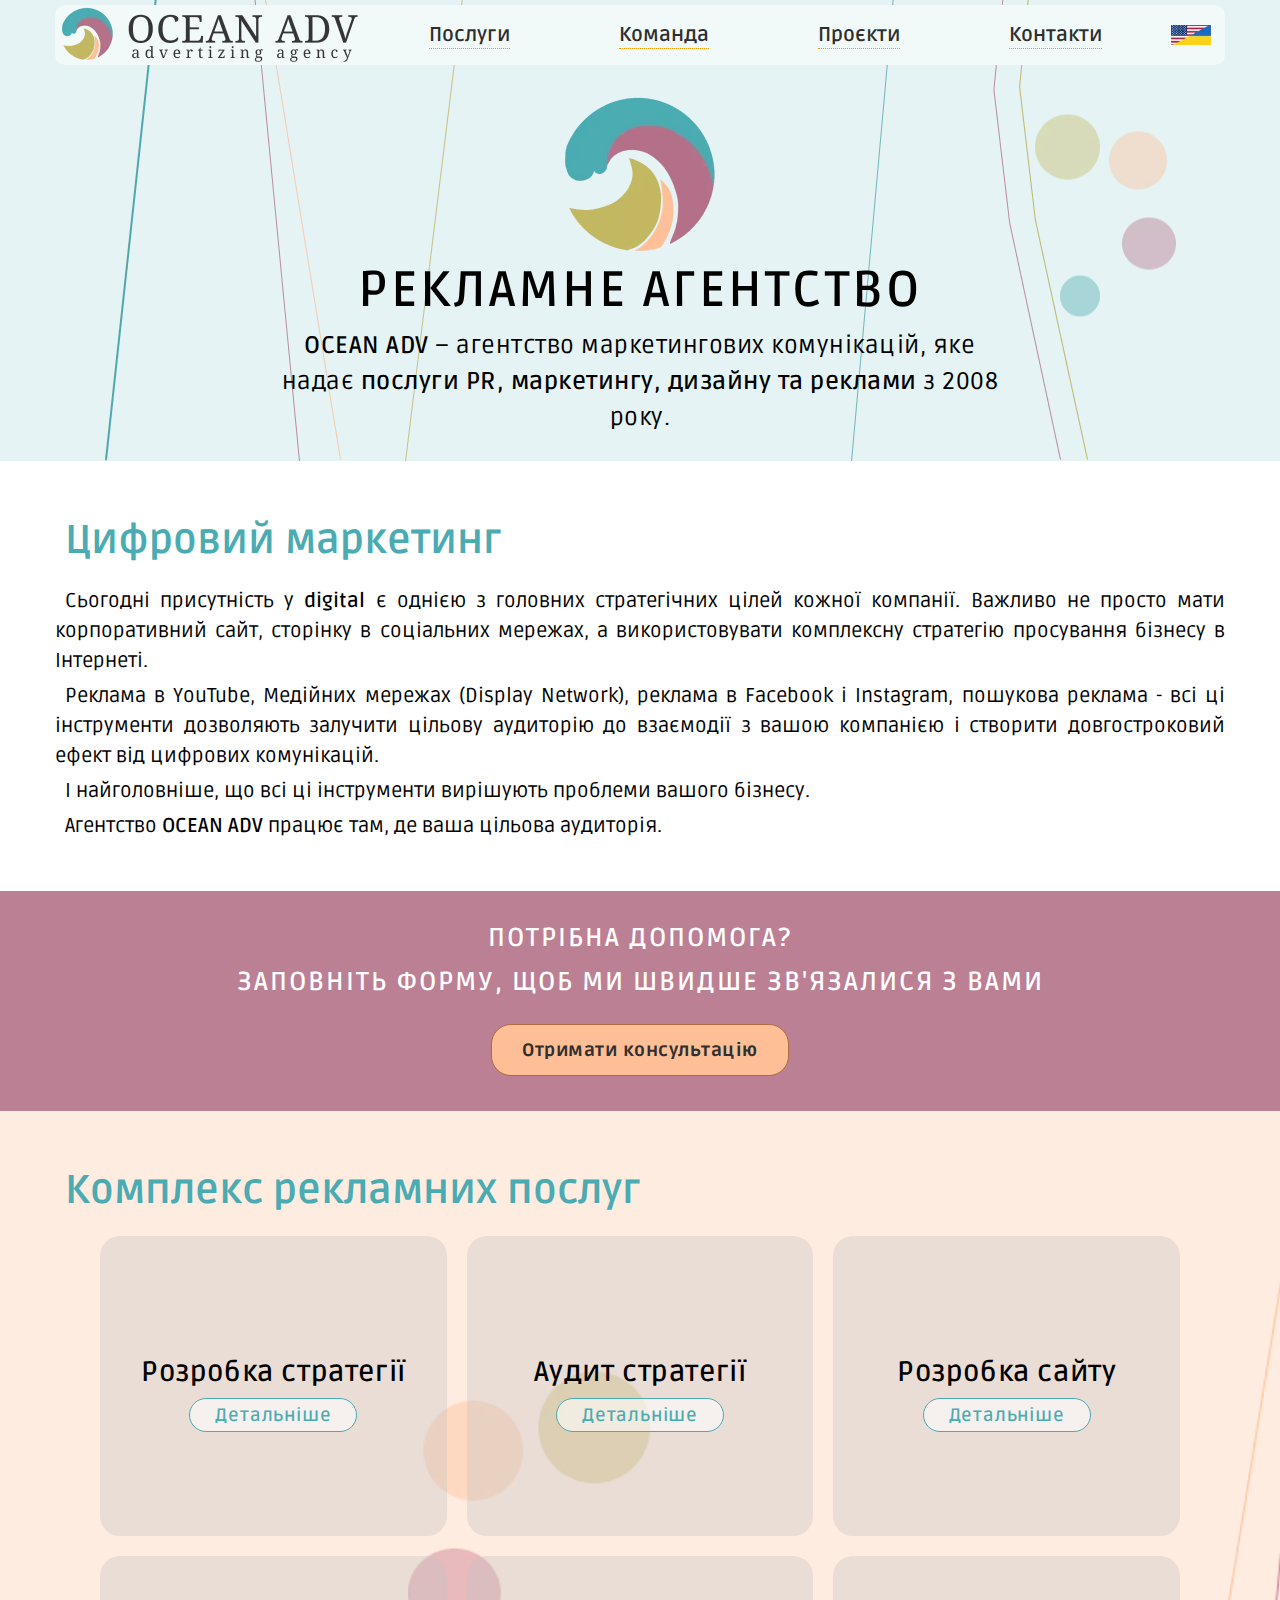
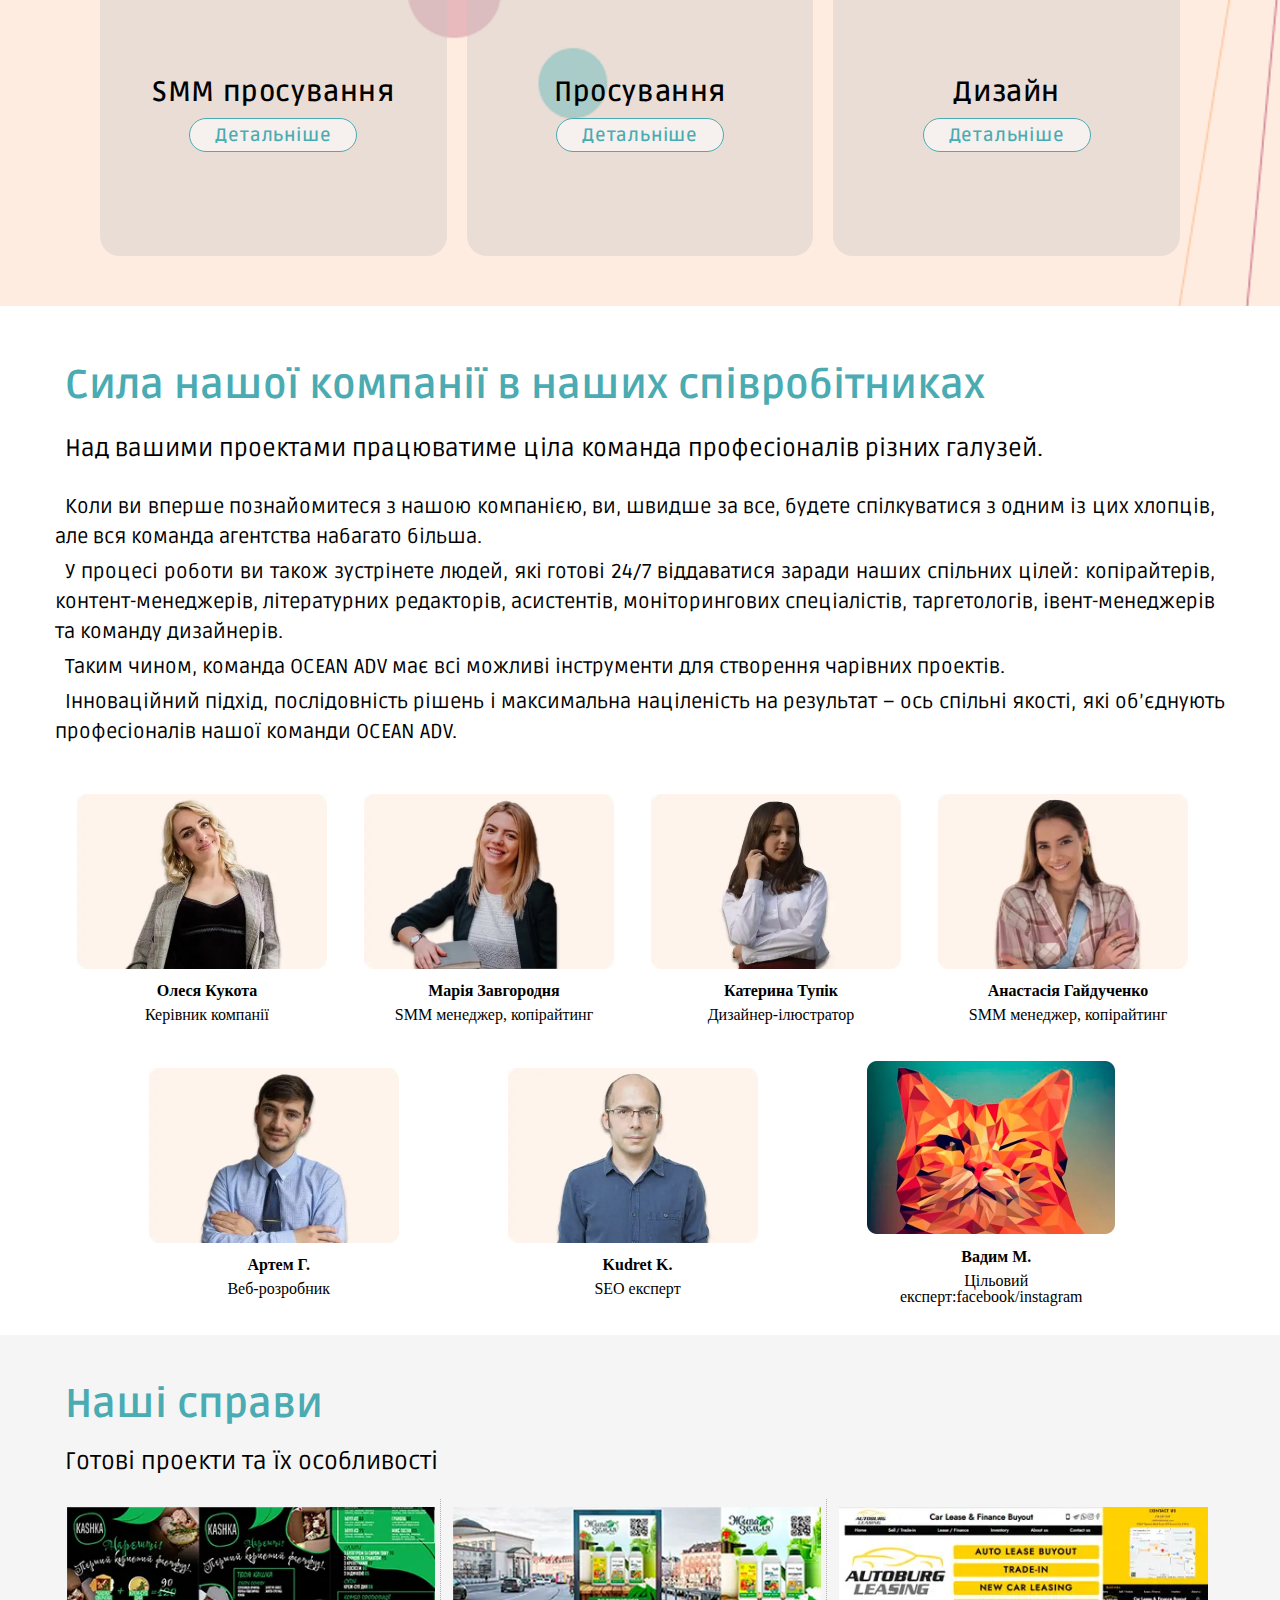
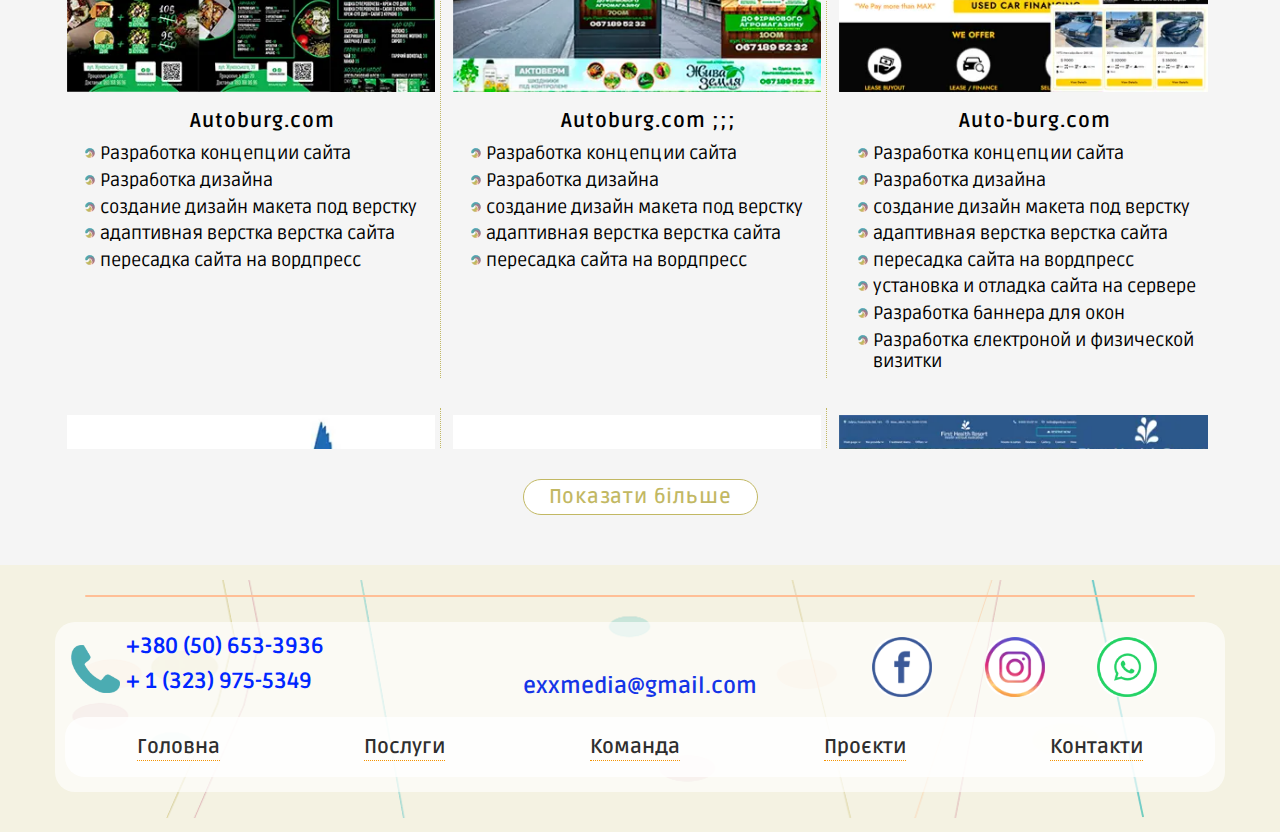
==== uk/index.html @ fa8ef72e "00" ====
<!DOCTYPE html>
<html lang="uk">

<head>
	<title>OCEAN ADV | РЕКЛАМНЕ АГЕНТСТВО</title>
	<meta charset="UTF-8">
	<meta name="format-detection" content="telephone=no">
	<!-- <style>body{opacity: 0;}</style> -->
	<link rel="stylesheet" href="css/style.min.css?_v=20220716144527">
	<link rel="shortcut icon" href="favicon.ico">
	<meta name="robots" content="noindex, nofollow">
	<meta name="viewport" content="width=device-width, initial-scale=1.0">
</head>

<body>
	<div class="wrapper">
		<header class="header">
			<div class="header__container">
				<div class="header__row">
					<a href="#" class="header__logo">
						<picture>
							<source srcset="img/decor/logo_horizontal.webp" type="image/webp"><img src="img/decor/logo_horizontal.webp" alt="logo">
						</picture>
					</a>
					<div class="header__menu menu">
						<button type="button" class="menu__icon icon-menu"><span></span></button>
						<nav class="menu__body">
							<ul class="menu__list">
								<!-- <li class="menu__item"><a data-goto=".hero" href="#" class="menu__link">Home</a></li> -->
								<li class="menu__item menu__item-burger-logo"><a href="#" class="header__logo">
										<picture>
											<source srcset="img/decor/logo_horizontal.webp" type="image/webp"><img src="img/decor/logo_horizontal.webp" alt="logo">
										</picture>
									</a></li>
								<li class="menu__item"><a data-goto=".complex-services" href="#" class="menu__link">Послуги</a></li>
								<li class="menu__item"><a data-goto=".our-team" href="#" class="menu__link">Команда</a></li>
								<li class="menu__item"><a data-goto=".our-cases" href="#" class="menu__link">Проєкти</a></li>
								<li class="menu__item"><a data-goto=".footer" href="#" class="menu__link">Контакти</a></li>
							</ul>
						</nav>
					</div>
					<div class="header__flag-change">
						<a href="https://artem9g.github.io/oles/" class="flag-change__image-ibg">
							<picture>
								<source srcset="img/decor/flag.webp" type="image/webp"><img src="img/decor/flag.png" alt="change-flag">
							</picture>
						</a>
					</div>
				</div>
			</div>
		</header>
		<main class="page">
			<section class="hero">
				<div class="hero__wrapper">
					<div class="hero__container">
						<div class="hero__row">
							<div class="hero__logo">
								<div class="hero__image-ibg">
									<picture>
										<source srcset="img/decor/logo_big.webp" type="image/webp"><img src="img/decor/logo_big.webp" alt="logotype">
									</picture>
								</div>
							</div>
							<h1 class="hero__main-title">
								РЕКЛАМНЕ АГЕНТСТВО
							</h1>
							<h3 class="hero__sub-title">
								<span class="text-bold">OCEAN ADV</span> – агентство маркетингових комунікацій, яке надає <span class="text-bold">послуги PR, маркетингу, дизайну та реклами</span> з 2008 року.
							</h3>
						</div>
					</div>
				</div>
			</section>

			<section class="digital">
				<div class="digital__container">
					<h2 class="digital__title section-title">
						Цифровий маркетинг
					</h2>
					<div class="digital__texts">
						<p class="digital__text">
							Сьогодні присутність у <span class="text-bold">digital</span> є однією з головних стратегічних цілей кожної компанії. Важливо не просто мати корпоративний сайт, сторінку в соціальних мережах, а використовувати комплексну стратегію просування бізнесу в Інтернеті.
						</p>
						<p class="digital__text">
							Реклама в YouTube, Медійних мережах (Display Network), реклама в Facebook і Instagram, пошукова реклама - всі ці інструменти дозволяють залучити цільову аудиторію до взаємодії з вашою компанією і створити довгостроковий ефект від цифрових комунікацій.
						</p>
						<p class="digital__text">
							І найголовніше, що всі ці інструменти вирішують проблеми вашого бізнесу.
						</p>
						<p class="digital__text">
							Агентство <span class="text-bold">OCEAN ADV</span> працює там, де ваша цільова аудиторія.
						</p>
					</div>
				</div>
			</section>

			<section class="leave-applacation">
				<div class="leave-applacation__wrapper">
					<div class="leave-applacation__container">
						<div class="leave-applacation__title">
							<div>ПОТРІБНА ДОПОМОГА?</div>
							<h5>ЗАПОВНІТЬ ФОРМУ, ЩОБ МИ ШВИДШЕ ЗВ'ЯЗАЛИСЯ З ВАМИ</h5>
						</div>
						<div class="leave-applacation__button"><a href="" data-popup="#popup" class="button">Отримати консультацію</a></div>
					</div>
				</div>
			</section>

			<section class="complex-services">
				<div class="complex-services__wrapper">
					<div class="complex-services__container">
						<h2 class="complex-services__title section-title">
							Комплекс рекламних послуг
						</h2>
					</div>
					<ul class="complex-services__row">

						<li class="complex-services__item item-services">
							<h4 class="item-services__title">Розробка стратегії</h4>

							<div data-spollers class="spollers">
								<div class="spollers__item">
									<button type="button" data-spoller class="spollers__title">Детальніше </button>
									<div class="spollers__body">
										<p>Комунікаційна стратегія є основою будь-яких зовнішніх проявів бренду. Це покроковий алгоритм просування компанії на ринку шляхом роботи з цільовою аудиторією та управління громадською думкою.</p>
										<p>Дійсно працююча комунікаційна стратегія вирішує конкретні бізнес-проблеми та дозволяє бренду чи компанії чітко зрозуміти, хто вони, куди та як рухаються, як спілкуватися з клієнтами, чого потрібно досягти та на чому зосередитися.</p>
									</div>
								</div>
							</div>
						</li>

						<li class="complex-services__item item-services">
							<h4 class="item-services__title">Аудит стратегії</h4>

							<div data-spollers class="spollers">
								<div class="spollers__item">
									<button type="button" data-spoller class="spollers__title">Детальніше </button>
									<div class="spollers__body">
										<p>Аудит комунікаційної стратегії - це аналіз відповідності бажаного і реального іміджу компанії, позиціонування, унікальної торгової пропозиції, емоційної складової бренду.</p>
									</div>
								</div>
							</div>
						</li>

						<li class="complex-services__item item-services">
							<h4 class="item-services__title">Розробка сайту</h4>

							<div data-spollers class="spollers">
								<div class="spollers__item">
									<button type="button" data-spoller class="spollers__title">Детальніше </button>
									<div class="spollers__body">
										<p>Грамотна розробка сайту - це вагомий внесок у процвітання улюбленої справи. Сайт допомагає істотно збільшити продажі, створити новий бізнес або оптимізувати вже існуючий, чітко заявити про себе цільовій аудиторії.</p>
										<p>Ми розробляємо: Сайт-візитку, Корпоративний сайт, Інтернет-магазин і Landing Page.</p>
										<p>
											Сайт – це обличчя компанії, яке першим побачить майбутній покупець. На своєму сайті ви можете розмістити все, що потрібно для успішної роботи - інформаційний, довідковий або рекламний контент, структурований каталог товарів або послуг, контактні та геолокаційні дані.
										</p>
									</div>
								</div>
							</div>
						</li>

						<li class="complex-services__item item-services">
							<h4 class="item-services__title">SMM просування</h4>
							<div data-spollers class="spollers">
								<div class="spollers__item">
									<button type="button" data-spoller class="spollers__title">Детальніше</button>
									<div class="spollers__body">
										<p>Сьогодні соціальні мережі — це окрема екосистема, в якій можна продавати свій продукт незалежно від загальної маркетингової кампанії. Але тенденції поведінки у Facebook, Instagram, TiK Tok мінливі, і не все, що дозволено глобальному бренду, може працювати на локальному рівні, тому краще довірити репутацію та управління соцмережами професіоналам.</p>
										<p>Фахівці OCEAN ADV SMM знають, як розмовляти з аудиторією так, щоб стати улюбленцем для різних соціальних груп, який контент підготувати, щоб з вашим брендом захотілося дружити, купувати, захищати та консультувати свій продукт.</p>
									</div>
								</div>
							</div>
						</li>

						<li class="complex-services__item item-services">
							<h4 class="item-services__title">Просування</h4>
							<div data-spollers class="spollers">
								<div class="spollers__item">
									<button type="button" data-spoller class="spollers__title">Детальніше </button>
									<div class="spollers__body">
										<p>Мультидисциплінарна команда агентства OCEAN ADV вміє говорити однією мовою з цільовою аудиторією.</p>
										<p>Створення Facebook, Google рекламних кабінетів з нуля, Таргетована реклама, SEO просування сайту, Google ADS (пошукова реклама, CCM, Discovery).</p>
									</div>
								</div>
							</div>
						</li>

						<li class="complex-services__item item-services">
							<h4 class="item-services__title">Дизайн</h4>

							<div data-spollers class="spollers">
								<div class="spollers__item">
									<button type="button" data-spoller class="spollers__title">Детальніше </button>
									<div class="spollers__body">
										<p>Графічно вирішуємо маркетингові завдання клієнта. Ми любимо розумний дизайн, заснований на аналізі ринку та продукту. </p>
										<p>Ми спеціалізуємося на створенні фірмового стилю та логотипів, а також розробляємо дизайн упаковки, POS-матеріали, корпоративні сувеніри.</p>
									</div>
								</div>
							</div>
						</li>

					</ul>
				</div>
			</section>

			<section class="our-team">
				<div class="our-team__wrapper">
					<div class="our-team__container">
						<div class="our-team__info">
							<h2 class="our-team__title section-title">
								Сила нашої компанії в наших співробітниках
							</h2>
							<h4 class="our-team__sub-title section-sub-title">
								Над вашими проектами працюватиме ціла команда професіоналів різних галузей.
							</h4>
							<div class="our-team__text">
								<p>Коли ви вперше познайомитеся з нашою компанією, ви, швидше за все, будете спілкуватися з одним із цих хлопців, але вся команда агентства набагато більша.</p>
								<p>У процесі роботи ви також зустрінете людей, які готові 24/7 віддаватися заради наших спільних цілей: копірайтерів, контент-менеджерів, літературних редакторів, асистентів, моніторингових спеціалістів, таргетологів, івент-менеджерів та команду дизайнерів. </p>
								<p>Таким чином, команда OCEAN ADV має всі можливі інструменти для створення чарівних проектів.</p>
								<p>Інноваційний підхід, послідовність рішень і максимальна націленість на результат – ось спільні якості, які об’єднують професіоналів нашої команди OCEAN ADV.</p>
							</div>
						</div>
						<div data-showmore class="our-team__show-mors-wrapper">
							<div data-showmore-content class="our-team__cards">
								<div class="our-team__card">
									<div class="our-team__image-ibg">
										<picture>
											<source srcset="img/team/1.webp" type="image/webp"><img src="img/team/1.jpg" alt="photo-director">
										</picture>
									</div>
									<p class="our-team__person-name">Олеся Кукота</p>
									<p class="our-team__person-speciality">Керівник компанії</p>
								</div>
								<div class="our-team__card">
									<div class="our-team__image-ibg">
										<picture>
											<source srcset="img/team/3.webp" type="image/webp"><img src="img/team/3.jpg" alt="photo-smm_manager-copywriting">
										</picture>
									</div>
									<p class="our-team__person-name">Марія Завгородня</p>
									<p class="our-team__person-speciality">SMM менеджер, копірайтинг</p>
								</div>
								<div class="our-team__card">
									<div class="our-team__image-ibg">
										<picture>
											<source srcset="img/team/2.webp" type="image/webp"><img src="img/team/2.jpg" alt="photo-designer-illustrator">
										</picture>
									</div>
									<p class="our-team__person-name">Катерина Тупік</p>
									<p class="our-team__person-speciality">Дизайнер-ілюстратор</p>
								</div>
								<div class="our-team__card">
									<div class="our-team__image-ibg">
										<picture>
											<source srcset="img/team/4.webp" type="image/webp"><img src="img/team/4.jpg" alt="photo-smm_manager-copywriting">
										</picture>
									</div>
									<p class="our-team__person-name">Анастасія Гайдученко</p>
									<p class="our-team__person-speciality">SMM менеджер, копірайтинг</p>
								</div>

								<div class="our-team__card">
									<div class="our-team__image-ibg">
										<picture>
											<source srcset="img/team/5.webp" type="image/webp"><img src="img/team/5.jpg" alt="photo-web-developer">
										</picture>
									</div>
									<p class="our-team__person-name">Артем Г.</p>
									<p class="our-team__person-speciality">Веб-розробник</p>
								</div>
								<div class="our-team__card">
									<div class="our-team__image-ibg">
										<picture>
											<source srcset="img/team/6.webp" type="image/webp"><img src="img/team/6.jpg" alt="seo-expert">
										</picture>
									</div>
									<p class="our-team__person-name">Kudret K.</p>
									<p class="our-team__person-speciality">SEO експерт</p>
								</div>
								<div class="our-team__card">
									<div class="our-team__image-ibg">
										<picture>
											<source srcset="img/team/7.webp" type="image/webp"><img src="img/team/7.png" alt="target-expert-facebook-instagram">
										</picture>
									</div>
									<p class="our-team__person-name">Вадим M.</p>
									<p class="our-team__person-speciality">Цільовий експерт:facebook/instagram</p>
								</div>
							</div>
							<button hidden data-showmore-button type="button" class="block__more our-team__button-more"><span>Показати більше</span><span>Сховати</span></button>
						</div>
					</div>
				</div>
			</section>

			<section class="our-cases">
				<div class="our-cases__wrapper">
					<div data-showmore class="our-cases__container">
						<div class="our-cases__titles">
							<h2 class="our-cases__title section-title">
								Наші справи
							</h2>
							<h4 class="our-cases__sub-title section-sub-title">
								Готові проекти та їх особливості
							</h4>
						</div>

						<div data-showmore-content class="our-cases__cards ">


							<div class="our-cases__card">
								<div class="our-cases__image-ibg">
									<picture>
										<source srcset="img/case/kashka-all.webp" type="image/webp"><img src="img/case/kashka-all.png" alt="kashka">
									</picture>
								</div>
								<div class="our-cases__info case">
									<p class="case__title">Autoburg.com </p>
									<!--   -->
									<ul>
										<li>Разработка концепции сайта</li>
										<li>Разработка дизайна</li>
										<li>создание дизайн макета под верстку</li>
										<li>адаптивная верстка верстка сайта </li>
										<li>пересадка сайта на вордпресс </li>

									</ul>
								</div>
							</div>
							<div class="our-cases__card">
								<div class="our-cases__image-ibg">
									<picture>
										<source srcset="img/case/zeml-all.webp" type="image/webp"><img src="img/case/zeml-all.png" alt="zeml">
									</picture>
								</div>
								<div class="our-cases__info case">
									<p class="case__title">Autoburg.com ;;;</p>

									<ul>
										<li>Разработка концепции сайта</li>
										<li>Разработка дизайна</li>
										<li>создание дизайн макета под верстку</li>
										<li>адаптивная верстка верстка сайта </li>
										<li>пересадка сайта на вордпресс </li>
										<!-- <li>установка и отладка сайта на сервере </li>
										<li>Разработка баннера для окон</li>
										<li>Разработка єлектроной и физической визитки</li> -->
									</ul>
								</div>
							</div>
							<div class="our-cases__card">
								<div class="our-cases__image-ibg">
									<picture>
										<source srcset="img/case/auto-burg-all-2.webp" type="image/webp"><img src="img/case/auto-burg-all-2.png" alt="auto-burg">
									</picture>
								</div>
								<div class="our-cases__info case">
									<p class="case__title">Auto-burg.com</p>

									<ul>
										<li>Разработка концепции сайта</li>
										<li>Разработка дизайна</li>
										<li>создание дизайн макета под верстку</li>
										<li>адаптивная верстка верстка сайта </li>
										<li>пересадка сайта на вордпресс </li>
										<li>установка и отладка сайта на сервере </li>
										<li>Разработка баннера для окон</li>
										<li>Разработка єлектроной и физической визитки</li>
									</ul>
								</div>
							</div>
							<div class="our-cases__card">
								<div class="our-cases__image-ibg">
									<picture>
										<source srcset="img/case/martlets-2.webp" type="image/webp"><img src="img/case/martlets-2.png" alt="martlet">
									</picture>
								</div>
								<div class="our-cases__info case">
									<p class="case__title">Autoburg.com ;;;</p>

									<ul>
										<li>Разработка концепции сайта</li>
										<li>Разработка дизайна</li>
										<li>создание дизайн макета под верстку</li>
										<li>адаптивная верстка верстка сайта </li>
										<li>пересадка сайта на вордпресс </li>
										<li>установка и отладка сайта на сервере </li>
										<li>Разработка баннера для окон</li>
										<li>Разработка єлектроной и физической визитки</li>
									</ul>
								</div>
							</div>
							<div class="our-cases__card">
								<div class="our-cases__image-ibg">
									<picture>
										<source srcset="img/case/avd-marine-2.webp" type="image/webp"><img src="img/case/avd-marine-2.png" alt="avd-marine">
									</picture>
								</div>
								<div class="our-cases__info case">
									<p class="case__title">Autoburg.com ;;;</p>

									<ul>
										<li>Разработка концепции сайта</li>
										<li>Разработка дизайна</li>
										<li>создание дизайн макета под верстку</li>
										<li>адаптивная верстка верстка сайта </li>
										<li>пересадка сайта на вордпресс </li>
										<li>установка и отладка сайта на сервере </li>
										<li>Разработка баннера для окон</li>
										<li>Разработка єлектроной и физической визитки</li>
									</ul>
								</div>
							</div>

							<div class="our-cases__card">
								<div class="our-cases__image-ibg">
									<picture>
										<source srcset="img/case/sanatoriy-all.webp" type="image/webp"><img src="img/case/sanatoriy-all.png" alt="first-resort">
									</picture>
								</div>
								<div class="our-cases__info case">
									<p class="case__title">Autoburg.com </p>
									<ul>
										<li>Разработка концепции сайта</li>
										<li>Разработка дизайна</li>
										<li>создание дизайн макета под верстку</li>
										<li>адаптивная верстка верстка сайта </li>
										<li>пересадка сайта на вордпресс </li>

									</ul>
								</div>
							</div>

						</div>
						<button hidden data-showmore-button type="button" class="block__more our-cases__button-more"><span>Показати більше</span><span>Сховати</span></button>
					</div>
				</div>
			</section>

			<!-- <section class="prices">
				<div class="prices__wrapper">
					<div class="prices__container">
						<div class="prices__info">
							<h2 class="prices__title section-title">
								Prices
							</h2>
							<h4 class="prices__sub-title section-sub-title">
								prices sub title
							</h4>
						</div>
					</div>
				</div>
			</section> -->

			<!-- <section class="contact-us">
				<div class="contact-us__wrapper">
					<div class="contact-us__container">
						<div class="contact-us__info">
							<h2 class="contact-us__title section-title">
								Contact Us
							</h2>
							<h4 class="contact-us__sub-title section-sub-title">
								Locate in LA .....
							</h4>
						</div>
					</div>
				</div>
			</section> -->
		</main>
		<footer class="footer">

			<div class="footer__container">
				<div class="footer__line"></div>
				<div class="footer__wrapper">
					<div class="footer__top">
						<div class="footer__row">
							<div class="footer__telephone">
								<a class="phone-number-btn" href="tel:+380506533936">+380 (50) 653-3936</a>
								<a class="phone-number-btn" href="tel:+13239755349">+ 1 (323) 975-5349</a>
							</div>
							<div class="footer__mail">
								<a class="mail-btn" href="mailto:exxmedia@gmail.com">exxmedia@gmail.com</a>
							</div>
							<ul class="footer__socials socials">
								<li><a href="https://www.facebook.com/morereklami/" class="socials__image-ibg">
										<picture>
											<source srcset="img/decor/facebook-round-line-color.webp" type="image/webp"><img src="img/decor/facebook-round-line-color.png" alt="link-facebook">
										</picture>
									</a></li>
								<li><a href="https://www.instagram.com/ocean.adv/" class="socials__image-ibg">
										<picture>
											<source srcset="img/decor/instagram-round-line-color.webp" type="image/webp"><img src="img/decor/instagram-round-line-color.png" alt="link-instagram">
										</picture>
									</a></li>
								<li><a href="https://wa.me/+380506533936" class="socials__image-ibg">
										<picture>
											<source srcset="img/decor/whatsapp-round-line-color.webp" type="image/webp"><img src="img/decor/whatsapp-round-line-color.png" alt="link-what-sapp">
										</picture>
									</a></li>
							</ul>

						</div>


					</div>
					<div class="footer__bottom">
						<div class="footer__row menu">
							<nav class="menu__body menu__body-f">
								<ul class="menu__list">
									<li class="menu__item"><a data-goto=".hero" href="#" class="menu__link">Головна</a></li>
									<li class="menu__item"><a data-goto=".complex-services" href="#" class="menu__link">Послуги</a></li>
									<li class="menu__item"><a data-goto=".our-team" href="#" class="menu__link">Команда</a></li>
									<li class="menu__item"><a data-goto=".our-cases" href="#" class="menu__link">Проєкти</a></li>
									<li class="menu__item"><a data-goto=".footer" href="#" class="menu__link">Контакти</a></li>
								</ul>
							</nav>
						</div>
					</div>
				</div>
			</div>
		</footer>
	</div>
	<div id="popup" aria-hidden="true" class="popup">
		<div class="popup__wrapper">
			<div class="popup__content">
				<button data-close type="button" class="popup__close">Закрити</button>
				<div class="popup__text">
					<form class="clients-form" action="files/sendmail/sendmail.php" method="POST">
						<input autocomplete="on" required oninvalid="this.setCustomValidity('Будь ласка, заповніть поле.')" type="text" name="form[client-name]" data-error="Хиба" placeholder="Ваше ім'я*" class="input">
						<input autocomplete="on" maxlength="15" required type="text" oninvalid="this.setCustomValidity('Будь ласка, заповніть поле.')" name="form[client-phone]" data-error="Хиба" placeholder="Телефонний номер*" class="input">
						<input type="text" name="form[email]" data-error="Error" placeholder="Ваш E-mail" class="input">
						<textarea autocomplete="on" name="form[client-description]" placeholder="Залиште ваш коментар" data-error="Хиба" class="input"></textarea>
						<button type="submit" class="button">Відправити</button>
					</form>
				</div>
			</div>
		</div>
	</div>
	<script src="js/app.min.js?_v=20220716144527"></script>
</body>

</html>
---- uk/css/style.min.css ----
@import url('https://fonts.googleapis.com/css2?family=League+Spartan:wght@400;500;600;700;900&display=swap');@import url('https://fonts.googleapis.com/css2?family=Ruda:wght@400;500;600;700;800;900&display=swap');*{padding:0;margin:0;border:0}*,:after,:before{-webkit-box-sizing:border-box;box-sizing:border-box}body,html{height:100%;min-width:320px}body{color:#000;line-height:1;font-family:'Ruda', sans-serif;font-size:1.125rem;-ms-text-size-adjust:100%;-moz-text-size-adjust:100%;-webkit-text-size-adjust:100%;-webkit-font-smoothing:antialiased;-moz-osx-font-smoothing:grayscale}button,input,textarea{font-family:'Ruda', sans-serif;font-size:inherit}button{cursor:pointer;color:inherit;background-color:inherit}a{color:inherit}a:link,a:visited{text-decoration:none}a:hover{text-decoration:none}ul li{list-style:none}img{vertical-align:top}h1,h2,h3,h4,h5,h6{font-weight:inherit;font-size:inherit}.lock body{overflow:hidden;-ms-touch-action:none;touch-action:none}.wrapper{min-height:100%;display:-webkit-box;display:-ms-flexbox;display:flex;-webkit-box-orient:vertical;-webkit-box-direction:normal;-ms-flex-direction:column;flex-direction:column;overflow:hidden}.wrapper>main{-webkit-box-flex:1;-ms-flex:1 1 auto;flex:1 1 auto}.wrapper>*{min-width:0}[class*=__container]{max-width:73.125rem;-webkit-box-sizing:content-box;box-sizing:content-box;margin:0 auto;padding:0 .9375rem}body::after{content:"";background-color:rgba(0,0,0,.5);position:fixed;width:100%;height:100%;top:0;left:0;opacity:0;-webkit-transition:opacity .8s ease 0s;-o-transition:opacity .8s ease 0s;transition:opacity .8s ease 0s;pointer-events:none;z-index:149}.popup-show body::after{opacity:1}.popup{position:fixed;top:0;left:0;bottom:0;right:0;padding:30px 10px;-webkit-transition:visibility .8s ease 0s;-o-transition:visibility .8s ease 0s;transition:visibility .8s ease 0s;visibility:hidden;pointer-events:none}.popup_show{z-index:150;visibility:visible;overflow:auto;pointer-events:auto}.popup_show .popup__content{visibility:visible;-webkit-transform:scale(1);-ms-transform:scale(1);transform:scale(1)}.popup__wrapper{display:-webkit-box;display:-ms-flexbox;display:flex;-webkit-box-orient:vertical;-webkit-box-direction:normal;-ms-flex-direction:column;flex-direction:column;-webkit-box-align:center;-ms-flex-align:center;align-items:center;min-height:100%;-webkit-box-flex:1;-ms-flex:1 1 auto;flex:1 1 auto;width:100%;display:flex;-webkit-box-pack:center;-ms-flex-pack:center;justify-content:center;align-items:center}.popup__content{visibility:hidden;-webkit-transform:scale(0);-ms-transform:scale(0);transform:scale(0);-webkit-transition:-webkit-transform .3s ease 0s;transition:-webkit-transform .3s ease 0s;-o-transition:transform .3s ease 0s;transition:transform .3s ease 0s;transition:transform .3s ease 0s,-webkit-transform .3s ease 0s;background-color:rgba(230,243,244,.9607843137);padding:20px;width:100%;max-width:900px;border-radius:20px}.lock .popup__content{visibility:visible}.popup__close{color:#1cc5f8;-webkit-transition:.4s;-o-transition:.4s;transition:.4s;background:rgba(255,255,255,.829);border:solid 2px #1cc5f8;border-radius:20px;padding:7px 15px 7px 15px}.popup__close:hover{border:solid 1px #4aabb2;-webkit-transition:.4s;-o-transition:.4s;transition:.4s;color:#4aabb2}.popup__text{margin:20px 15px 20px}.clients-form{margin:20px 15px 20px;display:-webkit-box;display:-ms-flexbox;display:flex;-webkit-box-orient:vertical;-webkit-box-direction:normal;-ms-flex-direction:column;flex-direction:column;-webkit-box-pack:space-evenly;-ms-flex-pack:space-evenly;justify-content:space-evenly;-webkit-box-align:center;-ms-flex-align:center;align-items:center}.clients-form .input{-webkit-box-flex:0;-ms-flex:0 1 auto;flex:0 1 auto;width:80%;margin-bottom:25px;padding:15px 20px;font-weight:800;border-radius:20px}.clients-form .input::-webkit-input-placeholder{font-weight:500;color:#555}.clients-form .input::-moz-placeholder{font-weight:500;color:#555}.clients-form .input:-ms-input-placeholder{font-weight:500;color:#555}.clients-form .input::-ms-input-placeholder{font-weight:500;color:#555}.clients-form .input::placeholder{font-weight:500;color:#555}.clients-form .input:focus-visible{outline:3px solid #4aabb2}.clients-form .button{margin-bottom:0;width:30%;border:none}[data-showmore-button] span:last-child{display:none}._showmore-active [data-showmore-button] span{display:none}._showmore-active [data-showmore-button] span:last-child{display:block}[class*=-ibg]{position:relative}[class*=-ibg] img{position:absolute;width:100%;height:100%;top:0;left:0;-o-object-fit:cover;object-fit:cover}[class*=-ibg_contain] img{-o-object-fit:contain;object-fit:contain}.header__container{background:#e6f3f4;position:relative;z-index:4}.header__row{background:rgba(255,255,255,.477);border-radius:10px;display:-webkit-box;display:-ms-flexbox;display:flex;margin:5px 0 5px 0;height:60px;-webkit-box-align:center;-ms-flex-align:center;align-items:center;padding:3px 7px}.header__logo{-webkit-box-flex:0;-ms-flex:0 1 auto;flex:0 1 auto}.header__menu{-webkit-box-flex:1;-ms-flex:1 1 auto;flex:1 1 auto;margin:0 15px}.header__button{display:-webkit-box;display:-ms-flexbox;display:flex}.header .flag-change__image-ibg{margin-right:7px;display:block;width:40px;height:20px;opacity:90%;-webkit-transition:.4s;-o-transition:.4s;transition:.4s}.header .flag-change__image-ibg:hover{-webkit-transform:scale(1.2);-ms-transform:scale(1.2);transform:scale(1.2);-webkit-transition:.4s;-o-transition:.4s;transition:.4s}.menu__body .menu__item-burger-logo{display:none;text-align:center}.menu-open .menu__body .menu__item-burger-logo{display:-webkit-box;display:-ms-flexbox;display:flex}.menu-open .menu__body .menu__item-burger-logo img{width:265px}.menu-open .menu__body{position:fixed;display:block;width:100%;height:100%;top:0;left:0;z-index:70;background:rgba(255,255,255,.993);padding:80px 30px 30px 20px;-webkit-transition:left 4s ease 4s;-o-transition:left 4s ease 4s;transition:left 4s ease 4s;overflow:auto}.menu-open .menu__body-f{display:none}.menu__list{display:-webkit-box;display:-ms-flexbox;display:flex}.menu-open .menu__list{-webkit-box-orient:vertical;-webkit-box-direction:normal;-ms-flex-direction:column;flex-direction:column;-webkit-box-pack:start;-ms-flex-pack:start;justify-content:start;-webkit-box-align:start;-ms-flex-align:start;align-items:start}.menu__item{display:-webkit-box;display:-ms-flexbox;display:flex;-webkit-box-flex:1;-ms-flex:1 1 auto;flex:1 1 auto;height:60px;-webkit-box-pack:center;-ms-flex-pack:center;justify-content:center;-webkit-box-align:center;-ms-flex-align:center;align-items:center}.menu-open .menu__item{width:100%;margin-bottom:30px;border-bottom:solid 1px #4aabb2;padding-bottom:15px}.menu__link{font-size:20px;font-weight:700;color:rgba(0,0,0,.8274509804);-webkit-transition:.4s;-o-transition:.4s;transition:.4s;line-height:1.3;border-bottom:dotted 1.5px #f39302}.menu-open .menu__link{-webkit-box-orient:vertical;-webkit-box-direction:normal;-ms-flex-direction:column;flex-direction:column;font-size:24px;text-align:left}.menu__link:hover{-webkit-transform:scale(1.15);-ms-transform:scale(1.15);transform:scale(1.15);letter-spacing:1px;-webkit-transition:.4s;-o-transition:.4s;transition:.4s;text-shadow:rgba(180,112,136,.6117647059) 0 0 1px;border-bottom:dotted 1.5px rgba(180,112,136,.6117647059)}.button{display:-webkit-box;display:-ms-flexbox;display:flex;background:#ffbf96;margin:20px 0 10px;-webkit-box-pack:center;-ms-flex-pack:center;justify-content:center;-webkit-box-align:center;-ms-flex-align:center;align-items:center;border-radius:20px;-webkit-box-flex:0;-ms-flex:0 0 auto;flex:0 0 auto;color:#303030;font-weight:800;-webkit-transition:.4s;-o-transition:.4s;transition:.4s;letter-spacing:.5px;padding:16px 30px;border:solid 1px #af6a3f}.button:hover{color:rgba(255,255,255,.842);-webkit-transition:.4s;-o-transition:.4s;transition:.4s;padding:16px 30px;background:#fca773}.button:active{color:#008dce;-webkit-transition:.4s;-o-transition:.4s;transition:.4s;-webkit-transform:translate(2px,8px);-ms-transform:translate(2px,8px);transform:translate(2px,8px)}.icon-menu{display:none}.no-webp .footer{background:rgba(195,184,98,.1843137255) url(../img/decor/bg-picture-footer.png) no-repeat center center}.footer__line{height:2px;background:#ffbf96;margin:30px 30px 25px;border-radius:20px}.footer__wrapper{padding:15px 10px 0 10px;background-color:rgba(255,255,255,.626);border-radius:20px}.footer__top{height:60px;font-size:22px;font-weight:700;margin-bottom:20px}.footer__row{display:-webkit-box;display:-ms-flexbox;display:flex;-webkit-box-pack:center;-ms-flex-pack:center;justify-content:center}.footer__row .menu__body{-webkit-box-flex:1;-ms-flex:1 1 auto;flex:1 1 auto;background-color:rgba(255,255,255,.788);border-radius:20px}.no-webp .footer__telephone{background:url(../img/decor/phone-call.png) 0 8px/49px no-repeat}.footer__telephone{-webkit-box-flex:0;-ms-flex:0 1 33%;flex:0 1 33%;padding-left:55px}.footer__telephone:hover{color:#fff}.footer__mail{-webkit-box-flex:0;-ms-flex:0 1 33%;flex:0 1 33%;text-align:center}.footer__socials{-webkit-box-flex:0;-ms-flex:0 1 33%;flex:0 1 33%;text-align:right}.footer__socials li{text-align:center;margin-right:10px}.footer__bottom{text-align:center;margin-bottom:40px;padding-bottom:15px}.phone-number-btn{height:20px;display:-webkit-box;display:-ms-flexbox;display:flex;margin-bottom:15px;-webkit-box-align:end;-ms-flex-align:end;align-items:end;color:#0026ff;-webkit-transition:.2s;-o-transition:.2s;transition:.2s}@supports (font-size:clamp(0.875rem ,0.6931818182rem + 0.9090909091vw ,1.375rem)){.phone-number-btn{font-size:clamp(.875rem ,.6931818182rem + .9090909091vw ,1.375rem)}}@supports not (font-size:clamp(0.875rem ,0.6931818182rem + 0.9090909091vw ,1.375rem)){.phone-number-btn{font-size:calc(.875rem + .5 * (100vw - 20rem)/ 55)}}.phone-number-btn:hover{-webkit-transition:.2s;-o-transition:.2s;transition:.2s;color:#1cc5f8}@supports (font-size:clamp(1.125rem ,1.0113636364rem + 0.5681818182vw ,1.4375rem)){.phone-number-btn:hover{font-size:clamp(1.125rem ,1.0113636364rem + .5681818182vw ,1.4375rem)}}@supports not (font-size:clamp(1.125rem ,1.0113636364rem + 0.5681818182vw ,1.4375rem)){.phone-number-btn:hover{font-size:calc(1.125rem + .3125 * (100vw - 20rem)/ 55)}}.mail-btn{height:60px;display:-webkit-box;display:-ms-flexbox;display:flex;-webkit-box-align:end;-ms-flex-align:end;align-items:end;-webkit-box-pack:center;-ms-flex-pack:center;justify-content:center;color:#1535e7;-webkit-transition:.4s;-o-transition:.4s;transition:.4s;margin-bottom:15px}@supports (font-size:clamp(1rem ,0.8636363636rem + 0.6818181818vw ,1.375rem)){.mail-btn{font-size:clamp(1rem ,.8636363636rem + .6818181818vw ,1.375rem)}}@supports not (font-size:clamp(1rem ,0.8636363636rem + 0.6818181818vw ,1.375rem)){.mail-btn{font-size:calc(1rem + .375 * (100vw - 20rem)/ 55)}}.mail-btn:hover{-webkit-transition:.4s;-o-transition:.4s;transition:.4s;color:#1cc5f8}@supports (font-size:clamp(0.875rem ,0.6477272727rem + 1.1363636364vw ,1.5rem)){.mail-btn:hover{font-size:clamp(.875rem ,.6477272727rem + 1.1363636364vw ,1.5rem)}}@supports not (font-size:clamp(0.875rem ,0.6477272727rem + 1.1363636364vw ,1.5rem)){.mail-btn:hover{font-size:calc(.875rem + .625 * (100vw - 20rem)/ 55)}}.socials{display:-webkit-box;display:-ms-flexbox;display:flex;-webkit-box-pack:space-evenly;-ms-flex-pack:space-evenly;justify-content:space-evenly;-webkit-box-align:start;-ms-flex-align:start;align-items:flex-start}.socials__image-ibg{display:block;height:60px;width:60px;-webkit-transition:.3s;-o-transition:.3s;transition:.3s;background:#fff;border-radius:40%}.socials__image-ibg:hover{display:block;height:65px;width:65px;-webkit-transition:.3s;-o-transition:.3s;transition:.3s}.no-webp .hero__wrapper{background:#e6f3f4 url(../img/decor/bg-picture-hero.png) no-repeat center center}.hero__wrapper{padding-top:110px;margin-top:-110px;position:relative;z-index:3}.hero__container{position:relative;z-index:6}.hero__row{display:-webkit-box;display:-ms-flexbox;display:flex;-webkit-box-orient:vertical;-webkit-box-direction:normal;-ms-flex-direction:column;flex-direction:column;-webkit-box-pack:center;-ms-flex-pack:center;justify-content:center;-webkit-box-align:center;-ms-flex-align:center;align-items:center}.hero__image-ibg{margin-top:25px;width:154px;height:158px}.hero__main-title{line-height:1.5;font-weight:600;letter-spacing:3px}@supports (font-size:clamp(1.5625rem ,0.9943181818rem + 2.8409090909vw ,3.125rem)){.hero__main-title{font-size:clamp(1.5625rem ,.9943181818rem + 2.8409090909vw ,3.125rem)}}@supports not (font-size:clamp(1.5625rem ,0.9943181818rem + 2.8409090909vw ,3.125rem)){.hero__main-title{font-size:calc(1.5625rem + 1.5625 * (100vw - 20rem)/ 55)}}.hero__sub-title{text-align:center;line-height:1.5;margin-bottom:25px;max-width:62%;letter-spacing:.5px}@supports (font-size:clamp(1.125rem ,0.9886363636rem + 0.6818181818vw ,1.5rem)){.hero__sub-title{font-size:clamp(1.125rem ,.9886363636rem + .6818181818vw ,1.5rem)}}@supports not (font-size:clamp(1.125rem ,0.9886363636rem + 0.6818181818vw ,1.5rem)){.hero__sub-title{font-size:calc(1.125rem + .375 * (100vw - 20rem)/ 55)}}section{margin-bottom:50px}.text-bold{font-weight:600}.section-title{line-height:1.5;color:#4aabb2;margin-bottom:15px;font-weight:700;text-indent:10px}@supports (font-size:clamp(1.625rem ,1.3068181818rem + 1.5909090909vw ,2.5rem)){.section-title{font-size:clamp(1.625rem ,1.3068181818rem + 1.5909090909vw ,2.5rem)}}@supports not (font-size:clamp(1.625rem ,1.3068181818rem + 1.5909090909vw ,2.5rem)){.section-title{font-size:calc(1.625rem + .875 * (100vw - 20rem)/ 55)}}.section-sub-title{line-height:1;margin-bottom:25px;text-indent:10px}@supports (font-size:clamp(1.125rem ,0.9886363636rem + 0.6818181818vw ,1.5rem)){.section-sub-title{font-size:clamp(1.125rem ,.9886363636rem + .6818181818vw ,1.5rem)}}@supports not (font-size:clamp(1.125rem ,0.9886363636rem + 0.6818181818vw ,1.5rem)){.section-sub-title{font-size:calc(1.125rem + .375 * (100vw - 20rem)/ 55)}}.digital__texts{line-height:1.5;text-indent:10px;text-align:justify}@supports (font-size:clamp(1.125rem ,1.0795454545rem + 0.2272727273vw ,1.25rem)){.digital__texts{font-size:clamp(1.125rem ,1.0795454545rem + .2272727273vw ,1.25rem)}}@supports not (font-size:clamp(1.125rem ,1.0795454545rem + 0.2272727273vw ,1.25rem)){.digital__texts{font-size:calc(1.125rem + .125 * (100vw - 20rem)/ 55)}}.digital__texts p:not(:last-child){margin-bottom:5px}.leave-applacation__wrapper{background-color:rgba(180,112,136,.8901960784);color:#fff;padding:25px 0 25px}.leave-applacation__container{display:-webkit-box;display:-ms-flexbox;display:flex;-webkit-box-orient:vertical;-webkit-box-direction:normal;-ms-flex-direction:column;flex-direction:column;-webkit-box-pack:center;-ms-flex-pack:center;justify-content:center;-webkit-box-align:center;-ms-flex-align:center;align-items:center}.leave-applacation__title{text-align:center;font-weight:600;letter-spacing:2px;line-height:1.7}@supports (font-size:clamp(1.5rem ,1.4545454545rem + 0.2272727273vw ,1.625rem)){.leave-applacation__title{font-size:clamp(1.5rem ,1.4545454545rem + .2272727273vw ,1.625rem)}}@supports not (font-size:clamp(1.5rem ,1.4545454545rem + 0.2272727273vw ,1.625rem)){.leave-applacation__title{font-size:calc(1.5rem + .125 * (100vw - 20rem)/ 55)}}.no-webp .complex-services__wrapper{background:rgba(255,197,160,.3215686275) url(../img/decor/bg-picture-services.png) 150px 0 no-repeat}.complex-services__wrapper{margin:-50px;padding:50px}.complex-services__row{display:-webkit-box;display:-ms-flexbox;display:flex;-webkit-box-pack:space-evenly;-ms-flex-pack:space-evenly;justify-content:space-evenly;-webkit-box-align:start;-ms-flex-align:start;align-items:flex-start;-ms-flex-wrap:wrap;flex-wrap:wrap;gap:20px;margin-left:100px;margin-right:100px}.complex-services__item{background:rgba(198,195,194,.3647058824);-webkit-box-flex:1;-ms-flex:1 1 32%;flex:1 1 32%;text-align:center;min-height:300px;border-radius:20px;display:-webkit-box;display:-ms-flexbox;display:flex;-webkit-box-orient:vertical;-webkit-box-direction:normal;-ms-flex-direction:column;flex-direction:column;-webkit-box-pack:center;-ms-flex-pack:center;justify-content:center;-webkit-box-align:center;-ms-flex-align:center;align-items:center}.item-services__title{line-height:1.5;margin-bottom:5px;font-weight:600;letter-spacing:.6px;margin-top:10px}@supports (font-size:clamp(1.25rem ,1.0681818182rem + 0.9090909091vw ,1.75rem)){.item-services__title{font-size:clamp(1.25rem ,1.0681818182rem + .9090909091vw ,1.75rem)}}@supports not (font-size:clamp(1.25rem ,1.0681818182rem + 0.9090909091vw ,1.75rem)){.item-services__title{font-size:calc(1.25rem + .5 * (100vw - 20rem)/ 55)}}.item-services__sub-title{line-height:1.5;margin-bottom:8px}@supports (font-size:clamp(0.625rem ,0.5795454545rem + 0.2272727273vw ,0.75rem)){.item-services__sub-title{font-size:clamp(.625rem ,.5795454545rem + .2272727273vw ,.75rem)}}@supports not (font-size:clamp(0.625rem ,0.5795454545rem + 0.2272727273vw ,0.75rem)){.item-services__sub-title{font-size:calc(.625rem + .125 * (100vw - 20rem)/ 55)}}.spollers__item{text-align:center}.spollers__title{color:#4aabb2;padding:5px 10px;font-weight:600;background:rgba(255,255,255,.589);border-radius:20px;padding:5px 25px;letter-spacing:.8px;border:solid 1px #4aabb2}.spollers__title:hover{color:#1cc5f8;-webkit-transition:.4s;-o-transition:.4s;transition:.4s;background:rgba(255,255,255,.829);border:solid 1px #1cc5f8}.spollers__title:active{color:#008dce;-webkit-transition:.4s;-o-transition:.4s;transition:.4s;-webkit-transform:translate(2px,5px);-ms-transform:translate(2px,5px);transform:translate(2px,5px)}.spollers__body{margin-top:10px;font-size:16px;line-height:1.5;text-align:justify;padding:10px 15px 10px;text-indent:5px;font-weight:400;letter-spacing:.5px;background:#fff;border-radius:20px}.spollers__body p{margin-bottom:5px}.our-team{margin-bottom:0}.our-team__wrapper{text-indent:10px}.our-team__show-mors-wrapper{display:-webkit-box;display:-ms-flexbox;display:flex;-webkit-box-orient:vertical;-webkit-box-direction:normal;-ms-flex-direction:column;flex-direction:column}.our-team__button-more{-ms-flex-item-align:center;-ms-grid-row-align:center;align-self:center;max-width:300px;margin-top:20px;margin-bottom:10px;font-weight:600;color:#c2b863;background:#fff;border-radius:20px;padding:5px 25px;letter-spacing:.8px;border:solid 1px #c2b863}@supports (font-size:clamp(1rem ,0.9090909091rem + 0.4545454545vw ,1.25rem)){.our-team__button-more{font-size:clamp(1rem ,.9090909091rem + .4545454545vw ,1.25rem)}}@supports not (font-size:clamp(1rem ,0.9090909091rem + 0.4545454545vw ,1.25rem)){.our-team__button-more{font-size:calc(1rem + .25 * (100vw - 20rem)/ 55)}}.our-team__button-more:hover{color:#1cc5f8;-webkit-transition:.4s;-o-transition:.4s;transition:.4s;background:rgba(255,255,255,.829);border:solid 1px #1cc5f8}.our-team__button-more:active{color:#008dce;-webkit-transition:.4s;-o-transition:.4s;transition:.4s;-webkit-transform:translate(2px,5px);-ms-transform:translate(2px,5px);transform:translate(2px,5px)}.our-team__title{padding-top:50px}.our-team__sub-title{line-height:1.5}.our-team__text{margin-bottom:40px}.our-team__text p{line-height:1.5;text-align:justify;margin-bottom:5px}@supports (font-size:clamp(1.125rem ,1.0795454545rem + 0.2272727273vw ,1.25rem)){.our-team__text p{font-size:clamp(1.125rem ,1.0795454545rem + .2272727273vw ,1.25rem)}}@supports not (font-size:clamp(1.125rem ,1.0795454545rem + 0.2272727273vw ,1.25rem)){.our-team__text p{font-size:calc(1.125rem + .125 * (100vw - 20rem)/ 55)}}.our-team__text p:not(:last-child){margin-right:10px}.our-team__cards{display:-webkit-box;display:-ms-flexbox;display:flex;-webkit-box-pack:space-evenly;-ms-flex-pack:space-evenly;justify-content:space-evenly;-webkit-box-align:center;-ms-flex-align:center;align-items:center;-ms-flex-wrap:wrap;flex-wrap:wrap}.our-team__card{margin-bottom:30px;margin-right:15px;-webkit-box-flex:0;-ms-flex:0 0 250px;flex:0 0 250px;text-align:center}.our-team__image-ibg{height:188px}.our-team__image-ibg img{-o-object-fit:contain;object-fit:contain}.our-team__person-name{line-height:2;font-size:16px;font-family:"League+Spartan";font-weight:600}.our-team__person-speciality{line-height:1;font-size:16px;font-family:"League+Spartan";font-weight:400}.our-cases{margin-bottom:0}.our-cases__wrapper{background:#f5f5f5;padding-bottom:50px;padding-top:40px}.our-cases__container{text-align:center}.our-cases__titles{text-align:left}.our-cases__cards{display:-webkit-box;display:-ms-flexbox;display:flex;-ms-flex-wrap:wrap;flex-wrap:wrap;-webkit-box-pack:space-evenly;-ms-flex-pack:space-evenly;justify-content:space-evenly;min-height:480px;text-align:left}.our-cases__card{-webkit-box-flex:0;-ms-flex:0 1 32%;flex:0 1 32%;display:-webkit-box;display:-ms-flexbox;display:flex;-webkit-box-orient:vertical;-webkit-box-direction:normal;-ms-flex-direction:column;flex-direction:column;margin-bottom:30px;border-right:dotted 1px #c2b863}.our-cases__card:nth-child(3){border-right:none}.our-cases__card:nth-child(6){border-right:none}.our-cases__card:nth-child(9){border-right:none}.our-cases__image-ibg{-ms-flex-item-align:center;-ms-grid-row-align:center;align-self:center;min-height:200px;max-height:200px;width:100%}.our-cases__image-ibg img{padding-right:5px;-o-object-fit:contain;object-fit:contain}.our-cases__info{padding-left:5%}.our-cases__button-more{margin-top:30px;font-weight:600;color:#c2b863;background:#fff;border-radius:20px;padding:5px 25px;letter-spacing:.8px;border:solid 1px #c2b863}@supports (font-size:clamp(1rem ,0.9090909091rem + 0.4545454545vw ,1.25rem)){.our-cases__button-more{font-size:clamp(1rem ,.9090909091rem + .4545454545vw ,1.25rem)}}@supports not (font-size:clamp(1rem ,0.9090909091rem + 0.4545454545vw ,1.25rem)){.our-cases__button-more{font-size:calc(1rem + .25 * (100vw - 20rem)/ 55)}}.our-cases__button-more:hover{color:#1cc5f8;-webkit-transition:.4s;-o-transition:.4s;transition:.4s;background:rgba(255,255,255,.829);border:solid 1px #1cc5f8}.our-cases__button-more:active{color:#008dce;-webkit-transition:.4s;-o-transition:.4s;transition:.4s;-webkit-transform:translate(2px,5px);-ms-transform:translate(2px,5px);transform:translate(2px,5px)}.case{display:-webkit-box;display:-ms-flexbox;display:flex;-webkit-box-orient:vertical;-webkit-box-direction:normal;-ms-flex-direction:column;flex-direction:column;-webkit-box-align:center;-ms-flex-align:center;align-items:center}.case__title{font-size:20px;font-weight:700;letter-spacing:1px;line-height:1.4;text-align:center;margin:8px 0}.case__subtitle{font-size:14px;font-weight:500;line-height:1.8;text-align:center}.case ul{-ms-flex-item-align:start;align-self:flex-start}.no-webp .case li{background:url(../img/decor/mini-check.png) no-repeat left 5px}.case li{font-size:18px;padding-left:15px;padding-bottom:5px;line-height:1.2}@media (max-width:760px){.footer__top{min-height:150px}.footer__row{-webkit-box-orient:vertical;-webkit-box-direction:reverse;-ms-flex-direction:column-reverse;flex-direction:column-reverse;-webkit-box-pack:center;-ms-flex-pack:center;justify-content:center;-webkit-box-align:center;-ms-flex-align:center;align-items:center;padding-bottom:10px}.no-webp .footer__telephone{background:url(../img/decor/phone-call.png) 0 2px/49px no-repeat}.footer__telephone{margin-left:-35px}.phone-number-btn{margin-bottom:10px}.mail-btn{height:40px}.socials li:not(:last-child){margin-right:30px}}@media (max-width:690px){.our-team__card{margin-right:0}}@media (max-width:525px){.header__logo{-webkit-box-flex:1;-ms-flex:1 1 auto;flex:1 1 auto}.header__logo img{width:185px}}@media (max-width:400px){.header__logo{-webkit-box-flex:1;-ms-flex:1 1 auto;flex:1 1 auto}.header__logo img{width:175px}}@media (max-width:61.99875em){.clients-form .input{width:100%}.clients-form .button{width:50%}.hero__main-title{letter-spacing:0}.digital__title{text-align:center}.complex-services__title{text-align:center}.our-team__title{text-align:center}.our-team__sub-title{text-align:center}.our-cases__titles{text-align:center}.our-cases__title{text-align:center}.our-cases__sub-title{text-align:center}.our-cases__card{-webkit-box-flex:0;-ms-flex:0 1 48%;flex:0 1 48%;border-right:none}.case ul{-ms-flex-item-align:center;-ms-grid-row-align:center;align-self:center}}@media (max-width:47.99875em){.clients-form{margin-right:0;margin-left:0}.clients-form .button{width:75%}.header__logo{-webkit-box-flex:1;-ms-flex:1 1 auto;flex:1 1 auto}.header__menu{-webkit-box-flex:0;-ms-flex:0 1 auto;flex:0 1 auto}.menu__body{display:none}.icon-menu{display:block;position:relative;width:1.875rem;height:1.125rem;cursor:pointer;z-index:5}.icon-menu span,.icon-menu::after,.icon-menu::before{content:"";-webkit-transition:all .3s ease 0s;-o-transition:all .3s ease 0s;transition:all .3s ease 0s;right:0;position:absolute;width:100%;height:.125rem;background-color:#000}.icon-menu::before{top:0}.icon-menu::after{bottom:0}.icon-menu span{top:calc(50% - .0625rem)}.menu-open .icon-menu{background:#4aabb2;-webkit-transform:scale(1.3);-ms-transform:scale(1.3);transform:scale(1.3);z-index:1030}.menu-open .icon-menu span{width:0}.menu-open .icon-menu::before{background:#000;top:calc(50% - .0625rem);-webkit-transform:rotate(-45deg);-ms-transform:rotate(-45deg);transform:rotate(-45deg);width:80%;right:.15625rem}.menu-open .icon-menu::after{background:#000;bottom:calc(50% - .0625rem);-webkit-transform:rotate(45deg);-ms-transform:rotate(45deg);transform:rotate(45deg);width:80%;right:.15625rem}.footer__bottom{margin-bottom:20px}.hero__sub-title{max-width:100%}section{margin-bottom:30px}.leave-applacation{margin-bottom:50px}.complex-services__row{margin-left:20px;margin-right:20px}.complex-services__item{-webkit-box-flex:0;-ms-flex:0 1 80%;flex:0 1 80%;min-height:200px}.our-team__card{-webkit-box-flex:0;-ms-flex:0 1 300px;flex:0 1 300px;margin-right:15px}.our-team__image-ibg{height:250px;width:330px;margin-right:0}.our-cases__card{-webkit-box-flex:0;-ms-flex:0 1 100%;flex:0 1 100%;border:solid 1px #4aabb2;border-radius:20px;padding:5px}.our-cases__card:nth-child(3){border-right:solid 1px #4aabb2}.our-cases__card:nth-child(6){border-right:solid 1px #4aabb2}.our-cases__card:nth-child(9){border-right:solid 1px #4aabb2}.our-cases__image-ibg{height:200px}.our-cases__image-ibg img{padding-right:0}}@media (max-width:29.99875em){.phone-number-btn{font-size:16px}.section-title{text-align:center;text-indent:0}.complex-services__item{-webkit-box-flex:1;-ms-flex:1 1 100%;flex:1 1 100%;min-height:130px}.our-cases__wrapper{padding-top:30px;padding-bottom:30px}}.webp .footer{background:rgba(195,184,98,.1843137255) url(../img/decor/bg-picture-footer.webp) no-repeat center center}.webp .footer__telephone{background:url(../img/decor/phone-call.webp) 0 8px/49px no-repeat}.webp .hero__wrapper{background:#e6f3f4 url(../img/decor/bg-picture-hero.webp) no-repeat center center}.webp .complex-services__wrapper{background:rgba(255,197,160,.3215686275) url(../img/decor/bg-picture-services.webp) 150px 0 no-repeat}.webp .case li{background:url(../img/decor/mini-check.webp) no-repeat left 5px}@media (max-width:760px){.webp .footer__telephone{background:url(../img/decor/phone-call.webp) 0 2px/49px no-repeat}}
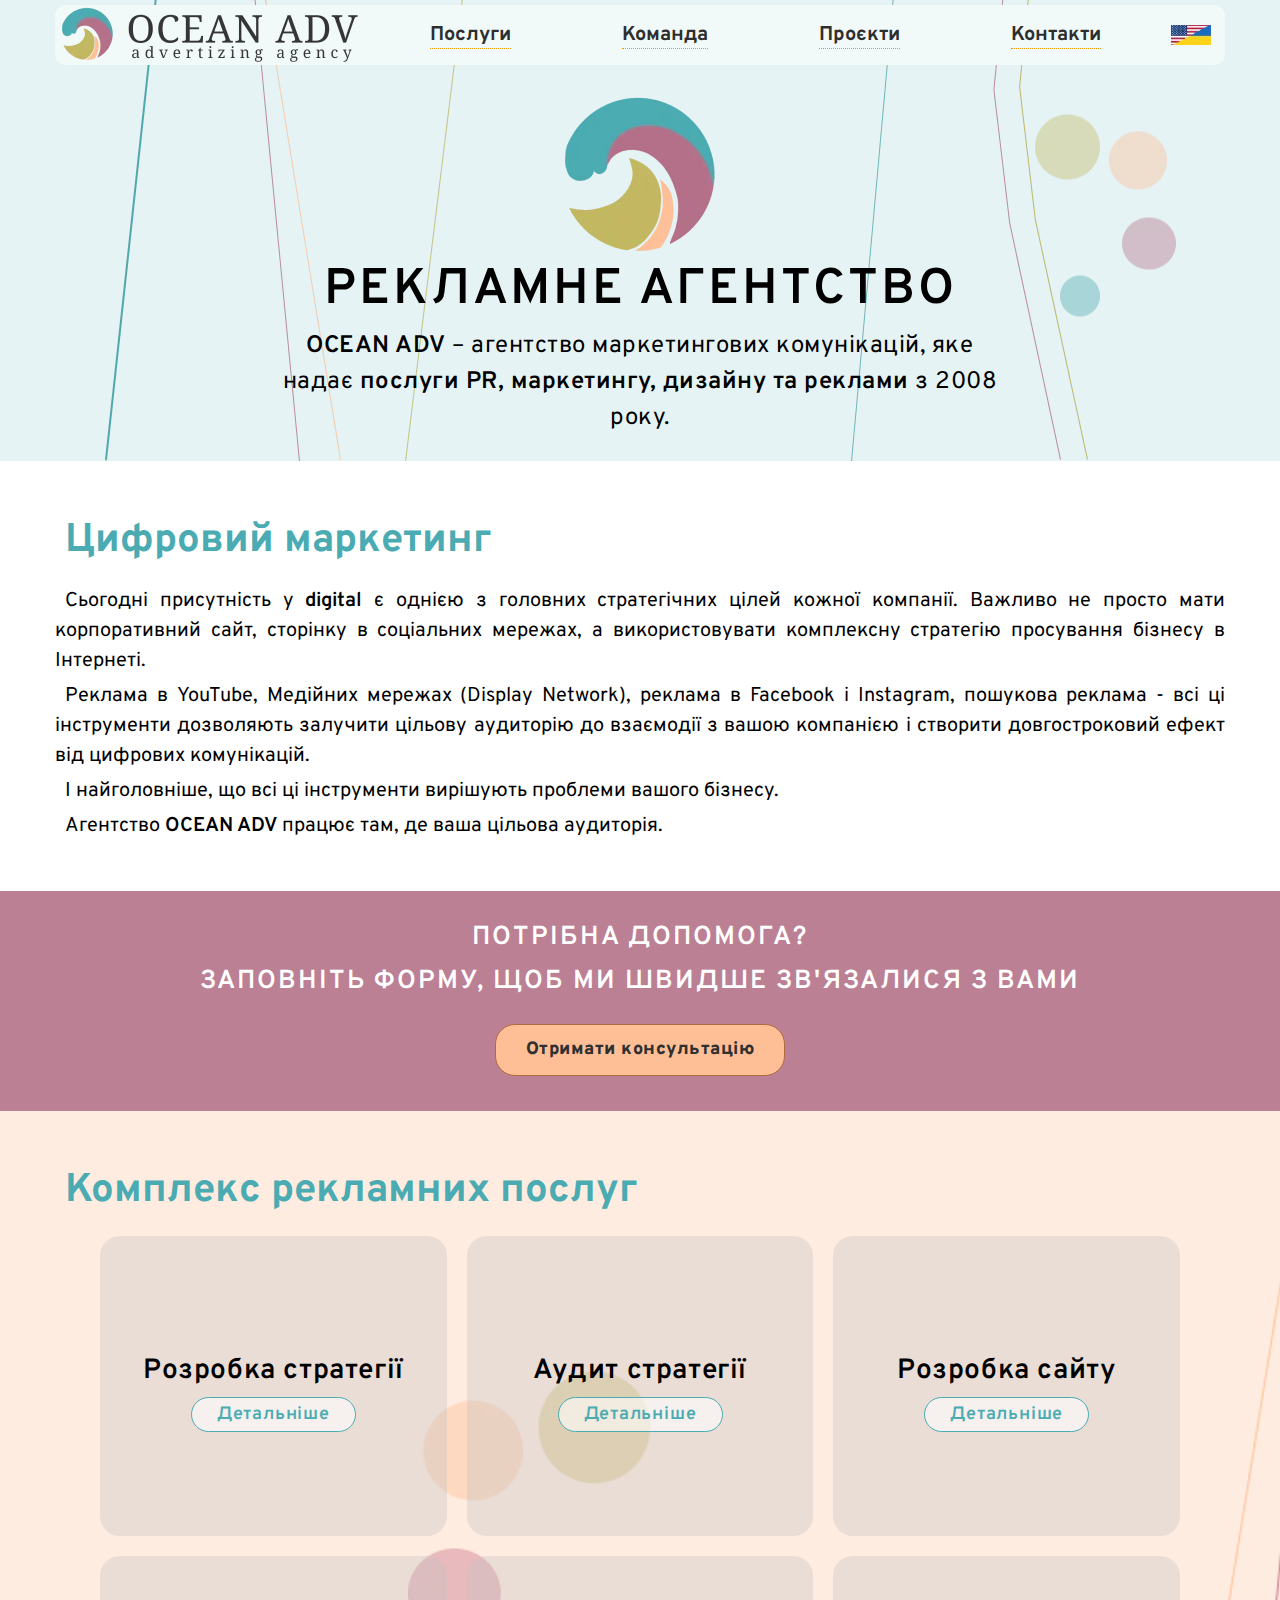
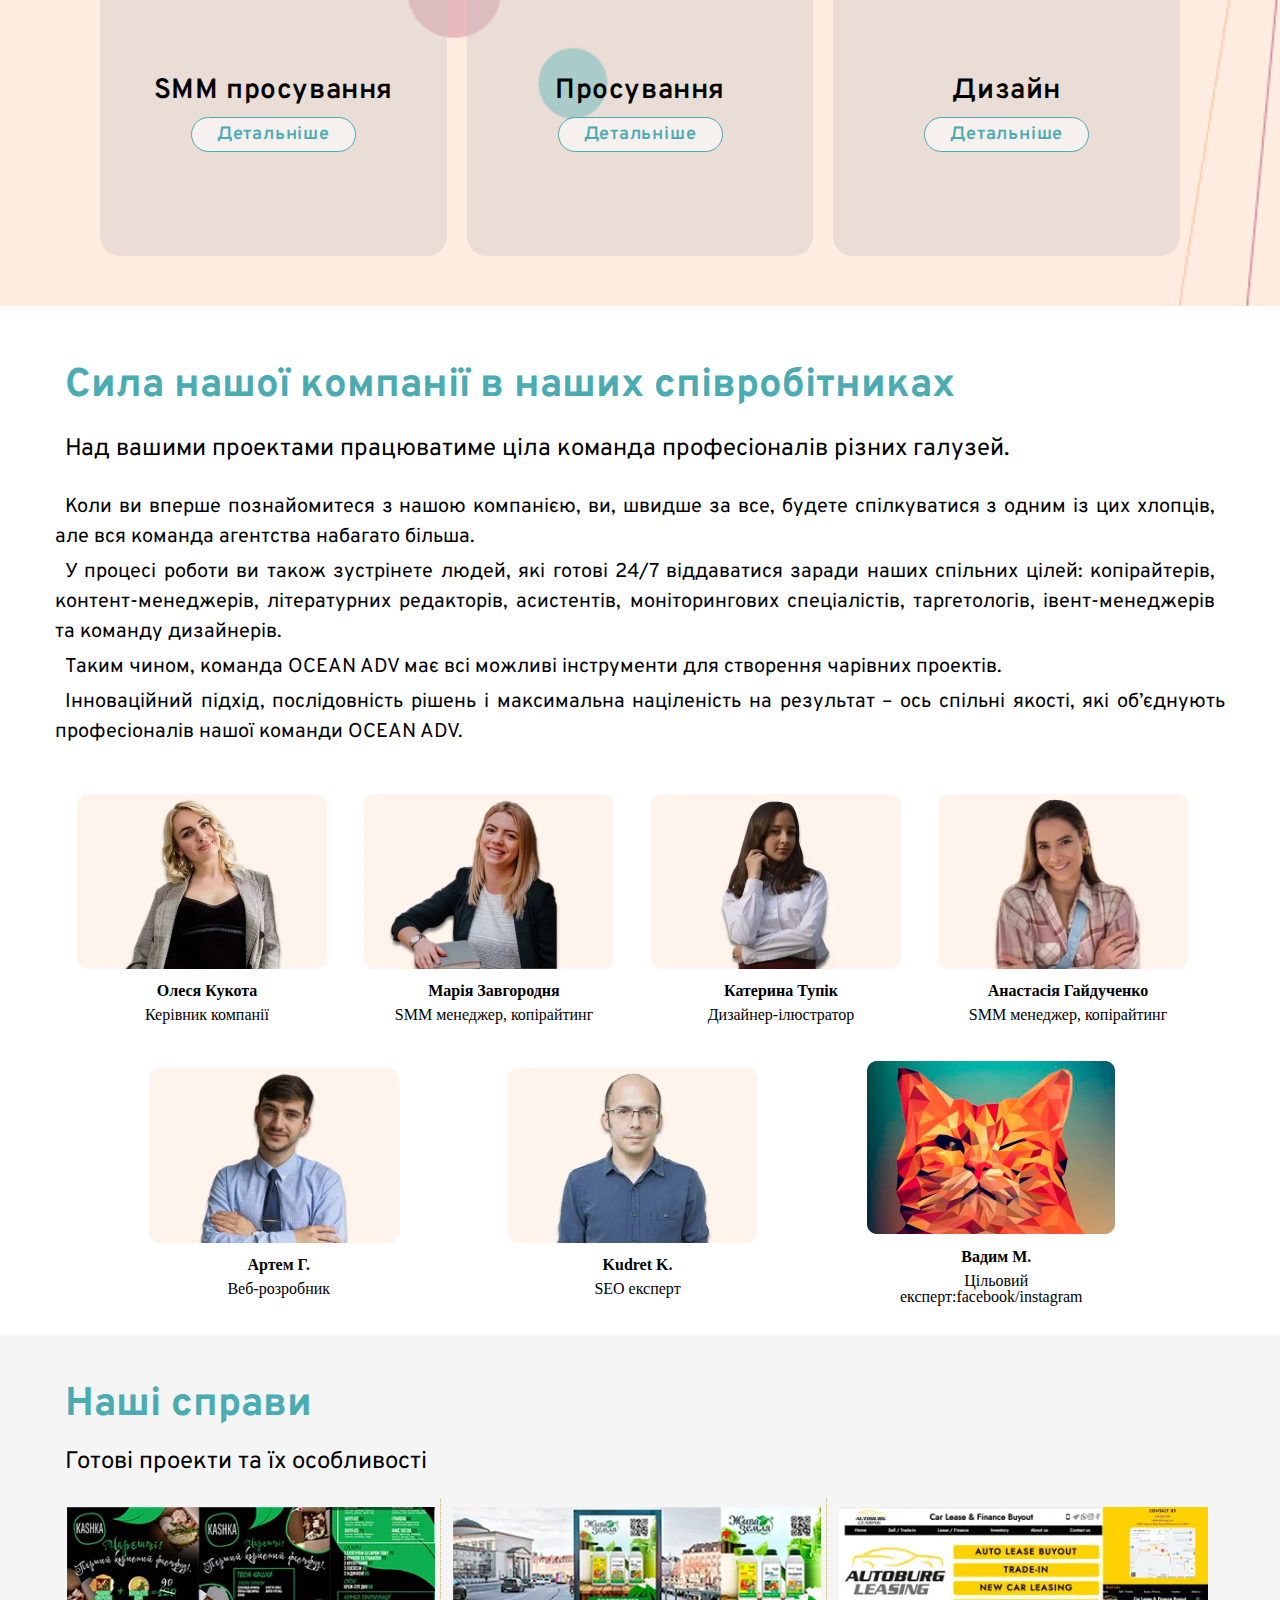
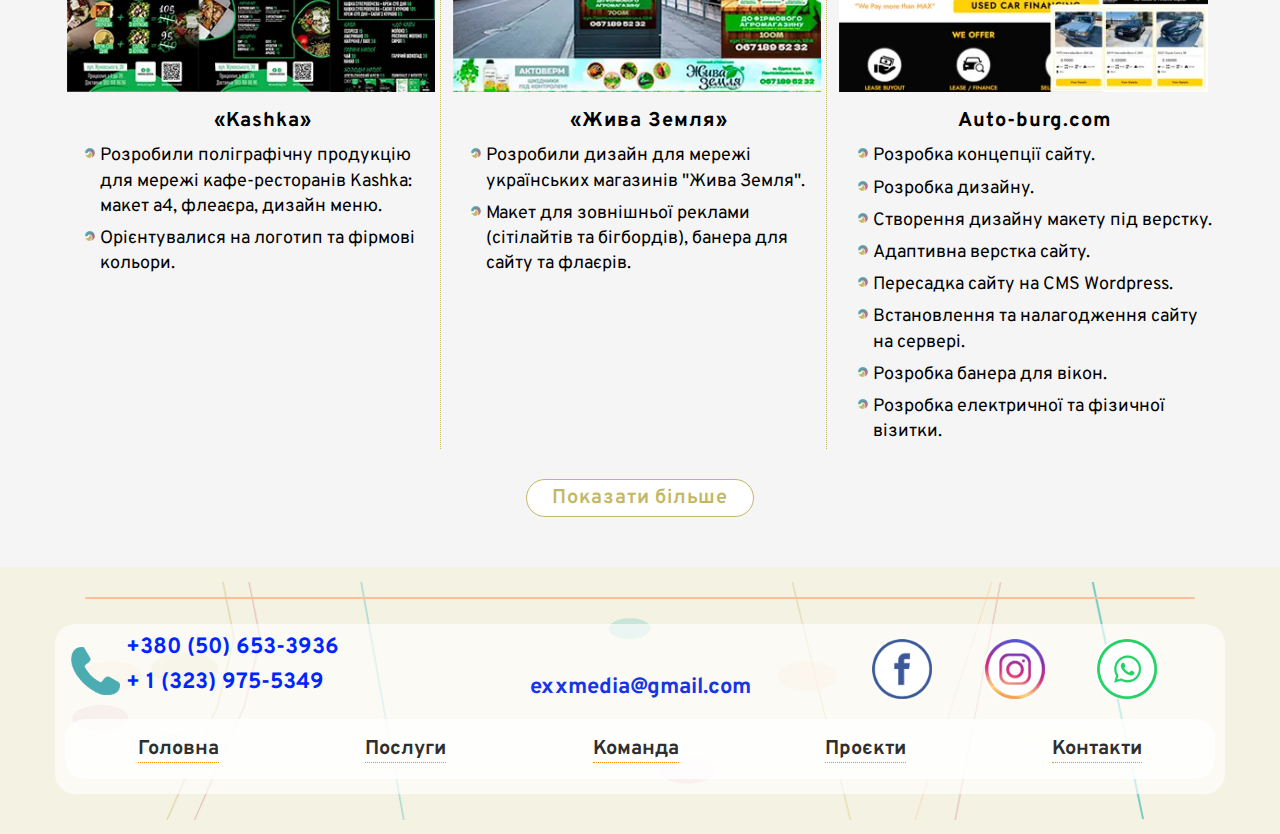
==== commit adc45ba8: "09" ====
--- a/uk/index.html
+++ b/uk/index.html
@@ -315,14 +315,14 @@
 									</picture>
 								</div>
 								<div class="our-cases__info case">
-									<p class="case__title">Autoburg.com </p>
-									<!--   -->
+									<h3 class="case__title">«Kashka»</h3>
 									<ul>
-										<li>Разработка концепции сайта</li>
-										<li>Разработка дизайна</li>
-										<li>создание дизайн макета под верстку</li>
-										<li>адаптивная верстка верстка сайта </li>
-										<li>пересадка сайта на вордпресс </li>
+										<li>
+											Розробили поліграфічну продукцію для мережі кафе-ресторанів Kashka: макет а4, флеаєра, дизайн меню.
+										</li>
+										<li>
+											Орієнтувалися на логотип та фірмові кольори.
+										</li>
 
 									</ul>
 								</div>
@@ -334,17 +334,15 @@
 									</picture>
 								</div>
 								<div class="our-cases__info case">
-									<p class="case__title">Autoburg.com ;;;</p>
+									<h3 class="case__title">«Жива Земля»</h3>
 
 									<ul>
-										<li>Разработка концепции сайта</li>
-										<li>Разработка дизайна</li>
-										<li>создание дизайн макета под верстку</li>
-										<li>адаптивная верстка верстка сайта </li>
-										<li>пересадка сайта на вордпресс </li>
-										<!-- <li>установка и отладка сайта на сервере </li>
-										<li>Разработка баннера для окон</li>
-										<li>Разработка єлектроной и физической визитки</li> -->
+										<li>
+											Розробили дизайн для мережі українських магазинів "Жива Земля".
+										</li>
+										<li>
+											Макет для зовнішньої реклами (сітілайтів та бігбордів), банера для сайту та флаєрів.
+										</li>
 									</ul>
 								</div>
 							</div>
@@ -355,17 +353,17 @@
 									</picture>
 								</div>
 								<div class="our-cases__info case">
-									<p class="case__title">Auto-burg.com</p>
+									<h3 class="case__title">Auto-burg.com</h3>
 
 									<ul>
-										<li>Разработка концепции сайта</li>
-										<li>Разработка дизайна</li>
-										<li>создание дизайн макета под верстку</li>
-										<li>адаптивная верстка верстка сайта </li>
-										<li>пересадка сайта на вордпресс </li>
-										<li>установка и отладка сайта на сервере </li>
-										<li>Разработка баннера для окон</li>
-										<li>Разработка єлектроной и физической визитки</li>
+										<li>Розробка концепції сайту.</li>
+										<li>Розробка дизайну.</li>
+										<li>Створення дизайну макету під верстку.</li>
+										<li>Адаптивна верстка сайту.</li>
+										<li>Пересадка сайту на CMS Wordpress.</li>
+										<li>Встановлення та налагодження сайту на сервері.</li>
+										<li>Розробка банера для вікон.</li>
+										<li>Розробка електричної та фізичної візитки.</li>
 									</ul>
 								</div>
 							</div>
@@ -376,17 +374,13 @@
 									</picture>
 								</div>
 								<div class="our-cases__info case">
-									<p class="case__title">Autoburg.com ;;;</p>
+									<h3 class="case__title">«Martlets»</h3>
 
 									<ul>
-										<li>Разработка концепции сайта</li>
-										<li>Разработка дизайна</li>
-										<li>создание дизайн макета под верстку</li>
-										<li>адаптивная верстка верстка сайта </li>
-										<li>пересадка сайта на вордпресс </li>
-										<li>установка и отладка сайта на сервере </li>
-										<li>Разработка баннера для окон</li>
-										<li>Разработка єлектроной и физической визитки</li>
+										<li>Створення логотипу для жіночої школи навчання для леді "Martlets".</li>
+										<li>У логотипі зобразили ластівку як символ легкості, елегантності та легкості.</li>
+										<li>Зелений, синій та бірюзовий – кольори спокою, гармонії та рівноваги.</li>
+										<li>Кольори асоціюється з відродженням та навесні, коли все оживає і світ перетворюється.</li>
 									</ul>
 								</div>
 							</div>
@@ -397,17 +391,10 @@
 									</picture>
 								</div>
 								<div class="our-cases__info case">
-									<p class="case__title">Autoburg.com ;;;</p>
-
+									<h3 class="case__title">«Adv Marinde» - crewing agency</h3>
 									<ul>
-										<li>Разработка концепции сайта</li>
-										<li>Разработка дизайна</li>
-										<li>создание дизайн макета под верстку</li>
-										<li>адаптивная верстка верстка сайта </li>
-										<li>пересадка сайта на вордпресс </li>
-										<li>установка и отладка сайта на сервере </li>
-										<li>Разработка баннера для окон</li>
-										<li>Разработка єлектроной и физической визитки</li>
+										<li>Створення логотипу для компанії крюїнгу.</li>
+										<li>У розробці концепції було використано морську тематику, відповідний синій колір і шрифти.</li>
 									</ul>
 								</div>
 							</div>
@@ -419,14 +406,14 @@
 									</picture>
 								</div>
 								<div class="our-cases__info case">
-									<p class="case__title">Autoburg.com </p>
+									<h3 class="case__title">first-resort.com.ua</h3>
 									<ul>
-										<li>Разработка концепции сайта</li>
-										<li>Разработка дизайна</li>
-										<li>создание дизайн макета под верстку</li>
-										<li>адаптивная верстка верстка сайта </li>
-										<li>пересадка сайта на вордпресс </li>
-
+										<li>Повне ведення профілю у Instagram, Facebook.</li>
+										<li>Створення фото та відео контенту, написання текстів.</li>
+										<li>Створення візуального наповнення та стилю</li>
+										<li>Розробка контент плану, пошук ЦА та постінг у Instagram, Facebook.</li>
+										<li>Створення 3-5 і більше сторіс на день, до 16 постів на місяць.</li>
+										<li>Виправлення багів на основному сайті згідно ТЗ, переклад українською та англійською мовами.</li>
 									</ul>
 								</div>
 							</div>
--- a/uk/css/style.min.css
+++ b/uk/css/style.min.css
@@ -1 +1 @@
-@import url('https://fonts.googleapis.com/css2?family=League+Spartan:wght@400;500;600;700;900&display=swap');@import url('https://fonts.googleapis.com/css2?family=Ruda:wght@400;500;600;700;800;900&display=swap');*{padding:0;margin:0;border:0}*,:after,:before{-webkit-box-sizing:border-box;box-sizing:border-box}body,html{height:100%;min-width:320px}body{color:#000;line-height:1;font-family:'Ruda', sans-serif;font-size:1.125rem;-ms-text-size-adjust:100%;-moz-text-size-adjust:100%;-webkit-text-size-adjust:100%;-webkit-font-smoothing:antialiased;-moz-osx-font-smoothing:grayscale}button,input,textarea{font-family:'Ruda', sans-serif;font-size:inherit}button{cursor:pointer;color:inherit;background-color:inherit}a{color:inherit}a:link,a:visited{text-decoration:none}a:hover{text-decoration:none}ul li{list-style:none}img{vertical-align:top}h1,h2,h3,h4,h5,h6{font-weight:inherit;font-size:inherit}.lock body{overflow:hidden;-ms-touch-action:none;touch-action:none}.wrapper{min-height:100%;display:-webkit-box;display:-ms-flexbox;display:flex;-webkit-box-orient:vertical;-webkit-box-direction:normal;-ms-flex-direction:column;flex-direction:column;overflow:hidden}.wrapper>main{-webkit-box-flex:1;-ms-flex:1 1 auto;flex:1 1 auto}.wrapper>*{min-width:0}[class*=__container]{max-width:73.125rem;-webkit-box-sizing:content-box;box-sizing:content-box;margin:0 auto;padding:0 .9375rem}body::after{content:"";background-color:rgba(0,0,0,.5);position:fixed;width:100%;height:100%;top:0;left:0;opacity:0;-webkit-transition:opacity .8s ease 0s;-o-transition:opacity .8s ease 0s;transition:opacity .8s ease 0s;pointer-events:none;z-index:149}.popup-show body::after{opacity:1}.popup{position:fixed;top:0;left:0;bottom:0;right:0;padding:30px 10px;-webkit-transition:visibility .8s ease 0s;-o-transition:visibility .8s ease 0s;transition:visibility .8s ease 0s;visibility:hidden;pointer-events:none}.popup_show{z-index:150;visibility:visible;overflow:auto;pointer-events:auto}.popup_show .popup__content{visibility:visible;-webkit-transform:scale(1);-ms-transform:scale(1);transform:scale(1)}.popup__wrapper{display:-webkit-box;display:-ms-flexbox;display:flex;-webkit-box-orient:vertical;-webkit-box-direction:normal;-ms-flex-direction:column;flex-direction:column;-webkit-box-align:center;-ms-flex-align:center;align-items:center;min-height:100%;-webkit-box-flex:1;-ms-flex:1 1 auto;flex:1 1 auto;width:100%;display:flex;-webkit-box-pack:center;-ms-flex-pack:center;justify-content:center;align-items:center}.popup__content{visibility:hidden;-webkit-transform:scale(0);-ms-transform:scale(0);transform:scale(0);-webkit-transition:-webkit-transform .3s ease 0s;transition:-webkit-transform .3s ease 0s;-o-transition:transform .3s ease 0s;transition:transform .3s ease 0s;transition:transform .3s ease 0s,-webkit-transform .3s ease 0s;background-color:rgba(230,243,244,.9607843137);padding:20px;width:100%;max-width:900px;border-radius:20px}.lock .popup__content{visibility:visible}.popup__close{color:#1cc5f8;-webkit-transition:.4s;-o-transition:.4s;transition:.4s;background:rgba(255,255,255,.829);border:solid 2px #1cc5f8;border-radius:20px;padding:7px 15px 7px 15px}.popup__close:hover{border:solid 1px #4aabb2;-webkit-transition:.4s;-o-transition:.4s;transition:.4s;color:#4aabb2}.popup__text{margin:20px 15px 20px}.clients-form{margin:20px 15px 20px;display:-webkit-box;display:-ms-flexbox;display:flex;-webkit-box-orient:vertical;-webkit-box-direction:normal;-ms-flex-direction:column;flex-direction:column;-webkit-box-pack:space-evenly;-ms-flex-pack:space-evenly;justify-content:space-evenly;-webkit-box-align:center;-ms-flex-align:center;align-items:center}.clients-form .input{-webkit-box-flex:0;-ms-flex:0 1 auto;flex:0 1 auto;width:80%;margin-bottom:25px;padding:15px 20px;font-weight:800;border-radius:20px}.clients-form .input::-webkit-input-placeholder{font-weight:500;color:#555}.clients-form .input::-moz-placeholder{font-weight:500;color:#555}.clients-form .input:-ms-input-placeholder{font-weight:500;color:#555}.clients-form .input::-ms-input-placeholder{font-weight:500;color:#555}.clients-form .input::placeholder{font-weight:500;color:#555}.clients-form .input:focus-visible{outline:3px solid #4aabb2}.clients-form .button{margin-bottom:0;width:30%;border:none}[data-showmore-button] span:last-child{display:none}._showmore-active [data-showmore-button] span{display:none}._showmore-active [data-showmore-button] span:last-child{display:block}[class*=-ibg]{position:relative}[class*=-ibg] img{position:absolute;width:100%;height:100%;top:0;left:0;-o-object-fit:cover;object-fit:cover}[class*=-ibg_contain] img{-o-object-fit:contain;object-fit:contain}.header__container{background:#e6f3f4;position:relative;z-index:4}.header__row{background:rgba(255,255,255,.477);border-radius:10px;display:-webkit-box;display:-ms-flexbox;display:flex;margin:5px 0 5px 0;height:60px;-webkit-box-align:center;-ms-flex-align:center;align-items:center;padding:3px 7px}.header__logo{-webkit-box-flex:0;-ms-flex:0 1 auto;flex:0 1 auto}.header__menu{-webkit-box-flex:1;-ms-flex:1 1 auto;flex:1 1 auto;margin:0 15px}.header__button{display:-webkit-box;display:-ms-flexbox;display:flex}.header .flag-change__image-ibg{margin-right:7px;display:block;width:40px;height:20px;opacity:90%;-webkit-transition:.4s;-o-transition:.4s;transition:.4s}.header .flag-change__image-ibg:hover{-webkit-transform:scale(1.2);-ms-transform:scale(1.2);transform:scale(1.2);-webkit-transition:.4s;-o-transition:.4s;transition:.4s}.menu__body .menu__item-burger-logo{display:none;text-align:center}.menu-open .menu__body .menu__item-burger-logo{display:-webkit-box;display:-ms-flexbox;display:flex}.menu-open .menu__body .menu__item-burger-logo img{width:265px}.menu-open .menu__body{position:fixed;display:block;width:100%;height:100%;top:0;left:0;z-index:70;background:rgba(255,255,255,.993);padding:80px 30px 30px 20px;-webkit-transition:left 4s ease 4s;-o-transition:left 4s ease 4s;transition:left 4s ease 4s;overflow:auto}.menu-open .menu__body-f{display:none}.menu__list{display:-webkit-box;display:-ms-flexbox;display:flex}.menu-open .menu__list{-webkit-box-orient:vertical;-webkit-box-direction:normal;-ms-flex-direction:column;flex-direction:column;-webkit-box-pack:start;-ms-flex-pack:start;justify-content:start;-webkit-box-align:start;-ms-flex-align:start;align-items:start}.menu__item{display:-webkit-box;display:-ms-flexbox;display:flex;-webkit-box-flex:1;-ms-flex:1 1 auto;flex:1 1 auto;height:60px;-webkit-box-pack:center;-ms-flex-pack:center;justify-content:center;-webkit-box-align:center;-ms-flex-align:center;align-items:center}.menu-open .menu__item{width:100%;margin-bottom:30px;border-bottom:solid 1px #4aabb2;padding-bottom:15px}.menu__link{font-size:20px;font-weight:700;color:rgba(0,0,0,.8274509804);-webkit-transition:.4s;-o-transition:.4s;transition:.4s;line-height:1.3;border-bottom:dotted 1.5px #f39302}.menu-open .menu__link{-webkit-box-orient:vertical;-webkit-box-direction:normal;-ms-flex-direction:column;flex-direction:column;font-size:24px;text-align:left}.menu__link:hover{-webkit-transform:scale(1.15);-ms-transform:scale(1.15);transform:scale(1.15);letter-spacing:1px;-webkit-transition:.4s;-o-transition:.4s;transition:.4s;text-shadow:rgba(180,112,136,.6117647059) 0 0 1px;border-bottom:dotted 1.5px rgba(180,112,136,.6117647059)}.button{display:-webkit-box;display:-ms-flexbox;display:flex;background:#ffbf96;margin:20px 0 10px;-webkit-box-pack:center;-ms-flex-pack:center;justify-content:center;-webkit-box-align:center;-ms-flex-align:center;align-items:center;border-radius:20px;-webkit-box-flex:0;-ms-flex:0 0 auto;flex:0 0 auto;color:#303030;font-weight:800;-webkit-transition:.4s;-o-transition:.4s;transition:.4s;letter-spacing:.5px;padding:16px 30px;border:solid 1px #af6a3f}.button:hover{color:rgba(255,255,255,.842);-webkit-transition:.4s;-o-transition:.4s;transition:.4s;padding:16px 30px;background:#fca773}.button:active{color:#008dce;-webkit-transition:.4s;-o-transition:.4s;transition:.4s;-webkit-transform:translate(2px,8px);-ms-transform:translate(2px,8px);transform:translate(2px,8px)}.icon-menu{display:none}.no-webp .footer{background:rgba(195,184,98,.1843137255) url(../img/decor/bg-picture-footer.png) no-repeat center center}.footer__line{height:2px;background:#ffbf96;margin:30px 30px 25px;border-radius:20px}.footer__wrapper{padding:15px 10px 0 10px;background-color:rgba(255,255,255,.626);border-radius:20px}.footer__top{height:60px;font-size:22px;font-weight:700;margin-bottom:20px}.footer__row{display:-webkit-box;display:-ms-flexbox;display:flex;-webkit-box-pack:center;-ms-flex-pack:center;justify-content:center}.footer__row .menu__body{-webkit-box-flex:1;-ms-flex:1 1 auto;flex:1 1 auto;background-color:rgba(255,255,255,.788);border-radius:20px}.no-webp .footer__telephone{background:url(../img/decor/phone-call.png) 0 8px/49px no-repeat}.footer__telephone{-webkit-box-flex:0;-ms-flex:0 1 33%;flex:0 1 33%;padding-left:55px}.footer__telephone:hover{color:#fff}.footer__mail{-webkit-box-flex:0;-ms-flex:0 1 33%;flex:0 1 33%;text-align:center}.footer__socials{-webkit-box-flex:0;-ms-flex:0 1 33%;flex:0 1 33%;text-align:right}.footer__socials li{text-align:center;margin-right:10px}.footer__bottom{text-align:center;margin-bottom:40px;padding-bottom:15px}.phone-number-btn{height:20px;display:-webkit-box;display:-ms-flexbox;display:flex;margin-bottom:15px;-webkit-box-align:end;-ms-flex-align:end;align-items:end;color:#0026ff;-webkit-transition:.2s;-o-transition:.2s;transition:.2s}@supports (font-size:clamp(0.875rem ,0.6931818182rem + 0.9090909091vw ,1.375rem)){.phone-number-btn{font-size:clamp(.875rem ,.6931818182rem + .9090909091vw ,1.375rem)}}@supports not (font-size:clamp(0.875rem ,0.6931818182rem + 0.9090909091vw ,1.375rem)){.phone-number-btn{font-size:calc(.875rem + .5 * (100vw - 20rem)/ 55)}}.phone-number-btn:hover{-webkit-transition:.2s;-o-transition:.2s;transition:.2s;color:#1cc5f8}@supports (font-size:clamp(1.125rem ,1.0113636364rem + 0.5681818182vw ,1.4375rem)){.phone-number-btn:hover{font-size:clamp(1.125rem ,1.0113636364rem + .5681818182vw ,1.4375rem)}}@supports not (font-size:clamp(1.125rem ,1.0113636364rem + 0.5681818182vw ,1.4375rem)){.phone-number-btn:hover{font-size:calc(1.125rem + .3125 * (100vw - 20rem)/ 55)}}.mail-btn{height:60px;display:-webkit-box;display:-ms-flexbox;display:flex;-webkit-box-align:end;-ms-flex-align:end;align-items:end;-webkit-box-pack:center;-ms-flex-pack:center;justify-content:center;color:#1535e7;-webkit-transition:.4s;-o-transition:.4s;transition:.4s;margin-bottom:15px}@supports (font-size:clamp(1rem ,0.8636363636rem + 0.6818181818vw ,1.375rem)){.mail-btn{font-size:clamp(1rem ,.8636363636rem + .6818181818vw ,1.375rem)}}@supports not (font-size:clamp(1rem ,0.8636363636rem + 0.6818181818vw ,1.375rem)){.mail-btn{font-size:calc(1rem + .375 * (100vw - 20rem)/ 55)}}.mail-btn:hover{-webkit-transition:.4s;-o-transition:.4s;transition:.4s;color:#1cc5f8}@supports (font-size:clamp(0.875rem ,0.6477272727rem + 1.1363636364vw ,1.5rem)){.mail-btn:hover{font-size:clamp(.875rem ,.6477272727rem + 1.1363636364vw ,1.5rem)}}@supports not (font-size:clamp(0.875rem ,0.6477272727rem + 1.1363636364vw ,1.5rem)){.mail-btn:hover{font-size:calc(.875rem + .625 * (100vw - 20rem)/ 55)}}.socials{display:-webkit-box;display:-ms-flexbox;display:flex;-webkit-box-pack:space-evenly;-ms-flex-pack:space-evenly;justify-content:space-evenly;-webkit-box-align:start;-ms-flex-align:start;align-items:flex-start}.socials__image-ibg{display:block;height:60px;width:60px;-webkit-transition:.3s;-o-transition:.3s;transition:.3s;background:#fff;border-radius:40%}.socials__image-ibg:hover{display:block;height:65px;width:65px;-webkit-transition:.3s;-o-transition:.3s;transition:.3s}.no-webp .hero__wrapper{background:#e6f3f4 url(../img/decor/bg-picture-hero.png) no-repeat center center}.hero__wrapper{padding-top:110px;margin-top:-110px;position:relative;z-index:3}.hero__container{position:relative;z-index:6}.hero__row{display:-webkit-box;display:-ms-flexbox;display:flex;-webkit-box-orient:vertical;-webkit-box-direction:normal;-ms-flex-direction:column;flex-direction:column;-webkit-box-pack:center;-ms-flex-pack:center;justify-content:center;-webkit-box-align:center;-ms-flex-align:center;align-items:center}.hero__image-ibg{margin-top:25px;width:154px;height:158px}.hero__main-title{line-height:1.5;font-weight:600;letter-spacing:3px}@supports (font-size:clamp(1.5625rem ,0.9943181818rem + 2.8409090909vw ,3.125rem)){.hero__main-title{font-size:clamp(1.5625rem ,.9943181818rem + 2.8409090909vw ,3.125rem)}}@supports not (font-size:clamp(1.5625rem ,0.9943181818rem + 2.8409090909vw ,3.125rem)){.hero__main-title{font-size:calc(1.5625rem + 1.5625 * (100vw - 20rem)/ 55)}}.hero__sub-title{text-align:center;line-height:1.5;margin-bottom:25px;max-width:62%;letter-spacing:.5px}@supports (font-size:clamp(1.125rem ,0.9886363636rem + 0.6818181818vw ,1.5rem)){.hero__sub-title{font-size:clamp(1.125rem ,.9886363636rem + .6818181818vw ,1.5rem)}}@supports not (font-size:clamp(1.125rem ,0.9886363636rem + 0.6818181818vw ,1.5rem)){.hero__sub-title{font-size:calc(1.125rem + .375 * (100vw - 20rem)/ 55)}}section{margin-bottom:50px}.text-bold{font-weight:600}.section-title{line-height:1.5;color:#4aabb2;margin-bottom:15px;font-weight:700;text-indent:10px}@supports (font-size:clamp(1.625rem ,1.3068181818rem + 1.5909090909vw ,2.5rem)){.section-title{font-size:clamp(1.625rem ,1.3068181818rem + 1.5909090909vw ,2.5rem)}}@supports not (font-size:clamp(1.625rem ,1.3068181818rem + 1.5909090909vw ,2.5rem)){.section-title{font-size:calc(1.625rem + .875 * (100vw - 20rem)/ 55)}}.section-sub-title{line-height:1;margin-bottom:25px;text-indent:10px}@supports (font-size:clamp(1.125rem ,0.9886363636rem + 0.6818181818vw ,1.5rem)){.section-sub-title{font-size:clamp(1.125rem ,.9886363636rem + .6818181818vw ,1.5rem)}}@supports not (font-size:clamp(1.125rem ,0.9886363636rem + 0.6818181818vw ,1.5rem)){.section-sub-title{font-size:calc(1.125rem + .375 * (100vw - 20rem)/ 55)}}.digital__texts{line-height:1.5;text-indent:10px;text-align:justify}@supports (font-size:clamp(1.125rem ,1.0795454545rem + 0.2272727273vw ,1.25rem)){.digital__texts{font-size:clamp(1.125rem ,1.0795454545rem + .2272727273vw ,1.25rem)}}@supports not (font-size:clamp(1.125rem ,1.0795454545rem + 0.2272727273vw ,1.25rem)){.digital__texts{font-size:calc(1.125rem + .125 * (100vw - 20rem)/ 55)}}.digital__texts p:not(:last-child){margin-bottom:5px}.leave-applacation__wrapper{background-color:rgba(180,112,136,.8901960784);color:#fff;padding:25px 0 25px}.leave-applacation__container{display:-webkit-box;display:-ms-flexbox;display:flex;-webkit-box-orient:vertical;-webkit-box-direction:normal;-ms-flex-direction:column;flex-direction:column;-webkit-box-pack:center;-ms-flex-pack:center;justify-content:center;-webkit-box-align:center;-ms-flex-align:center;align-items:center}.leave-applacation__title{text-align:center;font-weight:600;letter-spacing:2px;line-height:1.7}@supports (font-size:clamp(1.5rem ,1.4545454545rem + 0.2272727273vw ,1.625rem)){.leave-applacation__title{font-size:clamp(1.5rem ,1.4545454545rem + .2272727273vw ,1.625rem)}}@supports not (font-size:clamp(1.5rem ,1.4545454545rem + 0.2272727273vw ,1.625rem)){.leave-applacation__title{font-size:calc(1.5rem + .125 * (100vw - 20rem)/ 55)}}.no-webp .complex-services__wrapper{background:rgba(255,197,160,.3215686275) url(../img/decor/bg-picture-services.png) 150px 0 no-repeat}.complex-services__wrapper{margin:-50px;padding:50px}.complex-services__row{display:-webkit-box;display:-ms-flexbox;display:flex;-webkit-box-pack:space-evenly;-ms-flex-pack:space-evenly;justify-content:space-evenly;-webkit-box-align:start;-ms-flex-align:start;align-items:flex-start;-ms-flex-wrap:wrap;flex-wrap:wrap;gap:20px;margin-left:100px;margin-right:100px}.complex-services__item{background:rgba(198,195,194,.3647058824);-webkit-box-flex:1;-ms-flex:1 1 32%;flex:1 1 32%;text-align:center;min-height:300px;border-radius:20px;display:-webkit-box;display:-ms-flexbox;display:flex;-webkit-box-orient:vertical;-webkit-box-direction:normal;-ms-flex-direction:column;flex-direction:column;-webkit-box-pack:center;-ms-flex-pack:center;justify-content:center;-webkit-box-align:center;-ms-flex-align:center;align-items:center}.item-services__title{line-height:1.5;margin-bottom:5px;font-weight:600;letter-spacing:.6px;margin-top:10px}@supports (font-size:clamp(1.25rem ,1.0681818182rem + 0.9090909091vw ,1.75rem)){.item-services__title{font-size:clamp(1.25rem ,1.0681818182rem + .9090909091vw ,1.75rem)}}@supports not (font-size:clamp(1.25rem ,1.0681818182rem + 0.9090909091vw ,1.75rem)){.item-services__title{font-size:calc(1.25rem + .5 * (100vw - 20rem)/ 55)}}.item-services__sub-title{line-height:1.5;margin-bottom:8px}@supports (font-size:clamp(0.625rem ,0.5795454545rem + 0.2272727273vw ,0.75rem)){.item-services__sub-title{font-size:clamp(.625rem ,.5795454545rem + .2272727273vw ,.75rem)}}@supports not (font-size:clamp(0.625rem ,0.5795454545rem + 0.2272727273vw ,0.75rem)){.item-services__sub-title{font-size:calc(.625rem + .125 * (100vw - 20rem)/ 55)}}.spollers__item{text-align:center}.spollers__title{color:#4aabb2;padding:5px 10px;font-weight:600;background:rgba(255,255,255,.589);border-radius:20px;padding:5px 25px;letter-spacing:.8px;border:solid 1px #4aabb2}.spollers__title:hover{color:#1cc5f8;-webkit-transition:.4s;-o-transition:.4s;transition:.4s;background:rgba(255,255,255,.829);border:solid 1px #1cc5f8}.spollers__title:active{color:#008dce;-webkit-transition:.4s;-o-transition:.4s;transition:.4s;-webkit-transform:translate(2px,5px);-ms-transform:translate(2px,5px);transform:translate(2px,5px)}.spollers__body{margin-top:10px;font-size:16px;line-height:1.5;text-align:justify;padding:10px 15px 10px;text-indent:5px;font-weight:400;letter-spacing:.5px;background:#fff;border-radius:20px}.spollers__body p{margin-bottom:5px}.our-team{margin-bottom:0}.our-team__wrapper{text-indent:10px}.our-team__show-mors-wrapper{display:-webkit-box;display:-ms-flexbox;display:flex;-webkit-box-orient:vertical;-webkit-box-direction:normal;-ms-flex-direction:column;flex-direction:column}.our-team__button-more{-ms-flex-item-align:center;-ms-grid-row-align:center;align-self:center;max-width:300px;margin-top:20px;margin-bottom:10px;font-weight:600;color:#c2b863;background:#fff;border-radius:20px;padding:5px 25px;letter-spacing:.8px;border:solid 1px #c2b863}@supports (font-size:clamp(1rem ,0.9090909091rem + 0.4545454545vw ,1.25rem)){.our-team__button-more{font-size:clamp(1rem ,.9090909091rem + .4545454545vw ,1.25rem)}}@supports not (font-size:clamp(1rem ,0.9090909091rem + 0.4545454545vw ,1.25rem)){.our-team__button-more{font-size:calc(1rem + .25 * (100vw - 20rem)/ 55)}}.our-team__button-more:hover{color:#1cc5f8;-webkit-transition:.4s;-o-transition:.4s;transition:.4s;background:rgba(255,255,255,.829);border:solid 1px #1cc5f8}.our-team__button-more:active{color:#008dce;-webkit-transition:.4s;-o-transition:.4s;transition:.4s;-webkit-transform:translate(2px,5px);-ms-transform:translate(2px,5px);transform:translate(2px,5px)}.our-team__title{padding-top:50px}.our-team__sub-title{line-height:1.5}.our-team__text{margin-bottom:40px}.our-team__text p{line-height:1.5;text-align:justify;margin-bottom:5px}@supports (font-size:clamp(1.125rem ,1.0795454545rem + 0.2272727273vw ,1.25rem)){.our-team__text p{font-size:clamp(1.125rem ,1.0795454545rem + .2272727273vw ,1.25rem)}}@supports not (font-size:clamp(1.125rem ,1.0795454545rem + 0.2272727273vw ,1.25rem)){.our-team__text p{font-size:calc(1.125rem + .125 * (100vw - 20rem)/ 55)}}.our-team__text p:not(:last-child){margin-right:10px}.our-team__cards{display:-webkit-box;display:-ms-flexbox;display:flex;-webkit-box-pack:space-evenly;-ms-flex-pack:space-evenly;justify-content:space-evenly;-webkit-box-align:center;-ms-flex-align:center;align-items:center;-ms-flex-wrap:wrap;flex-wrap:wrap}.our-team__card{margin-bottom:30px;margin-right:15px;-webkit-box-flex:0;-ms-flex:0 0 250px;flex:0 0 250px;text-align:center}.our-team__image-ibg{height:188px}.our-team__image-ibg img{-o-object-fit:contain;object-fit:contain}.our-team__person-name{line-height:2;font-size:16px;font-family:"League+Spartan";font-weight:600}.our-team__person-speciality{line-height:1;font-size:16px;font-family:"League+Spartan";font-weight:400}.our-cases{margin-bottom:0}.our-cases__wrapper{background:#f5f5f5;padding-bottom:50px;padding-top:40px}.our-cases__container{text-align:center}.our-cases__titles{text-align:left}.our-cases__cards{display:-webkit-box;display:-ms-flexbox;display:flex;-ms-flex-wrap:wrap;flex-wrap:wrap;-webkit-box-pack:space-evenly;-ms-flex-pack:space-evenly;justify-content:space-evenly;min-height:480px;text-align:left}.our-cases__card{-webkit-box-flex:0;-ms-flex:0 1 32%;flex:0 1 32%;display:-webkit-box;display:-ms-flexbox;display:flex;-webkit-box-orient:vertical;-webkit-box-direction:normal;-ms-flex-direction:column;flex-direction:column;margin-bottom:30px;border-right:dotted 1px #c2b863}.our-cases__card:nth-child(3){border-right:none}.our-cases__card:nth-child(6){border-right:none}.our-cases__card:nth-child(9){border-right:none}.our-cases__image-ibg{-ms-flex-item-align:center;-ms-grid-row-align:center;align-self:center;min-height:200px;max-height:200px;width:100%}.our-cases__image-ibg img{padding-right:5px;-o-object-fit:contain;object-fit:contain}.our-cases__info{padding-left:5%}.our-cases__button-more{margin-top:30px;font-weight:600;color:#c2b863;background:#fff;border-radius:20px;padding:5px 25px;letter-spacing:.8px;border:solid 1px #c2b863}@supports (font-size:clamp(1rem ,0.9090909091rem + 0.4545454545vw ,1.25rem)){.our-cases__button-more{font-size:clamp(1rem ,.9090909091rem + .4545454545vw ,1.25rem)}}@supports not (font-size:clamp(1rem ,0.9090909091rem + 0.4545454545vw ,1.25rem)){.our-cases__button-more{font-size:calc(1rem + .25 * (100vw - 20rem)/ 55)}}.our-cases__button-more:hover{color:#1cc5f8;-webkit-transition:.4s;-o-transition:.4s;transition:.4s;background:rgba(255,255,255,.829);border:solid 1px #1cc5f8}.our-cases__button-more:active{color:#008dce;-webkit-transition:.4s;-o-transition:.4s;transition:.4s;-webkit-transform:translate(2px,5px);-ms-transform:translate(2px,5px);transform:translate(2px,5px)}.case{display:-webkit-box;display:-ms-flexbox;display:flex;-webkit-box-orient:vertical;-webkit-box-direction:normal;-ms-flex-direction:column;flex-direction:column;-webkit-box-align:center;-ms-flex-align:center;align-items:center}.case__title{font-size:20px;font-weight:700;letter-spacing:1px;line-height:1.4;text-align:center;margin:8px 0}.case__subtitle{font-size:14px;font-weight:500;line-height:1.8;text-align:center}.case ul{-ms-flex-item-align:start;align-self:flex-start}.no-webp .case li{background:url(../img/decor/mini-check.png) no-repeat left 5px}.case li{font-size:18px;padding-left:15px;padding-bottom:5px;line-height:1.2}@media (max-width:760px){.footer__top{min-height:150px}.footer__row{-webkit-box-orient:vertical;-webkit-box-direction:reverse;-ms-flex-direction:column-reverse;flex-direction:column-reverse;-webkit-box-pack:center;-ms-flex-pack:center;justify-content:center;-webkit-box-align:center;-ms-flex-align:center;align-items:center;padding-bottom:10px}.no-webp .footer__telephone{background:url(../img/decor/phone-call.png) 0 2px/49px no-repeat}.footer__telephone{margin-left:-35px}.phone-number-btn{margin-bottom:10px}.mail-btn{height:40px}.socials li:not(:last-child){margin-right:30px}}@media (max-width:690px){.our-team__card{margin-right:0}}@media (max-width:525px){.header__logo{-webkit-box-flex:1;-ms-flex:1 1 auto;flex:1 1 auto}.header__logo img{width:185px}}@media (max-width:400px){.header__logo{-webkit-box-flex:1;-ms-flex:1 1 auto;flex:1 1 auto}.header__logo img{width:175px}}@media (max-width:61.99875em){.clients-form .input{width:100%}.clients-form .button{width:50%}.hero__main-title{letter-spacing:0}.digital__title{text-align:center}.complex-services__title{text-align:center}.our-team__title{text-align:center}.our-team__sub-title{text-align:center}.our-cases__titles{text-align:center}.our-cases__title{text-align:center}.our-cases__sub-title{text-align:center}.our-cases__card{-webkit-box-flex:0;-ms-flex:0 1 48%;flex:0 1 48%;border-right:none}.case ul{-ms-flex-item-align:center;-ms-grid-row-align:center;align-self:center}}@media (max-width:47.99875em){.clients-form{margin-right:0;margin-left:0}.clients-form .button{width:75%}.header__logo{-webkit-box-flex:1;-ms-flex:1 1 auto;flex:1 1 auto}.header__menu{-webkit-box-flex:0;-ms-flex:0 1 auto;flex:0 1 auto}.menu__body{display:none}.icon-menu{display:block;position:relative;width:1.875rem;height:1.125rem;cursor:pointer;z-index:5}.icon-menu span,.icon-menu::after,.icon-menu::before{content:"";-webkit-transition:all .3s ease 0s;-o-transition:all .3s ease 0s;transition:all .3s ease 0s;right:0;position:absolute;width:100%;height:.125rem;background-color:#000}.icon-menu::before{top:0}.icon-menu::after{bottom:0}.icon-menu span{top:calc(50% - .0625rem)}.menu-open .icon-menu{background:#4aabb2;-webkit-transform:scale(1.3);-ms-transform:scale(1.3);transform:scale(1.3);z-index:1030}.menu-open .icon-menu span{width:0}.menu-open .icon-menu::before{background:#000;top:calc(50% - .0625rem);-webkit-transform:rotate(-45deg);-ms-transform:rotate(-45deg);transform:rotate(-45deg);width:80%;right:.15625rem}.menu-open .icon-menu::after{background:#000;bottom:calc(50% - .0625rem);-webkit-transform:rotate(45deg);-ms-transform:rotate(45deg);transform:rotate(45deg);width:80%;right:.15625rem}.footer__bottom{margin-bottom:20px}.hero__sub-title{max-width:100%}section{margin-bottom:30px}.leave-applacation{margin-bottom:50px}.complex-services__row{margin-left:20px;margin-right:20px}.complex-services__item{-webkit-box-flex:0;-ms-flex:0 1 80%;flex:0 1 80%;min-height:200px}.our-team__card{-webkit-box-flex:0;-ms-flex:0 1 300px;flex:0 1 300px;margin-right:15px}.our-team__image-ibg{height:250px;width:330px;margin-right:0}.our-cases__card{-webkit-box-flex:0;-ms-flex:0 1 100%;flex:0 1 100%;border:solid 1px #4aabb2;border-radius:20px;padding:5px}.our-cases__card:nth-child(3){border-right:solid 1px #4aabb2}.our-cases__card:nth-child(6){border-right:solid 1px #4aabb2}.our-cases__card:nth-child(9){border-right:solid 1px #4aabb2}.our-cases__image-ibg{height:200px}.our-cases__image-ibg img{padding-right:0}}@media (max-width:29.99875em){.phone-number-btn{font-size:16px}.section-title{text-align:center;text-indent:0}.complex-services__item{-webkit-box-flex:1;-ms-flex:1 1 100%;flex:1 1 100%;min-height:130px}.our-cases__wrapper{padding-top:30px;padding-bottom:30px}}.webp .footer{background:rgba(195,184,98,.1843137255) url(../img/decor/bg-picture-footer.webp) no-repeat center center}.webp .footer__telephone{background:url(../img/decor/phone-call.webp) 0 8px/49px no-repeat}.webp .hero__wrapper{background:#e6f3f4 url(../img/decor/bg-picture-hero.webp) no-repeat center center}.webp .complex-services__wrapper{background:rgba(255,197,160,.3215686275) url(../img/decor/bg-picture-services.webp) 150px 0 no-repeat}.webp .case li{background:url(../img/decor/mini-check.webp) no-repeat left 5px}@media (max-width:760px){.webp .footer__telephone{background:url(../img/decor/phone-call.webp) 0 2px/49px no-repeat}}+@import url('https://fonts.googleapis.com/css2?family=League+Spartan:wght@400;500;600;700;900&display=swap');@import url('https://fonts.googleapis.com/css2?family=Overpass:ital,wght@0,100;0,200;0,300;0,400;0,500;0,600;0,700;0,800;0,900;1,100;1,200;1,300;1,400;1,500;1,600;1,700;1,800;1,900&display=swap');*{padding:0;margin:0;border:0}*,:after,:before{-webkit-box-sizing:border-box;box-sizing:border-box}body,html{height:100%;min-width:320px}body{color:#000;line-height:1;font-family:'Overpass', sans-serif;font-size:1.125rem;-ms-text-size-adjust:100%;-moz-text-size-adjust:100%;-webkit-text-size-adjust:100%;-webkit-font-smoothing:antialiased;-moz-osx-font-smoothing:grayscale}button,input,textarea{font-family:'Overpass', sans-serif;font-size:inherit}button{cursor:pointer;color:inherit;background-color:inherit}a{color:inherit}a:link,a:visited{text-decoration:none}a:hover{text-decoration:none}ul li{list-style:none}img{vertical-align:top}h1,h2,h3,h4,h5,h6{font-weight:inherit;font-size:inherit}.lock body{overflow:hidden;-ms-touch-action:none;touch-action:none}.wrapper{min-height:100%;display:-webkit-box;display:-ms-flexbox;display:flex;-webkit-box-orient:vertical;-webkit-box-direction:normal;-ms-flex-direction:column;flex-direction:column;overflow:hidden}.wrapper>main{-webkit-box-flex:1;-ms-flex:1 1 auto;flex:1 1 auto}.wrapper>*{min-width:0}[class*=__container]{max-width:73.125rem;-webkit-box-sizing:content-box;box-sizing:content-box;margin:0 auto;padding:0 .9375rem}body::after{content:"";background-color:rgba(0,0,0,.5);position:fixed;width:100%;height:100%;top:0;left:0;opacity:0;-webkit-transition:opacity .8s ease 0s;-o-transition:opacity .8s ease 0s;transition:opacity .8s ease 0s;pointer-events:none;z-index:149}.popup-show body::after{opacity:1}.popup{position:fixed;top:0;left:0;bottom:0;right:0;padding:30px 10px;-webkit-transition:visibility .8s ease 0s;-o-transition:visibility .8s ease 0s;transition:visibility .8s ease 0s;visibility:hidden;pointer-events:none}.popup_show{z-index:150;visibility:visible;overflow:auto;pointer-events:auto}.popup_show .popup__content{visibility:visible;-webkit-transform:scale(1);-ms-transform:scale(1);transform:scale(1)}.popup__wrapper{display:-webkit-box;display:-ms-flexbox;display:flex;-webkit-box-orient:vertical;-webkit-box-direction:normal;-ms-flex-direction:column;flex-direction:column;-webkit-box-align:center;-ms-flex-align:center;align-items:center;min-height:100%;-webkit-box-flex:1;-ms-flex:1 1 auto;flex:1 1 auto;width:100%;display:flex;-webkit-box-pack:center;-ms-flex-pack:center;justify-content:center;align-items:center}.popup__content{visibility:hidden;-webkit-transform:scale(0);-ms-transform:scale(0);transform:scale(0);-webkit-transition:-webkit-transform .3s ease 0s;transition:-webkit-transform .3s ease 0s;-o-transition:transform .3s ease 0s;transition:transform .3s ease 0s;transition:transform .3s ease 0s,-webkit-transform .3s ease 0s;background-color:rgba(230,243,244,.9607843137);padding:20px;width:100%;max-width:900px;border-radius:20px}.lock .popup__content{visibility:visible}.popup__close{color:#1cc5f8;-webkit-transition:.4s;-o-transition:.4s;transition:.4s;background:rgba(255,255,255,.829);border:solid 2px #1cc5f8;border-radius:20px;padding:7px 15px 7px 15px}.popup__close:hover{border:solid 1px #4aabb2;-webkit-transition:.4s;-o-transition:.4s;transition:.4s;color:#4aabb2}.popup__text{margin:20px 15px 20px}.clients-form{margin:20px 15px 20px;display:-webkit-box;display:-ms-flexbox;display:flex;-webkit-box-orient:vertical;-webkit-box-direction:normal;-ms-flex-direction:column;flex-direction:column;-webkit-box-pack:space-evenly;-ms-flex-pack:space-evenly;justify-content:space-evenly;-webkit-box-align:center;-ms-flex-align:center;align-items:center}.clients-form .input{-webkit-box-flex:0;-ms-flex:0 1 auto;flex:0 1 auto;width:80%;margin-bottom:25px;padding:15px 20px;font-weight:800;border-radius:20px}.clients-form .input::-webkit-input-placeholder{font-weight:500;color:#555}.clients-form .input::-moz-placeholder{font-weight:500;color:#555}.clients-form .input:-ms-input-placeholder{font-weight:500;color:#555}.clients-form .input::-ms-input-placeholder{font-weight:500;color:#555}.clients-form .input::placeholder{font-weight:500;color:#555}.clients-form .input:focus-visible{outline:3px solid #4aabb2}.clients-form .button{margin-bottom:0;width:30%;border:none}[data-showmore-button] span:last-child{display:none}._showmore-active [data-showmore-button] span{display:none}._showmore-active [data-showmore-button] span:last-child{display:block}[class*=-ibg]{position:relative}[class*=-ibg] img{position:absolute;width:100%;height:100%;top:0;left:0;-o-object-fit:cover;object-fit:cover}[class*=-ibg_contain] img{-o-object-fit:contain;object-fit:contain}.header__container{background:#e6f3f4;position:relative;z-index:4}.header__row{background:rgba(255,255,255,.477);border-radius:10px;display:-webkit-box;display:-ms-flexbox;display:flex;margin:5px 0 5px 0;height:60px;-webkit-box-align:center;-ms-flex-align:center;align-items:center;padding:3px 7px}.header__logo{-webkit-box-flex:0;-ms-flex:0 1 auto;flex:0 1 auto}.header__menu{-webkit-box-flex:1;-ms-flex:1 1 auto;flex:1 1 auto;margin:0 15px}.header__button{display:-webkit-box;display:-ms-flexbox;display:flex}.header .flag-change__image-ibg{margin-right:7px;display:block;width:40px;height:20px;opacity:90%;-webkit-transition:.4s;-o-transition:.4s;transition:.4s}.header .flag-change__image-ibg:hover{-webkit-transform:scale(1.2);-ms-transform:scale(1.2);transform:scale(1.2);-webkit-transition:.4s;-o-transition:.4s;transition:.4s}.menu__body .menu__item-burger-logo{display:none;text-align:center}.menu-open .menu__body .menu__item-burger-logo{display:-webkit-box;display:-ms-flexbox;display:flex}.menu-open .menu__body .menu__item-burger-logo img{width:265px}.menu-open .menu__body{position:fixed;display:block;width:100%;height:100%;top:0;left:0;z-index:70;background:rgba(255,255,255,.993);padding:80px 30px 30px 20px;-webkit-transition:left 4s ease 4s;-o-transition:left 4s ease 4s;transition:left 4s ease 4s;overflow:auto}.menu-open .menu__body-f{display:none}.menu__list{display:-webkit-box;display:-ms-flexbox;display:flex}.menu-open .menu__list{-webkit-box-orient:vertical;-webkit-box-direction:normal;-ms-flex-direction:column;flex-direction:column;-webkit-box-pack:start;-ms-flex-pack:start;justify-content:start;-webkit-box-align:start;-ms-flex-align:start;align-items:start}.menu__item{display:-webkit-box;display:-ms-flexbox;display:flex;-webkit-box-flex:1;-ms-flex:1 1 auto;flex:1 1 auto;height:60px;-webkit-box-pack:center;-ms-flex-pack:center;justify-content:center;-webkit-box-align:center;-ms-flex-align:center;align-items:center}.menu-open .menu__item{width:100%;margin-bottom:30px;border-bottom:solid 1px #4aabb2;padding-bottom:15px}.menu__link{font-size:20px;font-weight:700;color:rgba(0,0,0,.8274509804);-webkit-transition:.4s;-o-transition:.4s;transition:.4s;line-height:1.3;border-bottom:dotted 1.5px #f39302}.menu-open .menu__link{-webkit-box-orient:vertical;-webkit-box-direction:normal;-ms-flex-direction:column;flex-direction:column;font-size:24px;text-align:left}.menu__link:hover{-webkit-transform:scale(1.15);-ms-transform:scale(1.15);transform:scale(1.15);letter-spacing:1px;-webkit-transition:.4s;-o-transition:.4s;transition:.4s;text-shadow:rgba(180,112,136,.6117647059) 0 0 1px;border-bottom:dotted 1.5px rgba(180,112,136,.6117647059)}.button{display:-webkit-box;display:-ms-flexbox;display:flex;background:#ffbf96;margin:20px 0 10px;-webkit-box-pack:center;-ms-flex-pack:center;justify-content:center;-webkit-box-align:center;-ms-flex-align:center;align-items:center;border-radius:20px;-webkit-box-flex:0;-ms-flex:0 0 auto;flex:0 0 auto;color:#303030;font-weight:800;-webkit-transition:.4s;-o-transition:.4s;transition:.4s;letter-spacing:.5px;padding:16px 30px;border:solid 1px #af6a3f}.button:hover{color:rgba(255,255,255,.842);-webkit-transition:.4s;-o-transition:.4s;transition:.4s;padding:16px 30px;background:#fca773}.button:active{color:#008dce;-webkit-transition:.4s;-o-transition:.4s;transition:.4s;-webkit-transform:translate(2px,8px);-ms-transform:translate(2px,8px);transform:translate(2px,8px)}.icon-menu{display:none}.no-webp .footer{background:rgba(195,184,98,.1843137255) url(../img/decor/bg-picture-footer.png) no-repeat center center}.footer__line{height:2px;background:#ffbf96;margin:30px 30px 25px;border-radius:20px}.footer__wrapper{padding:15px 10px 0 10px;background-color:rgba(255,255,255,.626);border-radius:20px}.footer__top{height:60px;font-size:22px;font-weight:700;margin-bottom:20px}.footer__row{display:-webkit-box;display:-ms-flexbox;display:flex;-webkit-box-pack:center;-ms-flex-pack:center;justify-content:center}.footer__row .menu__body{-webkit-box-flex:1;-ms-flex:1 1 auto;flex:1 1 auto;background-color:rgba(255,255,255,.788);border-radius:20px}.no-webp .footer__telephone{background:url(../img/decor/phone-call.png) 0 8px/49px no-repeat}.footer__telephone{-webkit-box-flex:0;-ms-flex:0 1 33%;flex:0 1 33%;padding-left:55px}.footer__telephone:hover{color:#fff}.footer__mail{-webkit-box-flex:0;-ms-flex:0 1 33%;flex:0 1 33%;text-align:center}.footer__socials{-webkit-box-flex:0;-ms-flex:0 1 33%;flex:0 1 33%;text-align:right}.footer__socials li{text-align:center;margin-right:10px}.footer__bottom{text-align:center;margin-bottom:40px;padding-bottom:15px}.phone-number-btn{height:20px;display:-webkit-box;display:-ms-flexbox;display:flex;margin-bottom:15px;-webkit-box-align:end;-ms-flex-align:end;align-items:end;color:#0026ff;-webkit-transition:.2s;-o-transition:.2s;transition:.2s}@supports (font-size:clamp(0.875rem ,0.6931818182rem + 0.9090909091vw ,1.375rem)){.phone-number-btn{font-size:clamp(.875rem ,.6931818182rem + .9090909091vw ,1.375rem)}}@supports not (font-size:clamp(0.875rem ,0.6931818182rem + 0.9090909091vw ,1.375rem)){.phone-number-btn{font-size:calc(.875rem + .5 * (100vw - 20rem)/ 55)}}.phone-number-btn:hover{-webkit-transition:.2s;-o-transition:.2s;transition:.2s;color:#1cc5f8}@supports (font-size:clamp(1.125rem ,1.0113636364rem + 0.5681818182vw ,1.4375rem)){.phone-number-btn:hover{font-size:clamp(1.125rem ,1.0113636364rem + .5681818182vw ,1.4375rem)}}@supports not (font-size:clamp(1.125rem ,1.0113636364rem + 0.5681818182vw ,1.4375rem)){.phone-number-btn:hover{font-size:calc(1.125rem + .3125 * (100vw - 20rem)/ 55)}}.mail-btn{height:60px;display:-webkit-box;display:-ms-flexbox;display:flex;-webkit-box-align:end;-ms-flex-align:end;align-items:end;-webkit-box-pack:center;-ms-flex-pack:center;justify-content:center;color:#1535e7;-webkit-transition:.4s;-o-transition:.4s;transition:.4s;margin-bottom:15px}@supports (font-size:clamp(1rem ,0.8636363636rem + 0.6818181818vw ,1.375rem)){.mail-btn{font-size:clamp(1rem ,.8636363636rem + .6818181818vw ,1.375rem)}}@supports not (font-size:clamp(1rem ,0.8636363636rem + 0.6818181818vw ,1.375rem)){.mail-btn{font-size:calc(1rem + .375 * (100vw - 20rem)/ 55)}}.mail-btn:hover{-webkit-transition:.4s;-o-transition:.4s;transition:.4s;color:#1cc5f8}@supports (font-size:clamp(0.875rem ,0.6477272727rem + 1.1363636364vw ,1.5rem)){.mail-btn:hover{font-size:clamp(.875rem ,.6477272727rem + 1.1363636364vw ,1.5rem)}}@supports not (font-size:clamp(0.875rem ,0.6477272727rem + 1.1363636364vw ,1.5rem)){.mail-btn:hover{font-size:calc(.875rem + .625 * (100vw - 20rem)/ 55)}}.socials{display:-webkit-box;display:-ms-flexbox;display:flex;-webkit-box-pack:space-evenly;-ms-flex-pack:space-evenly;justify-content:space-evenly;-webkit-box-align:start;-ms-flex-align:start;align-items:flex-start}.socials__image-ibg{display:block;height:60px;width:60px;-webkit-transition:.3s;-o-transition:.3s;transition:.3s;background:#fff;border-radius:40%}.socials__image-ibg:hover{display:block;height:65px;width:65px;-webkit-transition:.3s;-o-transition:.3s;transition:.3s}.no-webp .hero__wrapper{background:#e6f3f4 url(../img/decor/bg-picture-hero.png) no-repeat center center}.hero__wrapper{padding-top:110px;margin-top:-110px;position:relative;z-index:3}.hero__container{position:relative;z-index:6}.hero__row{display:-webkit-box;display:-ms-flexbox;display:flex;-webkit-box-orient:vertical;-webkit-box-direction:normal;-ms-flex-direction:column;flex-direction:column;-webkit-box-pack:center;-ms-flex-pack:center;justify-content:center;-webkit-box-align:center;-ms-flex-align:center;align-items:center}.hero__image-ibg{margin-top:25px;width:154px;height:158px}.hero__main-title{line-height:1.5;font-weight:600;letter-spacing:3px}@supports (font-size:clamp(1.5625rem ,0.9943181818rem + 2.8409090909vw ,3.125rem)){.hero__main-title{font-size:clamp(1.5625rem ,.9943181818rem + 2.8409090909vw ,3.125rem)}}@supports not (font-size:clamp(1.5625rem ,0.9943181818rem + 2.8409090909vw ,3.125rem)){.hero__main-title{font-size:calc(1.5625rem + 1.5625 * (100vw - 20rem)/ 55)}}.hero__sub-title{text-align:center;line-height:1.5;margin-bottom:25px;max-width:62%;letter-spacing:.5px}@supports (font-size:clamp(1.125rem ,0.9886363636rem + 0.6818181818vw ,1.5rem)){.hero__sub-title{font-size:clamp(1.125rem ,.9886363636rem + .6818181818vw ,1.5rem)}}@supports not (font-size:clamp(1.125rem ,0.9886363636rem + 0.6818181818vw ,1.5rem)){.hero__sub-title{font-size:calc(1.125rem + .375 * (100vw - 20rem)/ 55)}}section{margin-bottom:50px}.text-bold{font-weight:600}.section-title{line-height:1.5;color:#4aabb2;margin-bottom:15px;font-weight:700;text-indent:10px}@supports (font-size:clamp(1.625rem ,1.3068181818rem + 1.5909090909vw ,2.5rem)){.section-title{font-size:clamp(1.625rem ,1.3068181818rem + 1.5909090909vw ,2.5rem)}}@supports not (font-size:clamp(1.625rem ,1.3068181818rem + 1.5909090909vw ,2.5rem)){.section-title{font-size:calc(1.625rem + .875 * (100vw - 20rem)/ 55)}}.section-sub-title{line-height:1;margin-bottom:25px;text-indent:10px}@supports (font-size:clamp(1.125rem ,0.9886363636rem + 0.6818181818vw ,1.5rem)){.section-sub-title{font-size:clamp(1.125rem ,.9886363636rem + .6818181818vw ,1.5rem)}}@supports not (font-size:clamp(1.125rem ,0.9886363636rem + 0.6818181818vw ,1.5rem)){.section-sub-title{font-size:calc(1.125rem + .375 * (100vw - 20rem)/ 55)}}.digital__texts{line-height:1.5;text-indent:10px;text-align:justify}@supports (font-size:clamp(1.125rem ,1.0795454545rem + 0.2272727273vw ,1.25rem)){.digital__texts{font-size:clamp(1.125rem ,1.0795454545rem + .2272727273vw ,1.25rem)}}@supports not (font-size:clamp(1.125rem ,1.0795454545rem + 0.2272727273vw ,1.25rem)){.digital__texts{font-size:calc(1.125rem + .125 * (100vw - 20rem)/ 55)}}.digital__texts p:not(:last-child){margin-bottom:5px}.leave-applacation__wrapper{background-color:rgba(180,112,136,.8901960784);color:#fff;padding:25px 0 25px}.leave-applacation__container{display:-webkit-box;display:-ms-flexbox;display:flex;-webkit-box-orient:vertical;-webkit-box-direction:normal;-ms-flex-direction:column;flex-direction:column;-webkit-box-pack:center;-ms-flex-pack:center;justify-content:center;-webkit-box-align:center;-ms-flex-align:center;align-items:center}.leave-applacation__title{text-align:center;font-weight:600;letter-spacing:2px;line-height:1.7}@supports (font-size:clamp(1.5rem ,1.4545454545rem + 0.2272727273vw ,1.625rem)){.leave-applacation__title{font-size:clamp(1.5rem ,1.4545454545rem + .2272727273vw ,1.625rem)}}@supports not (font-size:clamp(1.5rem ,1.4545454545rem + 0.2272727273vw ,1.625rem)){.leave-applacation__title{font-size:calc(1.5rem + .125 * (100vw - 20rem)/ 55)}}.no-webp .complex-services__wrapper{background:rgba(255,197,160,.3215686275) url(../img/decor/bg-picture-services.png) 150px 0 no-repeat}.complex-services__wrapper{margin:-50px;padding:50px}.complex-services__row{display:-webkit-box;display:-ms-flexbox;display:flex;-webkit-box-pack:space-evenly;-ms-flex-pack:space-evenly;justify-content:space-evenly;-webkit-box-align:start;-ms-flex-align:start;align-items:flex-start;-ms-flex-wrap:wrap;flex-wrap:wrap;gap:20px;margin-left:100px;margin-right:100px}.complex-services__item{background:rgba(198,195,194,.3647058824);-webkit-box-flex:1;-ms-flex:1 1 32%;flex:1 1 32%;text-align:center;min-height:300px;border-radius:20px;display:-webkit-box;display:-ms-flexbox;display:flex;-webkit-box-orient:vertical;-webkit-box-direction:normal;-ms-flex-direction:column;flex-direction:column;-webkit-box-pack:center;-ms-flex-pack:center;justify-content:center;-webkit-box-align:center;-ms-flex-align:center;align-items:center}.item-services__title{line-height:1.5;margin-bottom:5px;font-weight:600;letter-spacing:.6px;margin-top:10px}@supports (font-size:clamp(1.25rem ,1.0681818182rem + 0.9090909091vw ,1.75rem)){.item-services__title{font-size:clamp(1.25rem ,1.0681818182rem + .9090909091vw ,1.75rem)}}@supports not (font-size:clamp(1.25rem ,1.0681818182rem + 0.9090909091vw ,1.75rem)){.item-services__title{font-size:calc(1.25rem + .5 * (100vw - 20rem)/ 55)}}.item-services__sub-title{line-height:1.5;margin-bottom:8px}@supports (font-size:clamp(0.625rem ,0.5795454545rem + 0.2272727273vw ,0.75rem)){.item-services__sub-title{font-size:clamp(.625rem ,.5795454545rem + .2272727273vw ,.75rem)}}@supports not (font-size:clamp(0.625rem ,0.5795454545rem + 0.2272727273vw ,0.75rem)){.item-services__sub-title{font-size:calc(.625rem + .125 * (100vw - 20rem)/ 55)}}.spollers__item{text-align:center}.spollers__title{color:#4aabb2;padding:5px 10px;font-weight:600;background:rgba(255,255,255,.589);border-radius:20px;padding:5px 25px;letter-spacing:.8px;border:solid 1px #4aabb2}.spollers__title:hover{color:#1cc5f8;-webkit-transition:.4s;-o-transition:.4s;transition:.4s;background:rgba(255,255,255,.829);border:solid 1px #1cc5f8}.spollers__title:active{color:#008dce;-webkit-transition:.4s;-o-transition:.4s;transition:.4s;-webkit-transform:translate(2px,5px);-ms-transform:translate(2px,5px);transform:translate(2px,5px)}.spollers__body{margin-top:10px;font-size:16px;line-height:1.5;text-align:justify;padding:10px 15px 10px;text-indent:5px;font-weight:400;letter-spacing:.5px;background:#fff;border-radius:20px}.spollers__body p{margin-bottom:5px}.our-team{margin-bottom:0}.our-team__wrapper{text-indent:10px}.our-team__show-mors-wrapper{display:-webkit-box;display:-ms-flexbox;display:flex;-webkit-box-orient:vertical;-webkit-box-direction:normal;-ms-flex-direction:column;flex-direction:column}.our-team__button-more{-ms-flex-item-align:center;-ms-grid-row-align:center;align-self:center;max-width:300px;margin-top:20px;margin-bottom:10px;font-weight:600;color:#c2b863;background:#fff;border-radius:20px;padding:5px 25px;letter-spacing:.8px;border:solid 1px #c2b863}@supports (font-size:clamp(1rem ,0.9090909091rem + 0.4545454545vw ,1.25rem)){.our-team__button-more{font-size:clamp(1rem ,.9090909091rem + .4545454545vw ,1.25rem)}}@supports not (font-size:clamp(1rem ,0.9090909091rem + 0.4545454545vw ,1.25rem)){.our-team__button-more{font-size:calc(1rem + .25 * (100vw - 20rem)/ 55)}}.our-team__button-more:hover{color:#1cc5f8;-webkit-transition:.4s;-o-transition:.4s;transition:.4s;background:rgba(255,255,255,.829);border:solid 1px #1cc5f8}.our-team__button-more:active{color:#008dce;-webkit-transition:.4s;-o-transition:.4s;transition:.4s;-webkit-transform:translate(2px,5px);-ms-transform:translate(2px,5px);transform:translate(2px,5px)}.our-team__title{padding-top:50px}.our-team__sub-title{line-height:1.5}.our-team__text{margin-bottom:40px}.our-team__text p{line-height:1.5;text-align:justify;margin-bottom:5px}@supports (font-size:clamp(1.125rem ,1.0795454545rem + 0.2272727273vw ,1.25rem)){.our-team__text p{font-size:clamp(1.125rem ,1.0795454545rem + .2272727273vw ,1.25rem)}}@supports not (font-size:clamp(1.125rem ,1.0795454545rem + 0.2272727273vw ,1.25rem)){.our-team__text p{font-size:calc(1.125rem + .125 * (100vw - 20rem)/ 55)}}.our-team__text p:not(:last-child){margin-right:10px}.our-team__cards{display:-webkit-box;display:-ms-flexbox;display:flex;-webkit-box-pack:space-evenly;-ms-flex-pack:space-evenly;justify-content:space-evenly;-webkit-box-align:center;-ms-flex-align:center;align-items:center;-ms-flex-wrap:wrap;flex-wrap:wrap}.our-team__card{margin-bottom:30px;margin-right:15px;-webkit-box-flex:0;-ms-flex:0 0 250px;flex:0 0 250px;text-align:center}.our-team__image-ibg{height:188px}.our-team__image-ibg img{-o-object-fit:contain;object-fit:contain}.our-team__person-name{line-height:2;font-size:16px;font-family:"League+Spartan";font-weight:600}.our-team__person-speciality{line-height:1;font-size:16px;font-family:"League+Spartan";font-weight:400}.our-cases{margin-bottom:0}.our-cases__wrapper{background:#f5f5f5;padding-bottom:50px;padding-top:40px}.our-cases__container{text-align:center}.our-cases__titles{text-align:left}.our-cases__cards{display:-webkit-box;display:-ms-flexbox;display:flex;-ms-flex-wrap:wrap;flex-wrap:wrap;-webkit-box-pack:space-evenly;-ms-flex-pack:space-evenly;justify-content:space-evenly;min-height:480px;text-align:left}.our-cases__card{-webkit-box-flex:0;-ms-flex:0 1 32%;flex:0 1 32%;display:-webkit-box;display:-ms-flexbox;display:flex;-webkit-box-orient:vertical;-webkit-box-direction:normal;-ms-flex-direction:column;flex-direction:column;margin-bottom:30px;border-right:dotted 1px #c2b863}.our-cases__card:nth-child(3){border-right:none}.our-cases__card:nth-child(6){border-right:none}.our-cases__card:nth-child(9){border-right:none}.our-cases__image-ibg{-ms-flex-item-align:center;-ms-grid-row-align:center;align-self:center;min-height:200px;max-height:200px;width:100%}.our-cases__image-ibg img{padding-right:5px;-o-object-fit:contain;object-fit:contain}.our-cases__info{padding-left:5%}.our-cases__button-more{margin-top:30px;font-weight:600;color:#c2b863;background:#fff;border-radius:20px;padding:5px 25px;letter-spacing:.8px;border:solid 1px #c2b863}@supports (font-size:clamp(1rem ,0.9090909091rem + 0.4545454545vw ,1.25rem)){.our-cases__button-more{font-size:clamp(1rem ,.9090909091rem + .4545454545vw ,1.25rem)}}@supports not (font-size:clamp(1rem ,0.9090909091rem + 0.4545454545vw ,1.25rem)){.our-cases__button-more{font-size:calc(1rem + .25 * (100vw - 20rem)/ 55)}}.our-cases__button-more:hover{color:#1cc5f8;-webkit-transition:.4s;-o-transition:.4s;transition:.4s;background:rgba(255,255,255,.829);border:solid 1px #1cc5f8}.our-cases__button-more:active{color:#008dce;-webkit-transition:.4s;-o-transition:.4s;transition:.4s;-webkit-transform:translate(2px,5px);-ms-transform:translate(2px,5px);transform:translate(2px,5px)}.case{display:-webkit-box;display:-ms-flexbox;display:flex;-webkit-box-orient:vertical;-webkit-box-direction:normal;-ms-flex-direction:column;flex-direction:column;-webkit-box-align:center;-ms-flex-align:center;align-items:center}.case__title{font-size:20px;font-weight:700;letter-spacing:1px;line-height:1.4;text-align:center;margin:8px 0}.case__subtitle{font-size:14px;font-weight:500;line-height:1.8;text-align:center}.case ul{-ms-flex-item-align:start;align-self:flex-start}.no-webp .case li{background:url(../img/decor/mini-check.png) no-repeat left 5px}.case li{font-size:18px;padding-left:15px;padding-bottom:7px;line-height:1.4}@media (max-width:760px){.footer__top{min-height:150px}.footer__row{-webkit-box-orient:vertical;-webkit-box-direction:reverse;-ms-flex-direction:column-reverse;flex-direction:column-reverse;-webkit-box-pack:center;-ms-flex-pack:center;justify-content:center;-webkit-box-align:center;-ms-flex-align:center;align-items:center;padding-bottom:10px}.no-webp .footer__telephone{background:url(../img/decor/phone-call.png) 0 2px/49px no-repeat}.footer__telephone{margin-left:-35px}.phone-number-btn{margin-bottom:10px}.mail-btn{height:40px}.socials li:not(:last-child){margin-right:30px}}@media (max-width:690px){.our-team__card{margin-right:0}}@media (max-width:525px){.header__logo{-webkit-box-flex:1;-ms-flex:1 1 auto;flex:1 1 auto}.header__logo img{width:185px}}@media (max-width:400px){.header__logo{-webkit-box-flex:1;-ms-flex:1 1 auto;flex:1 1 auto}.header__logo img{width:175px}}@media (max-width:61.99875em){.clients-form .input{width:100%}.clients-form .button{width:50%}.hero__main-title{letter-spacing:0}.digital__title{text-align:center}.complex-services__title{text-align:center}.our-team__title{text-align:center}.our-team__sub-title{text-align:center}.our-cases__titles{text-align:center}.our-cases__title{text-align:center}.our-cases__sub-title{text-align:center}.our-cases__card{-webkit-box-flex:0;-ms-flex:0 1 48%;flex:0 1 48%;border-right:none}.case ul{-ms-flex-item-align:center;-ms-grid-row-align:center;align-self:center}}@media (max-width:47.99875em){.clients-form{margin-right:0;margin-left:0}.clients-form .button{width:75%}.header__logo{-webkit-box-flex:1;-ms-flex:1 1 auto;flex:1 1 auto}.header__menu{-webkit-box-flex:0;-ms-flex:0 1 auto;flex:0 1 auto}.menu__body{display:none}.icon-menu{display:block;position:relative;width:1.875rem;height:1.125rem;cursor:pointer;z-index:5}.icon-menu span,.icon-menu::after,.icon-menu::before{content:"";-webkit-transition:all .3s ease 0s;-o-transition:all .3s ease 0s;transition:all .3s ease 0s;right:0;position:absolute;width:100%;height:.125rem;background-color:#000}.icon-menu::before{top:0}.icon-menu::after{bottom:0}.icon-menu span{top:calc(50% - .0625rem)}.menu-open .icon-menu{background:#4aabb2;-webkit-transform:scale(1.3);-ms-transform:scale(1.3);transform:scale(1.3);z-index:1030}.menu-open .icon-menu span{width:0}.menu-open .icon-menu::before{background:#000;top:calc(50% - .0625rem);-webkit-transform:rotate(-45deg);-ms-transform:rotate(-45deg);transform:rotate(-45deg);width:80%;right:.15625rem}.menu-open .icon-menu::after{background:#000;bottom:calc(50% - .0625rem);-webkit-transform:rotate(45deg);-ms-transform:rotate(45deg);transform:rotate(45deg);width:80%;right:.15625rem}.footer__bottom{margin-bottom:20px}.hero__sub-title{max-width:100%}section{margin-bottom:30px}.leave-applacation{margin-bottom:50px}.complex-services__row{margin-left:20px;margin-right:20px}.complex-services__item{-webkit-box-flex:0;-ms-flex:0 1 80%;flex:0 1 80%;min-height:200px}.our-team__card{-webkit-box-flex:0;-ms-flex:0 1 300px;flex:0 1 300px;margin-right:15px}.our-team__image-ibg{height:250px;width:330px;margin-right:0}.our-cases__card{-webkit-box-flex:0;-ms-flex:0 1 100%;flex:0 1 100%;border:solid 1px #4aabb2;border-radius:20px;padding:5px}.our-cases__card:nth-child(3){border-right:solid 1px #4aabb2}.our-cases__card:nth-child(6){border-right:solid 1px #4aabb2}.our-cases__card:nth-child(9){border-right:solid 1px #4aabb2}.our-cases__image-ibg{height:200px}.our-cases__image-ibg img{padding-right:0}}@media (max-width:29.99875em){.phone-number-btn{font-size:16px}.section-title{text-align:center;text-indent:0}.complex-services__item{-webkit-box-flex:1;-ms-flex:1 1 100%;flex:1 1 100%;min-height:130px}.our-cases__wrapper{padding-top:30px;padding-bottom:30px}}.webp .footer{background:rgba(195,184,98,.1843137255) url(../img/decor/bg-picture-footer.webp) no-repeat center center}.webp .footer__telephone{background:url(../img/decor/phone-call.webp) 0 8px/49px no-repeat}.webp .hero__wrapper{background:#e6f3f4 url(../img/decor/bg-picture-hero.webp) no-repeat center center}.webp .complex-services__wrapper{background:rgba(255,197,160,.3215686275) url(../img/decor/bg-picture-services.webp) 150px 0 no-repeat}.webp .case li{background:url(../img/decor/mini-check.webp) no-repeat left 5px}@media (max-width:760px){.webp .footer__telephone{background:url(../img/decor/phone-call.webp) 0 2px/49px no-repeat}}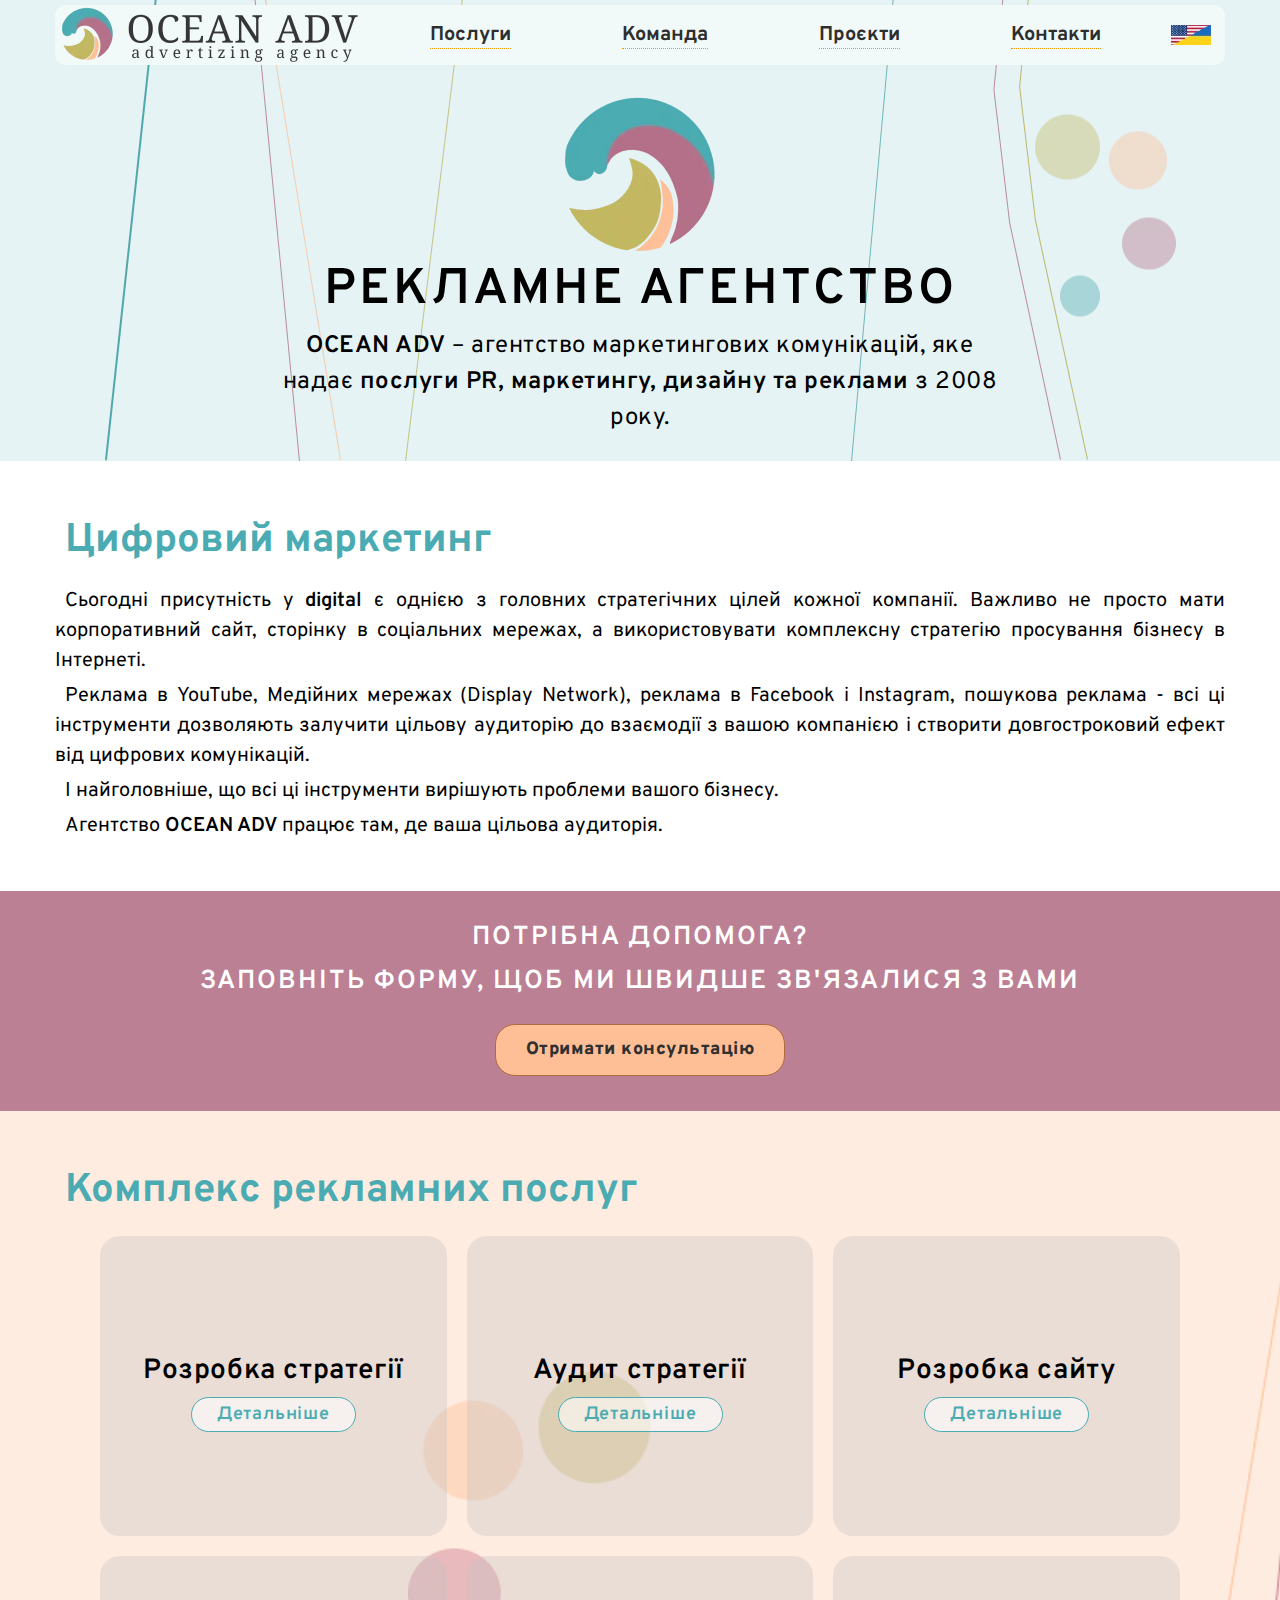
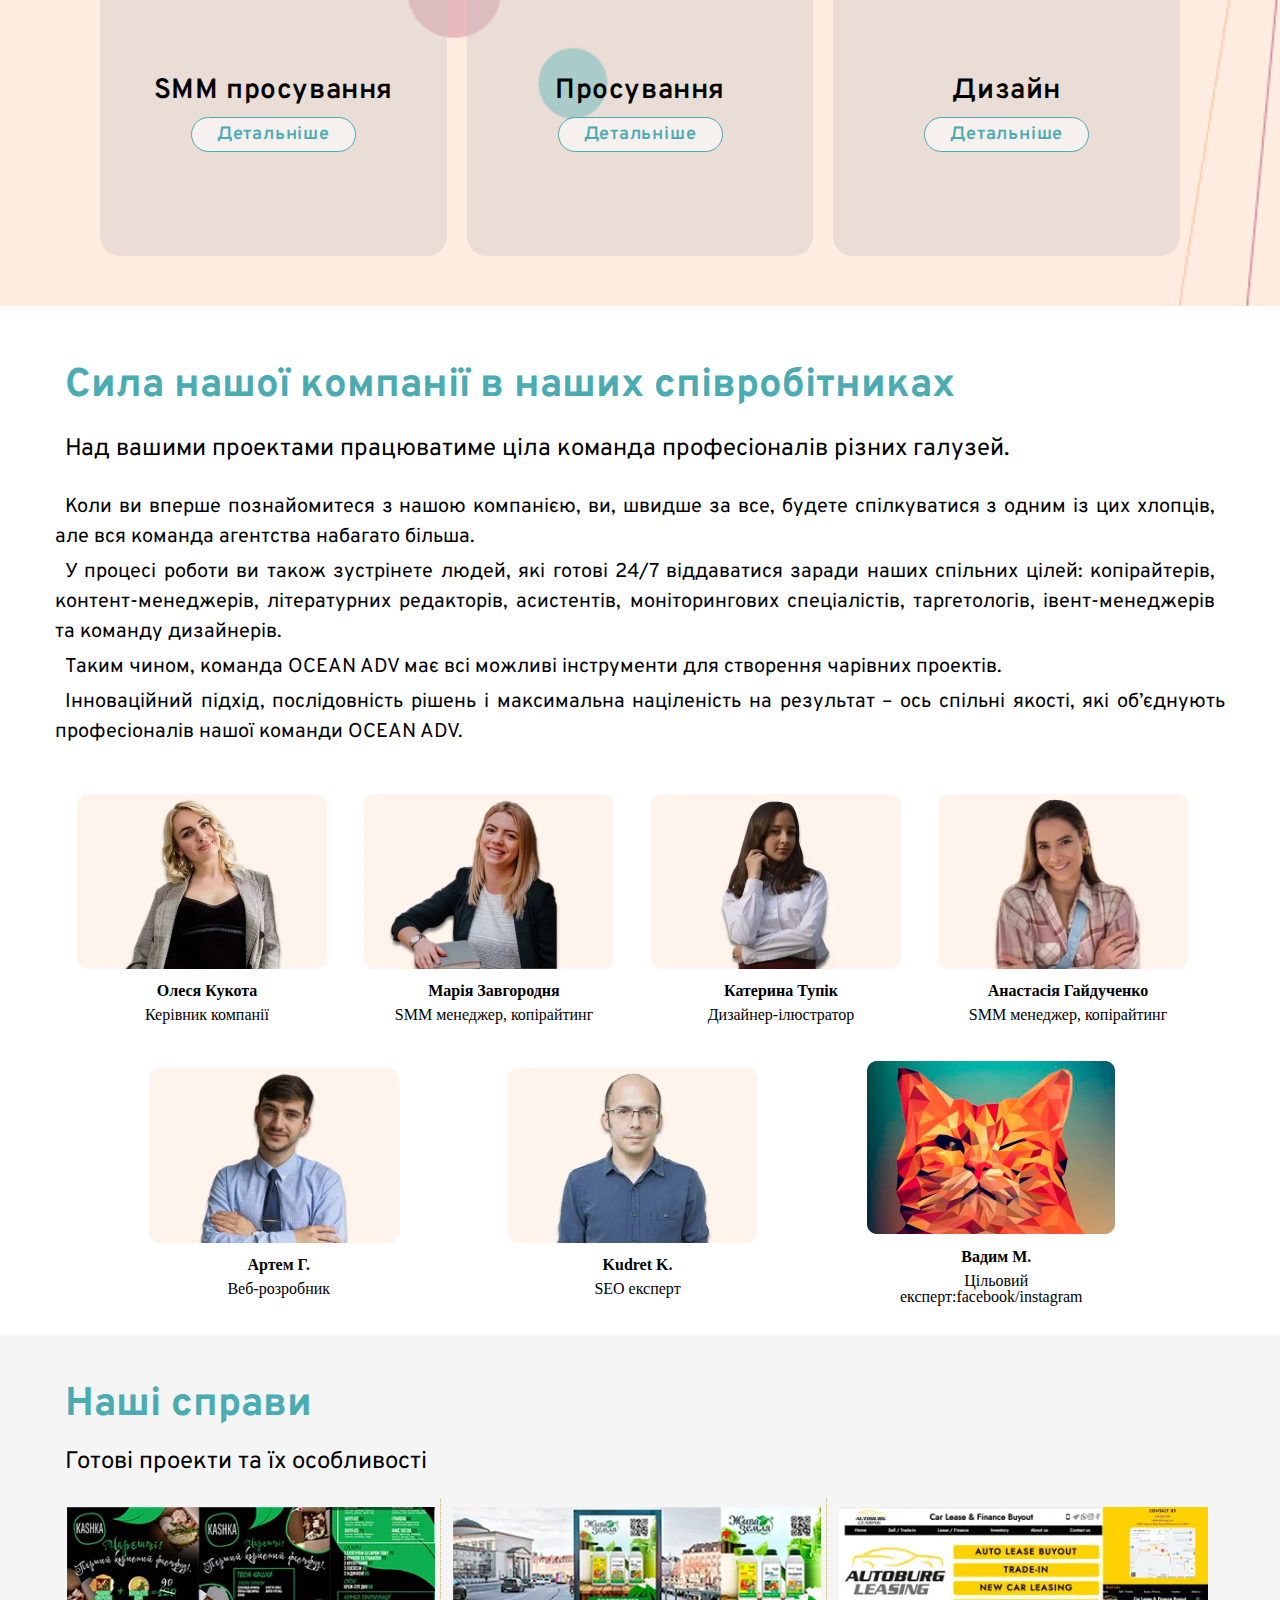
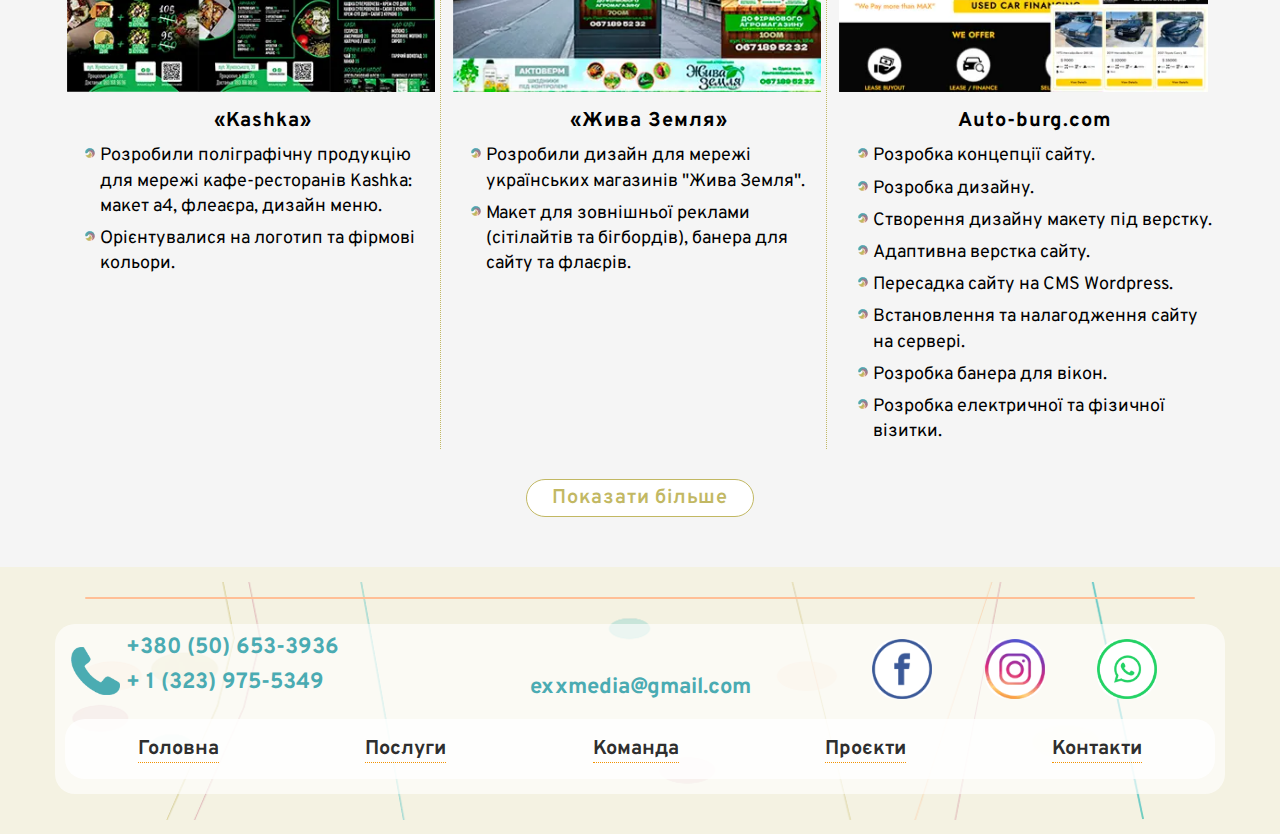
==== commit 011ef53f: "696" ====
--- a/uk/index.html
+++ b/uk/index.html
@@ -10,6 +10,8 @@
 	<link rel="shortcut icon" href="favicon.ico">
 	<meta name="robots" content="noindex, nofollow">
 	<meta name="viewport" content="width=device-width, initial-scale=1.0">
+	<meta name="description" content="Ocean adv is a full-service advertising company with offices in Los Angeles (USA), Odessa (Ukraine)">
+	<meta property="og:description" content="Ocean adv is a full-service advertising company with offices in Los Angeles (USA), Odessa (Ukraine)">
 </head>
 
 <body>
--- a/uk/css/style.min.css
+++ b/uk/css/style.min.css
@@ -1 +1 @@
-@import url('https://fonts.googleapis.com/css2?family=League+Spartan:wght@400;500;600;700;900&display=swap');@import url('https://fonts.googleapis.com/css2?family=Overpass:ital,wght@0,100;0,200;0,300;0,400;0,500;0,600;0,700;0,800;0,900;1,100;1,200;1,300;1,400;1,500;1,600;1,700;1,800;1,900&display=swap');*{padding:0;margin:0;border:0}*,:after,:before{-webkit-box-sizing:border-box;box-sizing:border-box}body,html{height:100%;min-width:320px}body{color:#000;line-height:1;font-family:'Overpass', sans-serif;font-size:1.125rem;-ms-text-size-adjust:100%;-moz-text-size-adjust:100%;-webkit-text-size-adjust:100%;-webkit-font-smoothing:antialiased;-moz-osx-font-smoothing:grayscale}button,input,textarea{font-family:'Overpass', sans-serif;font-size:inherit}button{cursor:pointer;color:inherit;background-color:inherit}a{color:inherit}a:link,a:visited{text-decoration:none}a:hover{text-decoration:none}ul li{list-style:none}img{vertical-align:top}h1,h2,h3,h4,h5,h6{font-weight:inherit;font-size:inherit}.lock body{overflow:hidden;-ms-touch-action:none;touch-action:none}.wrapper{min-height:100%;display:-webkit-box;display:-ms-flexbox;display:flex;-webkit-box-orient:vertical;-webkit-box-direction:normal;-ms-flex-direction:column;flex-direction:column;overflow:hidden}.wrapper>main{-webkit-box-flex:1;-ms-flex:1 1 auto;flex:1 1 auto}.wrapper>*{min-width:0}[class*=__container]{max-width:73.125rem;-webkit-box-sizing:content-box;box-sizing:content-box;margin:0 auto;padding:0 .9375rem}body::after{content:"";background-color:rgba(0,0,0,.5);position:fixed;width:100%;height:100%;top:0;left:0;opacity:0;-webkit-transition:opacity .8s ease 0s;-o-transition:opacity .8s ease 0s;transition:opacity .8s ease 0s;pointer-events:none;z-index:149}.popup-show body::after{opacity:1}.popup{position:fixed;top:0;left:0;bottom:0;right:0;padding:30px 10px;-webkit-transition:visibility .8s ease 0s;-o-transition:visibility .8s ease 0s;transition:visibility .8s ease 0s;visibility:hidden;pointer-events:none}.popup_show{z-index:150;visibility:visible;overflow:auto;pointer-events:auto}.popup_show .popup__content{visibility:visible;-webkit-transform:scale(1);-ms-transform:scale(1);transform:scale(1)}.popup__wrapper{display:-webkit-box;display:-ms-flexbox;display:flex;-webkit-box-orient:vertical;-webkit-box-direction:normal;-ms-flex-direction:column;flex-direction:column;-webkit-box-align:center;-ms-flex-align:center;align-items:center;min-height:100%;-webkit-box-flex:1;-ms-flex:1 1 auto;flex:1 1 auto;width:100%;display:flex;-webkit-box-pack:center;-ms-flex-pack:center;justify-content:center;align-items:center}.popup__content{visibility:hidden;-webkit-transform:scale(0);-ms-transform:scale(0);transform:scale(0);-webkit-transition:-webkit-transform .3s ease 0s;transition:-webkit-transform .3s ease 0s;-o-transition:transform .3s ease 0s;transition:transform .3s ease 0s;transition:transform .3s ease 0s,-webkit-transform .3s ease 0s;background-color:rgba(230,243,244,.9607843137);padding:20px;width:100%;max-width:900px;border-radius:20px}.lock .popup__content{visibility:visible}.popup__close{color:#1cc5f8;-webkit-transition:.4s;-o-transition:.4s;transition:.4s;background:rgba(255,255,255,.829);border:solid 2px #1cc5f8;border-radius:20px;padding:7px 15px 7px 15px}.popup__close:hover{border:solid 1px #4aabb2;-webkit-transition:.4s;-o-transition:.4s;transition:.4s;color:#4aabb2}.popup__text{margin:20px 15px 20px}.clients-form{margin:20px 15px 20px;display:-webkit-box;display:-ms-flexbox;display:flex;-webkit-box-orient:vertical;-webkit-box-direction:normal;-ms-flex-direction:column;flex-direction:column;-webkit-box-pack:space-evenly;-ms-flex-pack:space-evenly;justify-content:space-evenly;-webkit-box-align:center;-ms-flex-align:center;align-items:center}.clients-form .input{-webkit-box-flex:0;-ms-flex:0 1 auto;flex:0 1 auto;width:80%;margin-bottom:25px;padding:15px 20px;font-weight:800;border-radius:20px}.clients-form .input::-webkit-input-placeholder{font-weight:500;color:#555}.clients-form .input::-moz-placeholder{font-weight:500;color:#555}.clients-form .input:-ms-input-placeholder{font-weight:500;color:#555}.clients-form .input::-ms-input-placeholder{font-weight:500;color:#555}.clients-form .input::placeholder{font-weight:500;color:#555}.clients-form .input:focus-visible{outline:3px solid #4aabb2}.clients-form .button{margin-bottom:0;width:30%;border:none}[data-showmore-button] span:last-child{display:none}._showmore-active [data-showmore-button] span{display:none}._showmore-active [data-showmore-button] span:last-child{display:block}[class*=-ibg]{position:relative}[class*=-ibg] img{position:absolute;width:100%;height:100%;top:0;left:0;-o-object-fit:cover;object-fit:cover}[class*=-ibg_contain] img{-o-object-fit:contain;object-fit:contain}.header__container{background:#e6f3f4;position:relative;z-index:4}.header__row{background:rgba(255,255,255,.477);border-radius:10px;display:-webkit-box;display:-ms-flexbox;display:flex;margin:5px 0 5px 0;height:60px;-webkit-box-align:center;-ms-flex-align:center;align-items:center;padding:3px 7px}.header__logo{-webkit-box-flex:0;-ms-flex:0 1 auto;flex:0 1 auto}.header__menu{-webkit-box-flex:1;-ms-flex:1 1 auto;flex:1 1 auto;margin:0 15px}.header__button{display:-webkit-box;display:-ms-flexbox;display:flex}.header .flag-change__image-ibg{margin-right:7px;display:block;width:40px;height:20px;opacity:90%;-webkit-transition:.4s;-o-transition:.4s;transition:.4s}.header .flag-change__image-ibg:hover{-webkit-transform:scale(1.2);-ms-transform:scale(1.2);transform:scale(1.2);-webkit-transition:.4s;-o-transition:.4s;transition:.4s}.menu__body .menu__item-burger-logo{display:none;text-align:center}.menu-open .menu__body .menu__item-burger-logo{display:-webkit-box;display:-ms-flexbox;display:flex}.menu-open .menu__body .menu__item-burger-logo img{width:265px}.menu-open .menu__body{position:fixed;display:block;width:100%;height:100%;top:0;left:0;z-index:70;background:rgba(255,255,255,.993);padding:80px 30px 30px 20px;-webkit-transition:left 4s ease 4s;-o-transition:left 4s ease 4s;transition:left 4s ease 4s;overflow:auto}.menu-open .menu__body-f{display:none}.menu__list{display:-webkit-box;display:-ms-flexbox;display:flex}.menu-open .menu__list{-webkit-box-orient:vertical;-webkit-box-direction:normal;-ms-flex-direction:column;flex-direction:column;-webkit-box-pack:start;-ms-flex-pack:start;justify-content:start;-webkit-box-align:start;-ms-flex-align:start;align-items:start}.menu__item{display:-webkit-box;display:-ms-flexbox;display:flex;-webkit-box-flex:1;-ms-flex:1 1 auto;flex:1 1 auto;height:60px;-webkit-box-pack:center;-ms-flex-pack:center;justify-content:center;-webkit-box-align:center;-ms-flex-align:center;align-items:center}.menu-open .menu__item{width:100%;margin-bottom:30px;border-bottom:solid 1px #4aabb2;padding-bottom:15px}.menu__link{font-size:20px;font-weight:700;color:rgba(0,0,0,.8274509804);-webkit-transition:.4s;-o-transition:.4s;transition:.4s;line-height:1.3;border-bottom:dotted 1.5px #f39302}.menu-open .menu__link{-webkit-box-orient:vertical;-webkit-box-direction:normal;-ms-flex-direction:column;flex-direction:column;font-size:24px;text-align:left}.menu__link:hover{-webkit-transform:scale(1.15);-ms-transform:scale(1.15);transform:scale(1.15);letter-spacing:1px;-webkit-transition:.4s;-o-transition:.4s;transition:.4s;text-shadow:rgba(180,112,136,.6117647059) 0 0 1px;border-bottom:dotted 1.5px rgba(180,112,136,.6117647059)}.button{display:-webkit-box;display:-ms-flexbox;display:flex;background:#ffbf96;margin:20px 0 10px;-webkit-box-pack:center;-ms-flex-pack:center;justify-content:center;-webkit-box-align:center;-ms-flex-align:center;align-items:center;border-radius:20px;-webkit-box-flex:0;-ms-flex:0 0 auto;flex:0 0 auto;color:#303030;font-weight:800;-webkit-transition:.4s;-o-transition:.4s;transition:.4s;letter-spacing:.5px;padding:16px 30px;border:solid 1px #af6a3f}.button:hover{color:rgba(255,255,255,.842);-webkit-transition:.4s;-o-transition:.4s;transition:.4s;padding:16px 30px;background:#fca773}.button:active{color:#008dce;-webkit-transition:.4s;-o-transition:.4s;transition:.4s;-webkit-transform:translate(2px,8px);-ms-transform:translate(2px,8px);transform:translate(2px,8px)}.icon-menu{display:none}.no-webp .footer{background:rgba(195,184,98,.1843137255) url(../img/decor/bg-picture-footer.png) no-repeat center center}.footer__line{height:2px;background:#ffbf96;margin:30px 30px 25px;border-radius:20px}.footer__wrapper{padding:15px 10px 0 10px;background-color:rgba(255,255,255,.626);border-radius:20px}.footer__top{height:60px;font-size:22px;font-weight:700;margin-bottom:20px}.footer__row{display:-webkit-box;display:-ms-flexbox;display:flex;-webkit-box-pack:center;-ms-flex-pack:center;justify-content:center}.footer__row .menu__body{-webkit-box-flex:1;-ms-flex:1 1 auto;flex:1 1 auto;background-color:rgba(255,255,255,.788);border-radius:20px}.no-webp .footer__telephone{background:url(../img/decor/phone-call.png) 0 8px/49px no-repeat}.footer__telephone{-webkit-box-flex:0;-ms-flex:0 1 33%;flex:0 1 33%;padding-left:55px}.footer__telephone:hover{color:#fff}.footer__mail{-webkit-box-flex:0;-ms-flex:0 1 33%;flex:0 1 33%;text-align:center}.footer__socials{-webkit-box-flex:0;-ms-flex:0 1 33%;flex:0 1 33%;text-align:right}.footer__socials li{text-align:center;margin-right:10px}.footer__bottom{text-align:center;margin-bottom:40px;padding-bottom:15px}.phone-number-btn{height:20px;display:-webkit-box;display:-ms-flexbox;display:flex;margin-bottom:15px;-webkit-box-align:end;-ms-flex-align:end;align-items:end;color:#0026ff;-webkit-transition:.2s;-o-transition:.2s;transition:.2s}@supports (font-size:clamp(0.875rem ,0.6931818182rem + 0.9090909091vw ,1.375rem)){.phone-number-btn{font-size:clamp(.875rem ,.6931818182rem + .9090909091vw ,1.375rem)}}@supports not (font-size:clamp(0.875rem ,0.6931818182rem + 0.9090909091vw ,1.375rem)){.phone-number-btn{font-size:calc(.875rem + .5 * (100vw - 20rem)/ 55)}}.phone-number-btn:hover{-webkit-transition:.2s;-o-transition:.2s;transition:.2s;color:#1cc5f8}@supports (font-size:clamp(1.125rem ,1.0113636364rem + 0.5681818182vw ,1.4375rem)){.phone-number-btn:hover{font-size:clamp(1.125rem ,1.0113636364rem + .5681818182vw ,1.4375rem)}}@supports not (font-size:clamp(1.125rem ,1.0113636364rem + 0.5681818182vw ,1.4375rem)){.phone-number-btn:hover{font-size:calc(1.125rem + .3125 * (100vw - 20rem)/ 55)}}.mail-btn{height:60px;display:-webkit-box;display:-ms-flexbox;display:flex;-webkit-box-align:end;-ms-flex-align:end;align-items:end;-webkit-box-pack:center;-ms-flex-pack:center;justify-content:center;color:#1535e7;-webkit-transition:.4s;-o-transition:.4s;transition:.4s;margin-bottom:15px}@supports (font-size:clamp(1rem ,0.8636363636rem + 0.6818181818vw ,1.375rem)){.mail-btn{font-size:clamp(1rem ,.8636363636rem + .6818181818vw ,1.375rem)}}@supports not (font-size:clamp(1rem ,0.8636363636rem + 0.6818181818vw ,1.375rem)){.mail-btn{font-size:calc(1rem + .375 * (100vw - 20rem)/ 55)}}.mail-btn:hover{-webkit-transition:.4s;-o-transition:.4s;transition:.4s;color:#1cc5f8}@supports (font-size:clamp(0.875rem ,0.6477272727rem + 1.1363636364vw ,1.5rem)){.mail-btn:hover{font-size:clamp(.875rem ,.6477272727rem + 1.1363636364vw ,1.5rem)}}@supports not (font-size:clamp(0.875rem ,0.6477272727rem + 1.1363636364vw ,1.5rem)){.mail-btn:hover{font-size:calc(.875rem + .625 * (100vw - 20rem)/ 55)}}.socials{display:-webkit-box;display:-ms-flexbox;display:flex;-webkit-box-pack:space-evenly;-ms-flex-pack:space-evenly;justify-content:space-evenly;-webkit-box-align:start;-ms-flex-align:start;align-items:flex-start}.socials__image-ibg{display:block;height:60px;width:60px;-webkit-transition:.3s;-o-transition:.3s;transition:.3s;background:#fff;border-radius:40%}.socials__image-ibg:hover{display:block;height:65px;width:65px;-webkit-transition:.3s;-o-transition:.3s;transition:.3s}.no-webp .hero__wrapper{background:#e6f3f4 url(../img/decor/bg-picture-hero.png) no-repeat center center}.hero__wrapper{padding-top:110px;margin-top:-110px;position:relative;z-index:3}.hero__container{position:relative;z-index:6}.hero__row{display:-webkit-box;display:-ms-flexbox;display:flex;-webkit-box-orient:vertical;-webkit-box-direction:normal;-ms-flex-direction:column;flex-direction:column;-webkit-box-pack:center;-ms-flex-pack:center;justify-content:center;-webkit-box-align:center;-ms-flex-align:center;align-items:center}.hero__image-ibg{margin-top:25px;width:154px;height:158px}.hero__main-title{line-height:1.5;font-weight:600;letter-spacing:3px}@supports (font-size:clamp(1.5625rem ,0.9943181818rem + 2.8409090909vw ,3.125rem)){.hero__main-title{font-size:clamp(1.5625rem ,.9943181818rem + 2.8409090909vw ,3.125rem)}}@supports not (font-size:clamp(1.5625rem ,0.9943181818rem + 2.8409090909vw ,3.125rem)){.hero__main-title{font-size:calc(1.5625rem + 1.5625 * (100vw - 20rem)/ 55)}}.hero__sub-title{text-align:center;line-height:1.5;margin-bottom:25px;max-width:62%;letter-spacing:.5px}@supports (font-size:clamp(1.125rem ,0.9886363636rem + 0.6818181818vw ,1.5rem)){.hero__sub-title{font-size:clamp(1.125rem ,.9886363636rem + .6818181818vw ,1.5rem)}}@supports not (font-size:clamp(1.125rem ,0.9886363636rem + 0.6818181818vw ,1.5rem)){.hero__sub-title{font-size:calc(1.125rem + .375 * (100vw - 20rem)/ 55)}}section{margin-bottom:50px}.text-bold{font-weight:600}.section-title{line-height:1.5;color:#4aabb2;margin-bottom:15px;font-weight:700;text-indent:10px}@supports (font-size:clamp(1.625rem ,1.3068181818rem + 1.5909090909vw ,2.5rem)){.section-title{font-size:clamp(1.625rem ,1.3068181818rem + 1.5909090909vw ,2.5rem)}}@supports not (font-size:clamp(1.625rem ,1.3068181818rem + 1.5909090909vw ,2.5rem)){.section-title{font-size:calc(1.625rem + .875 * (100vw - 20rem)/ 55)}}.section-sub-title{line-height:1;margin-bottom:25px;text-indent:10px}@supports (font-size:clamp(1.125rem ,0.9886363636rem + 0.6818181818vw ,1.5rem)){.section-sub-title{font-size:clamp(1.125rem ,.9886363636rem + .6818181818vw ,1.5rem)}}@supports not (font-size:clamp(1.125rem ,0.9886363636rem + 0.6818181818vw ,1.5rem)){.section-sub-title{font-size:calc(1.125rem + .375 * (100vw - 20rem)/ 55)}}.digital__texts{line-height:1.5;text-indent:10px;text-align:justify}@supports (font-size:clamp(1.125rem ,1.0795454545rem + 0.2272727273vw ,1.25rem)){.digital__texts{font-size:clamp(1.125rem ,1.0795454545rem + .2272727273vw ,1.25rem)}}@supports not (font-size:clamp(1.125rem ,1.0795454545rem + 0.2272727273vw ,1.25rem)){.digital__texts{font-size:calc(1.125rem + .125 * (100vw - 20rem)/ 55)}}.digital__texts p:not(:last-child){margin-bottom:5px}.leave-applacation__wrapper{background-color:rgba(180,112,136,.8901960784);color:#fff;padding:25px 0 25px}.leave-applacation__container{display:-webkit-box;display:-ms-flexbox;display:flex;-webkit-box-orient:vertical;-webkit-box-direction:normal;-ms-flex-direction:column;flex-direction:column;-webkit-box-pack:center;-ms-flex-pack:center;justify-content:center;-webkit-box-align:center;-ms-flex-align:center;align-items:center}.leave-applacation__title{text-align:center;font-weight:600;letter-spacing:2px;line-height:1.7}@supports (font-size:clamp(1.5rem ,1.4545454545rem + 0.2272727273vw ,1.625rem)){.leave-applacation__title{font-size:clamp(1.5rem ,1.4545454545rem + .2272727273vw ,1.625rem)}}@supports not (font-size:clamp(1.5rem ,1.4545454545rem + 0.2272727273vw ,1.625rem)){.leave-applacation__title{font-size:calc(1.5rem + .125 * (100vw - 20rem)/ 55)}}.no-webp .complex-services__wrapper{background:rgba(255,197,160,.3215686275) url(../img/decor/bg-picture-services.png) 150px 0 no-repeat}.complex-services__wrapper{margin:-50px;padding:50px}.complex-services__row{display:-webkit-box;display:-ms-flexbox;display:flex;-webkit-box-pack:space-evenly;-ms-flex-pack:space-evenly;justify-content:space-evenly;-webkit-box-align:start;-ms-flex-align:start;align-items:flex-start;-ms-flex-wrap:wrap;flex-wrap:wrap;gap:20px;margin-left:100px;margin-right:100px}.complex-services__item{background:rgba(198,195,194,.3647058824);-webkit-box-flex:1;-ms-flex:1 1 32%;flex:1 1 32%;text-align:center;min-height:300px;border-radius:20px;display:-webkit-box;display:-ms-flexbox;display:flex;-webkit-box-orient:vertical;-webkit-box-direction:normal;-ms-flex-direction:column;flex-direction:column;-webkit-box-pack:center;-ms-flex-pack:center;justify-content:center;-webkit-box-align:center;-ms-flex-align:center;align-items:center}.item-services__title{line-height:1.5;margin-bottom:5px;font-weight:600;letter-spacing:.6px;margin-top:10px}@supports (font-size:clamp(1.25rem ,1.0681818182rem + 0.9090909091vw ,1.75rem)){.item-services__title{font-size:clamp(1.25rem ,1.0681818182rem + .9090909091vw ,1.75rem)}}@supports not (font-size:clamp(1.25rem ,1.0681818182rem + 0.9090909091vw ,1.75rem)){.item-services__title{font-size:calc(1.25rem + .5 * (100vw - 20rem)/ 55)}}.item-services__sub-title{line-height:1.5;margin-bottom:8px}@supports (font-size:clamp(0.625rem ,0.5795454545rem + 0.2272727273vw ,0.75rem)){.item-services__sub-title{font-size:clamp(.625rem ,.5795454545rem + .2272727273vw ,.75rem)}}@supports not (font-size:clamp(0.625rem ,0.5795454545rem + 0.2272727273vw ,0.75rem)){.item-services__sub-title{font-size:calc(.625rem + .125 * (100vw - 20rem)/ 55)}}.spollers__item{text-align:center}.spollers__title{color:#4aabb2;padding:5px 10px;font-weight:600;background:rgba(255,255,255,.589);border-radius:20px;padding:5px 25px;letter-spacing:.8px;border:solid 1px #4aabb2}.spollers__title:hover{color:#1cc5f8;-webkit-transition:.4s;-o-transition:.4s;transition:.4s;background:rgba(255,255,255,.829);border:solid 1px #1cc5f8}.spollers__title:active{color:#008dce;-webkit-transition:.4s;-o-transition:.4s;transition:.4s;-webkit-transform:translate(2px,5px);-ms-transform:translate(2px,5px);transform:translate(2px,5px)}.spollers__body{margin-top:10px;font-size:16px;line-height:1.5;text-align:justify;padding:10px 15px 10px;text-indent:5px;font-weight:400;letter-spacing:.5px;background:#fff;border-radius:20px}.spollers__body p{margin-bottom:5px}.our-team{margin-bottom:0}.our-team__wrapper{text-indent:10px}.our-team__show-mors-wrapper{display:-webkit-box;display:-ms-flexbox;display:flex;-webkit-box-orient:vertical;-webkit-box-direction:normal;-ms-flex-direction:column;flex-direction:column}.our-team__button-more{-ms-flex-item-align:center;-ms-grid-row-align:center;align-self:center;max-width:300px;margin-top:20px;margin-bottom:10px;font-weight:600;color:#c2b863;background:#fff;border-radius:20px;padding:5px 25px;letter-spacing:.8px;border:solid 1px #c2b863}@supports (font-size:clamp(1rem ,0.9090909091rem + 0.4545454545vw ,1.25rem)){.our-team__button-more{font-size:clamp(1rem ,.9090909091rem + .4545454545vw ,1.25rem)}}@supports not (font-size:clamp(1rem ,0.9090909091rem + 0.4545454545vw ,1.25rem)){.our-team__button-more{font-size:calc(1rem + .25 * (100vw - 20rem)/ 55)}}.our-team__button-more:hover{color:#1cc5f8;-webkit-transition:.4s;-o-transition:.4s;transition:.4s;background:rgba(255,255,255,.829);border:solid 1px #1cc5f8}.our-team__button-more:active{color:#008dce;-webkit-transition:.4s;-o-transition:.4s;transition:.4s;-webkit-transform:translate(2px,5px);-ms-transform:translate(2px,5px);transform:translate(2px,5px)}.our-team__title{padding-top:50px}.our-team__sub-title{line-height:1.5}.our-team__text{margin-bottom:40px}.our-team__text p{line-height:1.5;text-align:justify;margin-bottom:5px}@supports (font-size:clamp(1.125rem ,1.0795454545rem + 0.2272727273vw ,1.25rem)){.our-team__text p{font-size:clamp(1.125rem ,1.0795454545rem + .2272727273vw ,1.25rem)}}@supports not (font-size:clamp(1.125rem ,1.0795454545rem + 0.2272727273vw ,1.25rem)){.our-team__text p{font-size:calc(1.125rem + .125 * (100vw - 20rem)/ 55)}}.our-team__text p:not(:last-child){margin-right:10px}.our-team__cards{display:-webkit-box;display:-ms-flexbox;display:flex;-webkit-box-pack:space-evenly;-ms-flex-pack:space-evenly;justify-content:space-evenly;-webkit-box-align:center;-ms-flex-align:center;align-items:center;-ms-flex-wrap:wrap;flex-wrap:wrap}.our-team__card{margin-bottom:30px;margin-right:15px;-webkit-box-flex:0;-ms-flex:0 0 250px;flex:0 0 250px;text-align:center}.our-team__image-ibg{height:188px}.our-team__image-ibg img{-o-object-fit:contain;object-fit:contain}.our-team__person-name{line-height:2;font-size:16px;font-family:"League+Spartan";font-weight:600}.our-team__person-speciality{line-height:1;font-size:16px;font-family:"League+Spartan";font-weight:400}.our-cases{margin-bottom:0}.our-cases__wrapper{background:#f5f5f5;padding-bottom:50px;padding-top:40px}.our-cases__container{text-align:center}.our-cases__titles{text-align:left}.our-cases__cards{display:-webkit-box;display:-ms-flexbox;display:flex;-ms-flex-wrap:wrap;flex-wrap:wrap;-webkit-box-pack:space-evenly;-ms-flex-pack:space-evenly;justify-content:space-evenly;min-height:480px;text-align:left}.our-cases__card{-webkit-box-flex:0;-ms-flex:0 1 32%;flex:0 1 32%;display:-webkit-box;display:-ms-flexbox;display:flex;-webkit-box-orient:vertical;-webkit-box-direction:normal;-ms-flex-direction:column;flex-direction:column;margin-bottom:30px;border-right:dotted 1px #c2b863}.our-cases__card:nth-child(3){border-right:none}.our-cases__card:nth-child(6){border-right:none}.our-cases__card:nth-child(9){border-right:none}.our-cases__image-ibg{-ms-flex-item-align:center;-ms-grid-row-align:center;align-self:center;min-height:200px;max-height:200px;width:100%}.our-cases__image-ibg img{padding-right:5px;-o-object-fit:contain;object-fit:contain}.our-cases__info{padding-left:5%}.our-cases__button-more{margin-top:30px;font-weight:600;color:#c2b863;background:#fff;border-radius:20px;padding:5px 25px;letter-spacing:.8px;border:solid 1px #c2b863}@supports (font-size:clamp(1rem ,0.9090909091rem + 0.4545454545vw ,1.25rem)){.our-cases__button-more{font-size:clamp(1rem ,.9090909091rem + .4545454545vw ,1.25rem)}}@supports not (font-size:clamp(1rem ,0.9090909091rem + 0.4545454545vw ,1.25rem)){.our-cases__button-more{font-size:calc(1rem + .25 * (100vw - 20rem)/ 55)}}.our-cases__button-more:hover{color:#1cc5f8;-webkit-transition:.4s;-o-transition:.4s;transition:.4s;background:rgba(255,255,255,.829);border:solid 1px #1cc5f8}.our-cases__button-more:active{color:#008dce;-webkit-transition:.4s;-o-transition:.4s;transition:.4s;-webkit-transform:translate(2px,5px);-ms-transform:translate(2px,5px);transform:translate(2px,5px)}.case{display:-webkit-box;display:-ms-flexbox;display:flex;-webkit-box-orient:vertical;-webkit-box-direction:normal;-ms-flex-direction:column;flex-direction:column;-webkit-box-align:center;-ms-flex-align:center;align-items:center}.case__title{font-size:20px;font-weight:700;letter-spacing:1px;line-height:1.4;text-align:center;margin:8px 0}.case__subtitle{font-size:14px;font-weight:500;line-height:1.8;text-align:center}.case ul{-ms-flex-item-align:start;align-self:flex-start}.no-webp .case li{background:url(../img/decor/mini-check.png) no-repeat left 5px}.case li{font-size:18px;padding-left:15px;padding-bottom:7px;line-height:1.4}@media (max-width:760px){.footer__top{min-height:150px}.footer__row{-webkit-box-orient:vertical;-webkit-box-direction:reverse;-ms-flex-direction:column-reverse;flex-direction:column-reverse;-webkit-box-pack:center;-ms-flex-pack:center;justify-content:center;-webkit-box-align:center;-ms-flex-align:center;align-items:center;padding-bottom:10px}.no-webp .footer__telephone{background:url(../img/decor/phone-call.png) 0 2px/49px no-repeat}.footer__telephone{margin-left:-35px}.phone-number-btn{margin-bottom:10px}.mail-btn{height:40px}.socials li:not(:last-child){margin-right:30px}}@media (max-width:690px){.our-team__card{margin-right:0}}@media (max-width:525px){.header__logo{-webkit-box-flex:1;-ms-flex:1 1 auto;flex:1 1 auto}.header__logo img{width:185px}}@media (max-width:400px){.header__logo{-webkit-box-flex:1;-ms-flex:1 1 auto;flex:1 1 auto}.header__logo img{width:175px}}@media (max-width:61.99875em){.clients-form .input{width:100%}.clients-form .button{width:50%}.hero__main-title{letter-spacing:0}.digital__title{text-align:center}.complex-services__title{text-align:center}.our-team__title{text-align:center}.our-team__sub-title{text-align:center}.our-cases__titles{text-align:center}.our-cases__title{text-align:center}.our-cases__sub-title{text-align:center}.our-cases__card{-webkit-box-flex:0;-ms-flex:0 1 48%;flex:0 1 48%;border-right:none}.case ul{-ms-flex-item-align:center;-ms-grid-row-align:center;align-self:center}}@media (max-width:47.99875em){.clients-form{margin-right:0;margin-left:0}.clients-form .button{width:75%}.header__logo{-webkit-box-flex:1;-ms-flex:1 1 auto;flex:1 1 auto}.header__menu{-webkit-box-flex:0;-ms-flex:0 1 auto;flex:0 1 auto}.menu__body{display:none}.icon-menu{display:block;position:relative;width:1.875rem;height:1.125rem;cursor:pointer;z-index:5}.icon-menu span,.icon-menu::after,.icon-menu::before{content:"";-webkit-transition:all .3s ease 0s;-o-transition:all .3s ease 0s;transition:all .3s ease 0s;right:0;position:absolute;width:100%;height:.125rem;background-color:#000}.icon-menu::before{top:0}.icon-menu::after{bottom:0}.icon-menu span{top:calc(50% - .0625rem)}.menu-open .icon-menu{background:#4aabb2;-webkit-transform:scale(1.3);-ms-transform:scale(1.3);transform:scale(1.3);z-index:1030}.menu-open .icon-menu span{width:0}.menu-open .icon-menu::before{background:#000;top:calc(50% - .0625rem);-webkit-transform:rotate(-45deg);-ms-transform:rotate(-45deg);transform:rotate(-45deg);width:80%;right:.15625rem}.menu-open .icon-menu::after{background:#000;bottom:calc(50% - .0625rem);-webkit-transform:rotate(45deg);-ms-transform:rotate(45deg);transform:rotate(45deg);width:80%;right:.15625rem}.footer__bottom{margin-bottom:20px}.hero__sub-title{max-width:100%}section{margin-bottom:30px}.leave-applacation{margin-bottom:50px}.complex-services__row{margin-left:20px;margin-right:20px}.complex-services__item{-webkit-box-flex:0;-ms-flex:0 1 80%;flex:0 1 80%;min-height:200px}.our-team__card{-webkit-box-flex:0;-ms-flex:0 1 300px;flex:0 1 300px;margin-right:15px}.our-team__image-ibg{height:250px;width:330px;margin-right:0}.our-cases__card{-webkit-box-flex:0;-ms-flex:0 1 100%;flex:0 1 100%;border:solid 1px #4aabb2;border-radius:20px;padding:5px}.our-cases__card:nth-child(3){border-right:solid 1px #4aabb2}.our-cases__card:nth-child(6){border-right:solid 1px #4aabb2}.our-cases__card:nth-child(9){border-right:solid 1px #4aabb2}.our-cases__image-ibg{height:200px}.our-cases__image-ibg img{padding-right:0}}@media (max-width:29.99875em){.phone-number-btn{font-size:16px}.section-title{text-align:center;text-indent:0}.complex-services__item{-webkit-box-flex:1;-ms-flex:1 1 100%;flex:1 1 100%;min-height:130px}.our-cases__wrapper{padding-top:30px;padding-bottom:30px}}.webp .footer{background:rgba(195,184,98,.1843137255) url(../img/decor/bg-picture-footer.webp) no-repeat center center}.webp .footer__telephone{background:url(../img/decor/phone-call.webp) 0 8px/49px no-repeat}.webp .hero__wrapper{background:#e6f3f4 url(../img/decor/bg-picture-hero.webp) no-repeat center center}.webp .complex-services__wrapper{background:rgba(255,197,160,.3215686275) url(../img/decor/bg-picture-services.webp) 150px 0 no-repeat}.webp .case li{background:url(../img/decor/mini-check.webp) no-repeat left 5px}@media (max-width:760px){.webp .footer__telephone{background:url(../img/decor/phone-call.webp) 0 2px/49px no-repeat}}+@import url('https://fonts.googleapis.com/css2?family=League+Spartan:wght@400;500;600;700;900&display=swap');@import url('https://fonts.googleapis.com/css2?family=Overpass:ital,wght@0,100;0,200;0,300;0,400;0,500;0,600;0,700;0,800;0,900;1,100;1,200;1,300;1,400;1,500;1,600;1,700;1,800;1,900&display=swap');*{padding:0;margin:0;border:0}*,:after,:before{-webkit-box-sizing:border-box;box-sizing:border-box}body,html{height:100%;min-width:320px}body{color:#000;line-height:1;font-family:'Overpass', sans-serif;font-size:1.125rem;-ms-text-size-adjust:100%;-moz-text-size-adjust:100%;-webkit-text-size-adjust:100%;-webkit-font-smoothing:antialiased;-moz-osx-font-smoothing:grayscale}button,input,textarea{font-family:'Overpass', sans-serif;font-size:inherit}button{cursor:pointer;color:inherit;background-color:inherit}a{color:inherit}a:link,a:visited{text-decoration:none}a:hover{text-decoration:none}ul li{list-style:none}img{vertical-align:top}h1,h2,h3,h4,h5,h6{font-weight:inherit;font-size:inherit}.lock body{overflow:hidden;-ms-touch-action:none;touch-action:none}.wrapper{min-height:100%;display:-webkit-box;display:-ms-flexbox;display:flex;-webkit-box-orient:vertical;-webkit-box-direction:normal;-ms-flex-direction:column;flex-direction:column;overflow:hidden}.wrapper>main{-webkit-box-flex:1;-ms-flex:1 1 auto;flex:1 1 auto}.wrapper>*{min-width:0}[class*=__container]{max-width:73.125rem;-webkit-box-sizing:content-box;box-sizing:content-box;margin:0 auto;padding:0 .9375rem}body::after{content:"";background-color:rgba(0,0,0,.5);position:fixed;width:100%;height:100%;top:0;left:0;opacity:0;-webkit-transition:opacity .8s ease 0s;-o-transition:opacity .8s ease 0s;transition:opacity .8s ease 0s;pointer-events:none;z-index:149}.popup-show body::after{opacity:1}.popup{position:fixed;top:0;left:0;bottom:0;right:0;padding:30px 10px;-webkit-transition:visibility .8s ease 0s;-o-transition:visibility .8s ease 0s;transition:visibility .8s ease 0s;visibility:hidden;pointer-events:none}.popup_show{z-index:150;visibility:visible;overflow:auto;pointer-events:auto}.popup_show .popup__content{visibility:visible;-webkit-transform:scale(1);-ms-transform:scale(1);transform:scale(1)}.popup__wrapper{display:-webkit-box;display:-ms-flexbox;display:flex;-webkit-box-orient:vertical;-webkit-box-direction:normal;-ms-flex-direction:column;flex-direction:column;-webkit-box-align:center;-ms-flex-align:center;align-items:center;min-height:100%;-webkit-box-flex:1;-ms-flex:1 1 auto;flex:1 1 auto;width:100%;display:flex;-webkit-box-pack:center;-ms-flex-pack:center;justify-content:center;align-items:center}.popup__content{visibility:hidden;-webkit-transform:scale(0);-ms-transform:scale(0);transform:scale(0);-webkit-transition:-webkit-transform .3s ease 0s;transition:-webkit-transform .3s ease 0s;-o-transition:transform .3s ease 0s;transition:transform .3s ease 0s;transition:transform .3s ease 0s,-webkit-transform .3s ease 0s;background-color:rgba(230,243,244,.9607843137);padding:20px;width:100%;max-width:900px;border-radius:20px}.lock .popup__content{visibility:visible}.popup__close{color:#1cc5f8;-webkit-transition:.4s;-o-transition:.4s;transition:.4s;background:rgba(255,255,255,.829);border:solid 2px #1cc5f8;border-radius:20px;padding:7px 15px 7px 15px}.popup__close:hover{border:solid 1px #4aabb2;-webkit-transition:.4s;-o-transition:.4s;transition:.4s;color:#4aabb2}.popup__text{margin:20px 15px 20px}.clients-form{margin:20px 15px 20px;display:-webkit-box;display:-ms-flexbox;display:flex;-webkit-box-orient:vertical;-webkit-box-direction:normal;-ms-flex-direction:column;flex-direction:column;-webkit-box-pack:space-evenly;-ms-flex-pack:space-evenly;justify-content:space-evenly;-webkit-box-align:center;-ms-flex-align:center;align-items:center}.clients-form .input{-webkit-box-flex:0;-ms-flex:0 1 auto;flex:0 1 auto;width:80%;margin-bottom:25px;padding:15px 20px;font-weight:800;border-radius:20px}.clients-form .input::-webkit-input-placeholder{font-weight:500;color:#555}.clients-form .input::-moz-placeholder{font-weight:500;color:#555}.clients-form .input:-ms-input-placeholder{font-weight:500;color:#555}.clients-form .input::-ms-input-placeholder{font-weight:500;color:#555}.clients-form .input::placeholder{font-weight:500;color:#555}.clients-form .input:focus-visible{outline:3px solid #4aabb2}.clients-form .button{margin-bottom:0;width:30%;border:none}[data-showmore-button] span:last-child{display:none}._showmore-active [data-showmore-button] span{display:none}._showmore-active [data-showmore-button] span:last-child{display:block}[class*=-ibg]{position:relative}[class*=-ibg] img{position:absolute;width:100%;height:100%;top:0;left:0;-o-object-fit:cover;object-fit:cover}[class*=-ibg_contain] img{-o-object-fit:contain;object-fit:contain}.header__container{background:#e6f3f4;position:relative;z-index:4}.header__row{background:rgba(255,255,255,.477);border-radius:10px;display:-webkit-box;display:-ms-flexbox;display:flex;margin:5px 0 5px 0;height:60px;-webkit-box-align:center;-ms-flex-align:center;align-items:center;padding:3px 7px}.header__logo{-webkit-box-flex:0;-ms-flex:0 1 auto;flex:0 1 auto}.header__menu{-webkit-box-flex:1;-ms-flex:1 1 auto;flex:1 1 auto;margin:0 15px}.header__button{display:-webkit-box;display:-ms-flexbox;display:flex}.header .flag-change__image-ibg{margin-right:7px;display:block;width:40px;height:20px;opacity:90%;-webkit-transition:.4s;-o-transition:.4s;transition:.4s}.header .flag-change__image-ibg:hover{-webkit-transform:scale(1.2);-ms-transform:scale(1.2);transform:scale(1.2);-webkit-transition:.4s;-o-transition:.4s;transition:.4s}.menu__body .menu__item-burger-logo{display:none;text-align:center}.menu-open .menu__body .menu__item-burger-logo{display:-webkit-box;display:-ms-flexbox;display:flex}.menu-open .menu__body .menu__item-burger-logo img{width:265px}.menu-open .menu__body{position:fixed;display:block;width:100%;height:100%;top:0;left:0;z-index:70;background:rgba(255,255,255,.993);padding:80px 30px 30px 20px;-webkit-transition:left 4s ease 4s;-o-transition:left 4s ease 4s;transition:left 4s ease 4s;overflow:auto}.menu-open .menu__body-f{display:none}.menu__list{display:-webkit-box;display:-ms-flexbox;display:flex}.menu-open .menu__list{-webkit-box-orient:vertical;-webkit-box-direction:normal;-ms-flex-direction:column;flex-direction:column;-webkit-box-pack:start;-ms-flex-pack:start;justify-content:start;-webkit-box-align:start;-ms-flex-align:start;align-items:start}.menu__item{display:-webkit-box;display:-ms-flexbox;display:flex;-webkit-box-flex:1;-ms-flex:1 1 auto;flex:1 1 auto;height:60px;-webkit-box-pack:center;-ms-flex-pack:center;justify-content:center;-webkit-box-align:center;-ms-flex-align:center;align-items:center}.menu-open .menu__item{width:100%;margin-bottom:30px;border-bottom:solid 1px #4aabb2;padding-bottom:15px}.menu__link{font-size:20px;font-weight:700;color:rgba(0,0,0,.8274509804);-webkit-transition:.4s;-o-transition:.4s;transition:.4s;line-height:1.3;border-bottom:dotted 1.5px #f39302}.menu-open .menu__link{-webkit-box-orient:vertical;-webkit-box-direction:normal;-ms-flex-direction:column;flex-direction:column;font-size:24px;text-align:left}.menu__link:hover{-webkit-transform:scale(1.15);-ms-transform:scale(1.15);transform:scale(1.15);letter-spacing:1px;-webkit-transition:.4s;-o-transition:.4s;transition:.4s;text-shadow:rgba(180,112,136,.6117647059) 0 0 1px;border-bottom:dotted 1.5px rgba(180,112,136,.6117647059)}.button{display:-webkit-box;display:-ms-flexbox;display:flex;background:#ffbf96;margin:20px 0 10px;-webkit-box-pack:center;-ms-flex-pack:center;justify-content:center;-webkit-box-align:center;-ms-flex-align:center;align-items:center;border-radius:20px;-webkit-box-flex:0;-ms-flex:0 0 auto;flex:0 0 auto;color:#303030;font-weight:800;-webkit-transition:.4s;-o-transition:.4s;transition:.4s;letter-spacing:.5px;padding:16px 30px;border:solid 1px #af6a3f}.button:hover{color:rgba(255,255,255,.842);-webkit-transition:.4s;-o-transition:.4s;transition:.4s;padding:16px 30px;background:#fca773}.button:active{color:#008dce;-webkit-transition:.4s;-o-transition:.4s;transition:.4s;-webkit-transform:translate(2px,8px);-ms-transform:translate(2px,8px);transform:translate(2px,8px)}.icon-menu{display:none}.no-webp .footer{background:rgba(195,184,98,.1843137255) url(../img/decor/bg-picture-footer.png) no-repeat center center}.footer__line{height:2px;background:#ffbf96;margin:30px 30px 25px;border-radius:20px}.footer__wrapper{padding:15px 10px 0 10px;background-color:rgba(255,255,255,.626);border-radius:20px}.footer__top{height:60px;font-size:22px;font-weight:700;margin-bottom:20px}.footer__row{display:-webkit-box;display:-ms-flexbox;display:flex;-webkit-box-pack:center;-ms-flex-pack:center;justify-content:center}.footer__row .menu__body{-webkit-box-flex:1;-ms-flex:1 1 auto;flex:1 1 auto;background-color:rgba(255,255,255,.788);border-radius:20px}.no-webp .footer__telephone{background:url(../img/decor/phone-call.png) 0 8px/49px no-repeat}.footer__telephone{-webkit-box-flex:0;-ms-flex:0 1 33%;flex:0 1 33%;padding-left:55px}.footer__telephone:hover{color:#fff}.footer__mail{-webkit-box-flex:0;-ms-flex:0 1 33%;flex:0 1 33%;text-align:center}.footer__socials{-webkit-box-flex:0;-ms-flex:0 1 33%;flex:0 1 33%;text-align:right}.footer__socials li{text-align:center;margin-right:10px}.footer__bottom{text-align:center;margin-bottom:40px;padding-bottom:15px}.phone-number-btn{height:20px;display:-webkit-box;display:-ms-flexbox;display:flex;margin-bottom:15px;-webkit-box-align:end;-ms-flex-align:end;align-items:end;color:#4aabb2;-webkit-transition:.2s;-o-transition:.2s;transition:.2s}@supports (font-size:clamp(0.875rem ,0.6931818182rem + 0.9090909091vw ,1.375rem)){.phone-number-btn{font-size:clamp(.875rem ,.6931818182rem + .9090909091vw ,1.375rem)}}@supports not (font-size:clamp(0.875rem ,0.6931818182rem + 0.9090909091vw ,1.375rem)){.phone-number-btn{font-size:calc(.875rem + .5 * (100vw - 20rem)/ 55)}}.phone-number-btn:hover{-webkit-transition:.2s;-o-transition:.2s;transition:.2s;color:#1cc5f8}@supports (font-size:clamp(1.125rem ,1.0113636364rem + 0.5681818182vw ,1.4375rem)){.phone-number-btn:hover{font-size:clamp(1.125rem ,1.0113636364rem + .5681818182vw ,1.4375rem)}}@supports not (font-size:clamp(1.125rem ,1.0113636364rem + 0.5681818182vw ,1.4375rem)){.phone-number-btn:hover{font-size:calc(1.125rem + .3125 * (100vw - 20rem)/ 55)}}.mail-btn{height:60px;display:-webkit-box;display:-ms-flexbox;display:flex;-webkit-box-align:end;-ms-flex-align:end;align-items:end;-webkit-box-pack:center;-ms-flex-pack:center;justify-content:center;color:#4aabb2;-webkit-transition:.4s;-o-transition:.4s;transition:.4s;margin-bottom:15px}@supports (font-size:clamp(1rem ,0.8636363636rem + 0.6818181818vw ,1.375rem)){.mail-btn{font-size:clamp(1rem ,.8636363636rem + .6818181818vw ,1.375rem)}}@supports not (font-size:clamp(1rem ,0.8636363636rem + 0.6818181818vw ,1.375rem)){.mail-btn{font-size:calc(1rem + .375 * (100vw - 20rem)/ 55)}}.mail-btn:hover{-webkit-transition:.4s;-o-transition:.4s;transition:.4s;color:#1cc5f8}@supports (font-size:clamp(0.875rem ,0.6477272727rem + 1.1363636364vw ,1.5rem)){.mail-btn:hover{font-size:clamp(.875rem ,.6477272727rem + 1.1363636364vw ,1.5rem)}}@supports not (font-size:clamp(0.875rem ,0.6477272727rem + 1.1363636364vw ,1.5rem)){.mail-btn:hover{font-size:calc(.875rem + .625 * (100vw - 20rem)/ 55)}}.socials{display:-webkit-box;display:-ms-flexbox;display:flex;-webkit-box-pack:space-evenly;-ms-flex-pack:space-evenly;justify-content:space-evenly;-webkit-box-align:start;-ms-flex-align:start;align-items:flex-start}.socials__image-ibg{display:block;height:60px;width:60px;-webkit-transition:.3s;-o-transition:.3s;transition:.3s;background:#fff;border-radius:40%}.socials__image-ibg:hover{display:block;height:65px;width:65px;-webkit-transition:.3s;-o-transition:.3s;transition:.3s}.no-webp .hero__wrapper{background:#e6f3f4 url(../img/decor/bg-picture-hero.png) no-repeat center center}.hero__wrapper{padding-top:110px;margin-top:-110px;position:relative;z-index:3}.hero__container{position:relative;z-index:6}.hero__row{display:-webkit-box;display:-ms-flexbox;display:flex;-webkit-box-orient:vertical;-webkit-box-direction:normal;-ms-flex-direction:column;flex-direction:column;-webkit-box-pack:center;-ms-flex-pack:center;justify-content:center;-webkit-box-align:center;-ms-flex-align:center;align-items:center}.hero__image-ibg{margin-top:25px;width:154px;height:158px}.hero__main-title{line-height:1.5;font-weight:600;letter-spacing:3px}@supports (font-size:clamp(1.5625rem ,0.9943181818rem + 2.8409090909vw ,3.125rem)){.hero__main-title{font-size:clamp(1.5625rem ,.9943181818rem + 2.8409090909vw ,3.125rem)}}@supports not (font-size:clamp(1.5625rem ,0.9943181818rem + 2.8409090909vw ,3.125rem)){.hero__main-title{font-size:calc(1.5625rem + 1.5625 * (100vw - 20rem)/ 55)}}.hero__sub-title{text-align:center;line-height:1.5;margin-bottom:25px;max-width:62%;letter-spacing:.5px}@supports (font-size:clamp(1.125rem ,0.9886363636rem + 0.6818181818vw ,1.5rem)){.hero__sub-title{font-size:clamp(1.125rem ,.9886363636rem + .6818181818vw ,1.5rem)}}@supports not (font-size:clamp(1.125rem ,0.9886363636rem + 0.6818181818vw ,1.5rem)){.hero__sub-title{font-size:calc(1.125rem + .375 * (100vw - 20rem)/ 55)}}section{margin-bottom:50px}.text-bold{font-weight:600}.section-title{line-height:1.5;color:#4aabb2;margin-bottom:15px;font-weight:700;text-indent:10px}@supports (font-size:clamp(1.625rem ,1.3068181818rem + 1.5909090909vw ,2.5rem)){.section-title{font-size:clamp(1.625rem ,1.3068181818rem + 1.5909090909vw ,2.5rem)}}@supports not (font-size:clamp(1.625rem ,1.3068181818rem + 1.5909090909vw ,2.5rem)){.section-title{font-size:calc(1.625rem + .875 * (100vw - 20rem)/ 55)}}.section-sub-title{line-height:1;margin-bottom:25px;text-indent:10px}@supports (font-size:clamp(1.125rem ,0.9886363636rem + 0.6818181818vw ,1.5rem)){.section-sub-title{font-size:clamp(1.125rem ,.9886363636rem + .6818181818vw ,1.5rem)}}@supports not (font-size:clamp(1.125rem ,0.9886363636rem + 0.6818181818vw ,1.5rem)){.section-sub-title{font-size:calc(1.125rem + .375 * (100vw - 20rem)/ 55)}}.digital__texts{line-height:1.5;text-indent:10px;text-align:justify}@supports (font-size:clamp(1.125rem ,1.0795454545rem + 0.2272727273vw ,1.25rem)){.digital__texts{font-size:clamp(1.125rem ,1.0795454545rem + .2272727273vw ,1.25rem)}}@supports not (font-size:clamp(1.125rem ,1.0795454545rem + 0.2272727273vw ,1.25rem)){.digital__texts{font-size:calc(1.125rem + .125 * (100vw - 20rem)/ 55)}}.digital__texts p:not(:last-child){margin-bottom:5px}.leave-applacation__wrapper{background-color:rgba(180,112,136,.8901960784);color:#fff;padding:25px 0 25px}.leave-applacation__container{display:-webkit-box;display:-ms-flexbox;display:flex;-webkit-box-orient:vertical;-webkit-box-direction:normal;-ms-flex-direction:column;flex-direction:column;-webkit-box-pack:center;-ms-flex-pack:center;justify-content:center;-webkit-box-align:center;-ms-flex-align:center;align-items:center}.leave-applacation__title{text-align:center;font-weight:600;letter-spacing:2px;line-height:1.7}@supports (font-size:clamp(1.5rem ,1.4545454545rem + 0.2272727273vw ,1.625rem)){.leave-applacation__title{font-size:clamp(1.5rem ,1.4545454545rem + .2272727273vw ,1.625rem)}}@supports not (font-size:clamp(1.5rem ,1.4545454545rem + 0.2272727273vw ,1.625rem)){.leave-applacation__title{font-size:calc(1.5rem + .125 * (100vw - 20rem)/ 55)}}.no-webp .complex-services__wrapper{background:rgba(255,197,160,.3215686275) url(../img/decor/bg-picture-services.png) 150px 0 no-repeat}.complex-services__wrapper{margin:-50px;padding:50px}.complex-services__row{display:-webkit-box;display:-ms-flexbox;display:flex;-webkit-box-pack:space-evenly;-ms-flex-pack:space-evenly;justify-content:space-evenly;-webkit-box-align:start;-ms-flex-align:start;align-items:flex-start;-ms-flex-wrap:wrap;flex-wrap:wrap;gap:20px;margin-left:100px;margin-right:100px}.complex-services__item{background:rgba(198,195,194,.3647058824);-webkit-box-flex:1;-ms-flex:1 1 32%;flex:1 1 32%;text-align:center;min-height:300px;border-radius:20px;display:-webkit-box;display:-ms-flexbox;display:flex;-webkit-box-orient:vertical;-webkit-box-direction:normal;-ms-flex-direction:column;flex-direction:column;-webkit-box-pack:center;-ms-flex-pack:center;justify-content:center;-webkit-box-align:center;-ms-flex-align:center;align-items:center}.item-services__title{line-height:1.5;margin-bottom:5px;font-weight:600;letter-spacing:.6px;margin-top:10px}@supports (font-size:clamp(1.25rem ,1.0681818182rem + 0.9090909091vw ,1.75rem)){.item-services__title{font-size:clamp(1.25rem ,1.0681818182rem + .9090909091vw ,1.75rem)}}@supports not (font-size:clamp(1.25rem ,1.0681818182rem + 0.9090909091vw ,1.75rem)){.item-services__title{font-size:calc(1.25rem + .5 * (100vw - 20rem)/ 55)}}.item-services__sub-title{line-height:1.5;margin-bottom:8px}@supports (font-size:clamp(0.625rem ,0.5795454545rem + 0.2272727273vw ,0.75rem)){.item-services__sub-title{font-size:clamp(.625rem ,.5795454545rem + .2272727273vw ,.75rem)}}@supports not (font-size:clamp(0.625rem ,0.5795454545rem + 0.2272727273vw ,0.75rem)){.item-services__sub-title{font-size:calc(.625rem + .125 * (100vw - 20rem)/ 55)}}.spollers__item{text-align:center}.spollers__title{color:#4aabb2;padding:5px 10px;font-weight:600;background:rgba(255,255,255,.589);border-radius:20px;padding:5px 25px;letter-spacing:.8px;border:solid 1px #4aabb2}.spollers__title:hover{color:#1cc5f8;-webkit-transition:.4s;-o-transition:.4s;transition:.4s;background:rgba(255,255,255,.829);border:solid 1px #1cc5f8}.spollers__title:active{color:#008dce;-webkit-transition:.4s;-o-transition:.4s;transition:.4s;-webkit-transform:translate(2px,5px);-ms-transform:translate(2px,5px);transform:translate(2px,5px)}.spollers__body{margin-top:10px;font-size:16px;line-height:1.5;text-align:justify;padding:10px 15px 10px;text-indent:5px;font-weight:400;letter-spacing:.5px;background:#fff;border-radius:20px}.spollers__body p{margin-bottom:5px}.our-team{margin-bottom:0}.our-team__wrapper{text-indent:10px}.our-team__show-mors-wrapper{display:-webkit-box;display:-ms-flexbox;display:flex;-webkit-box-orient:vertical;-webkit-box-direction:normal;-ms-flex-direction:column;flex-direction:column}.our-team__button-more{-ms-flex-item-align:center;-ms-grid-row-align:center;align-self:center;max-width:300px;margin-top:20px;margin-bottom:10px;font-weight:600;color:#c2b863;background:#fff;border-radius:20px;padding:5px 25px;letter-spacing:.8px;border:solid 1px #c2b863}@supports (font-size:clamp(1rem ,0.9090909091rem + 0.4545454545vw ,1.25rem)){.our-team__button-more{font-size:clamp(1rem ,.9090909091rem + .4545454545vw ,1.25rem)}}@supports not (font-size:clamp(1rem ,0.9090909091rem + 0.4545454545vw ,1.25rem)){.our-team__button-more{font-size:calc(1rem + .25 * (100vw - 20rem)/ 55)}}.our-team__button-more:hover{color:#1cc5f8;-webkit-transition:.4s;-o-transition:.4s;transition:.4s;background:rgba(255,255,255,.829);border:solid 1px #1cc5f8}.our-team__button-more:active{color:#008dce;-webkit-transition:.4s;-o-transition:.4s;transition:.4s;-webkit-transform:translate(2px,5px);-ms-transform:translate(2px,5px);transform:translate(2px,5px)}.our-team__title{padding-top:50px}.our-team__sub-title{line-height:1.5}.our-team__text{margin-bottom:40px}.our-team__text p{line-height:1.5;text-align:justify;margin-bottom:5px}@supports (font-size:clamp(1.125rem ,1.0795454545rem + 0.2272727273vw ,1.25rem)){.our-team__text p{font-size:clamp(1.125rem ,1.0795454545rem + .2272727273vw ,1.25rem)}}@supports not (font-size:clamp(1.125rem ,1.0795454545rem + 0.2272727273vw ,1.25rem)){.our-team__text p{font-size:calc(1.125rem + .125 * (100vw - 20rem)/ 55)}}.our-team__text p:not(:last-child){margin-right:10px}.our-team__cards{display:-webkit-box;display:-ms-flexbox;display:flex;-webkit-box-pack:space-evenly;-ms-flex-pack:space-evenly;justify-content:space-evenly;-webkit-box-align:center;-ms-flex-align:center;align-items:center;-ms-flex-wrap:wrap;flex-wrap:wrap}.our-team__card{margin-bottom:30px;margin-right:15px;-webkit-box-flex:0;-ms-flex:0 0 250px;flex:0 0 250px;text-align:center}.our-team__image-ibg{height:188px}.our-team__image-ibg img{-o-object-fit:contain;object-fit:contain}.our-team__person-name{line-height:2;font-size:16px;font-family:"League+Spartan";font-weight:600}.our-team__person-speciality{line-height:1;font-size:16px;font-family:"League+Spartan";font-weight:400}.our-cases{margin-bottom:0}.our-cases__wrapper{background:#f5f5f5;padding-bottom:50px;padding-top:40px}.our-cases__container{text-align:center}.our-cases__titles{text-align:left}.our-cases__cards{display:-webkit-box;display:-ms-flexbox;display:flex;-ms-flex-wrap:wrap;flex-wrap:wrap;-webkit-box-pack:space-evenly;-ms-flex-pack:space-evenly;justify-content:space-evenly;min-height:480px;text-align:left}.our-cases__card{-webkit-box-flex:0;-ms-flex:0 1 32%;flex:0 1 32%;display:-webkit-box;display:-ms-flexbox;display:flex;-webkit-box-orient:vertical;-webkit-box-direction:normal;-ms-flex-direction:column;flex-direction:column;margin-bottom:30px;border-right:dotted 1px #c2b863}.our-cases__card:nth-child(3){border-right:none}.our-cases__card:nth-child(6){border-right:none}.our-cases__card:nth-child(9){border-right:none}.our-cases__image-ibg{-ms-flex-item-align:center;-ms-grid-row-align:center;align-self:center;min-height:200px;max-height:200px;width:100%}.our-cases__image-ibg img{padding-right:5px;-o-object-fit:contain;object-fit:contain}.our-cases__info{padding-left:5%}.our-cases__button-more{margin-top:30px;font-weight:600;color:#c2b863;background:#fff;border-radius:20px;padding:5px 25px;letter-spacing:.8px;border:solid 1px #c2b863}@supports (font-size:clamp(1rem ,0.9090909091rem + 0.4545454545vw ,1.25rem)){.our-cases__button-more{font-size:clamp(1rem ,.9090909091rem + .4545454545vw ,1.25rem)}}@supports not (font-size:clamp(1rem ,0.9090909091rem + 0.4545454545vw ,1.25rem)){.our-cases__button-more{font-size:calc(1rem + .25 * (100vw - 20rem)/ 55)}}.our-cases__button-more:hover{color:#1cc5f8;-webkit-transition:.4s;-o-transition:.4s;transition:.4s;background:rgba(255,255,255,.829);border:solid 1px #1cc5f8}.our-cases__button-more:active{color:#008dce;-webkit-transition:.4s;-o-transition:.4s;transition:.4s;-webkit-transform:translate(2px,5px);-ms-transform:translate(2px,5px);transform:translate(2px,5px)}.case{display:-webkit-box;display:-ms-flexbox;display:flex;-webkit-box-orient:vertical;-webkit-box-direction:normal;-ms-flex-direction:column;flex-direction:column;-webkit-box-align:center;-ms-flex-align:center;align-items:center}.case__title{font-size:20px;font-weight:700;letter-spacing:1px;line-height:1.4;text-align:center;margin:8px 0}.case__subtitle{font-size:14px;font-weight:500;line-height:1.8;text-align:center}.case ul{-ms-flex-item-align:start;align-self:flex-start}.no-webp .case li{background:url(../img/decor/mini-check.png) no-repeat left 5px}.case li{font-size:18px;padding-left:15px;padding-bottom:7px;line-height:1.4}@media (max-width:760px){.footer__top{min-height:150px}.footer__row{-webkit-box-orient:vertical;-webkit-box-direction:reverse;-ms-flex-direction:column-reverse;flex-direction:column-reverse;-webkit-box-pack:center;-ms-flex-pack:center;justify-content:center;-webkit-box-align:center;-ms-flex-align:center;align-items:center;padding-bottom:10px}.no-webp .footer__telephone{background:url(../img/decor/phone-call.png) 0 2px/49px no-repeat}.footer__telephone{margin-left:-35px}.phone-number-btn{margin-bottom:10px}.mail-btn{height:40px}.socials li:not(:last-child){margin-right:30px}}@media (max-width:690px){.our-team__card{margin-right:0}}@media (max-width:525px){.header__logo{-webkit-box-flex:1;-ms-flex:1 1 auto;flex:1 1 auto}.header__logo img{width:185px}}@media (max-width:400px){.header__logo{-webkit-box-flex:1;-ms-flex:1 1 auto;flex:1 1 auto}.header__logo img{width:175px}}@media (max-width:61.99875em){.clients-form .input{width:100%}.clients-form .button{width:50%}.hero__main-title{letter-spacing:0}.digital__title{text-align:center}.complex-services__title{text-align:center}.our-team__title{text-align:center}.our-team__sub-title{text-align:center}.our-cases__titles{text-align:center}.our-cases__title{text-align:center}.our-cases__sub-title{text-align:center}.our-cases__card{-webkit-box-flex:0;-ms-flex:0 1 48%;flex:0 1 48%;border-right:none}.case ul{-ms-flex-item-align:center;-ms-grid-row-align:center;align-self:center}}@media (max-width:47.99875em){.clients-form{margin-right:0;margin-left:0}.clients-form .button{width:75%}.header__logo{-webkit-box-flex:1;-ms-flex:1 1 auto;flex:1 1 auto}.header__menu{-webkit-box-flex:0;-ms-flex:0 1 auto;flex:0 1 auto}.menu__body{display:none}.icon-menu{display:block;position:relative;width:1.875rem;height:1.125rem;cursor:pointer;z-index:5}.icon-menu span,.icon-menu::after,.icon-menu::before{content:"";-webkit-transition:all .3s ease 0s;-o-transition:all .3s ease 0s;transition:all .3s ease 0s;right:0;position:absolute;width:100%;height:.125rem;background-color:#000}.icon-menu::before{top:0}.icon-menu::after{bottom:0}.icon-menu span{top:calc(50% - .0625rem)}.menu-open .icon-menu{background:#4aabb2;-webkit-transform:scale(1.3);-ms-transform:scale(1.3);transform:scale(1.3);z-index:1030}.menu-open .icon-menu span{width:0}.menu-open .icon-menu::before{background:#000;top:calc(50% - .0625rem);-webkit-transform:rotate(-45deg);-ms-transform:rotate(-45deg);transform:rotate(-45deg);width:80%;right:.15625rem}.menu-open .icon-menu::after{background:#000;bottom:calc(50% - .0625rem);-webkit-transform:rotate(45deg);-ms-transform:rotate(45deg);transform:rotate(45deg);width:80%;right:.15625rem}.footer__bottom{margin-bottom:20px}.hero__sub-title{max-width:100%}section{margin-bottom:30px}.leave-applacation{margin-bottom:50px}.complex-services__row{margin-left:20px;margin-right:20px}.complex-services__item{-webkit-box-flex:0;-ms-flex:0 1 80%;flex:0 1 80%;min-height:200px}.our-team__card{-webkit-box-flex:0;-ms-flex:0 1 300px;flex:0 1 300px;margin-right:15px}.our-team__image-ibg{height:250px;width:330px;margin-right:0}.our-cases__card{-webkit-box-flex:0;-ms-flex:0 1 100%;flex:0 1 100%;border:solid 1px #4aabb2;border-radius:20px;padding:5px}.our-cases__card:nth-child(3){border-right:solid 1px #4aabb2}.our-cases__card:nth-child(6){border-right:solid 1px #4aabb2}.our-cases__card:nth-child(9){border-right:solid 1px #4aabb2}.our-cases__image-ibg{height:200px}.our-cases__image-ibg img{padding-right:0}}@media (max-width:29.99875em){.phone-number-btn{font-size:16px}.section-title{text-align:center;text-indent:0}.complex-services__item{-webkit-box-flex:1;-ms-flex:1 1 100%;flex:1 1 100%;min-height:130px}.our-cases__wrapper{padding-top:30px;padding-bottom:30px}}.webp .footer{background:rgba(195,184,98,.1843137255) url(../img/decor/bg-picture-footer.webp) no-repeat center center}.webp .footer__telephone{background:url(../img/decor/phone-call.webp) 0 8px/49px no-repeat}.webp .hero__wrapper{background:#e6f3f4 url(../img/decor/bg-picture-hero.webp) no-repeat center center}.webp .complex-services__wrapper{background:rgba(255,197,160,.3215686275) url(../img/decor/bg-picture-services.webp) 150px 0 no-repeat}.webp .case li{background:url(../img/decor/mini-check.webp) no-repeat left 5px}@media (max-width:760px){.webp .footer__telephone{background:url(../img/decor/phone-call.webp) 0 2px/49px no-repeat}}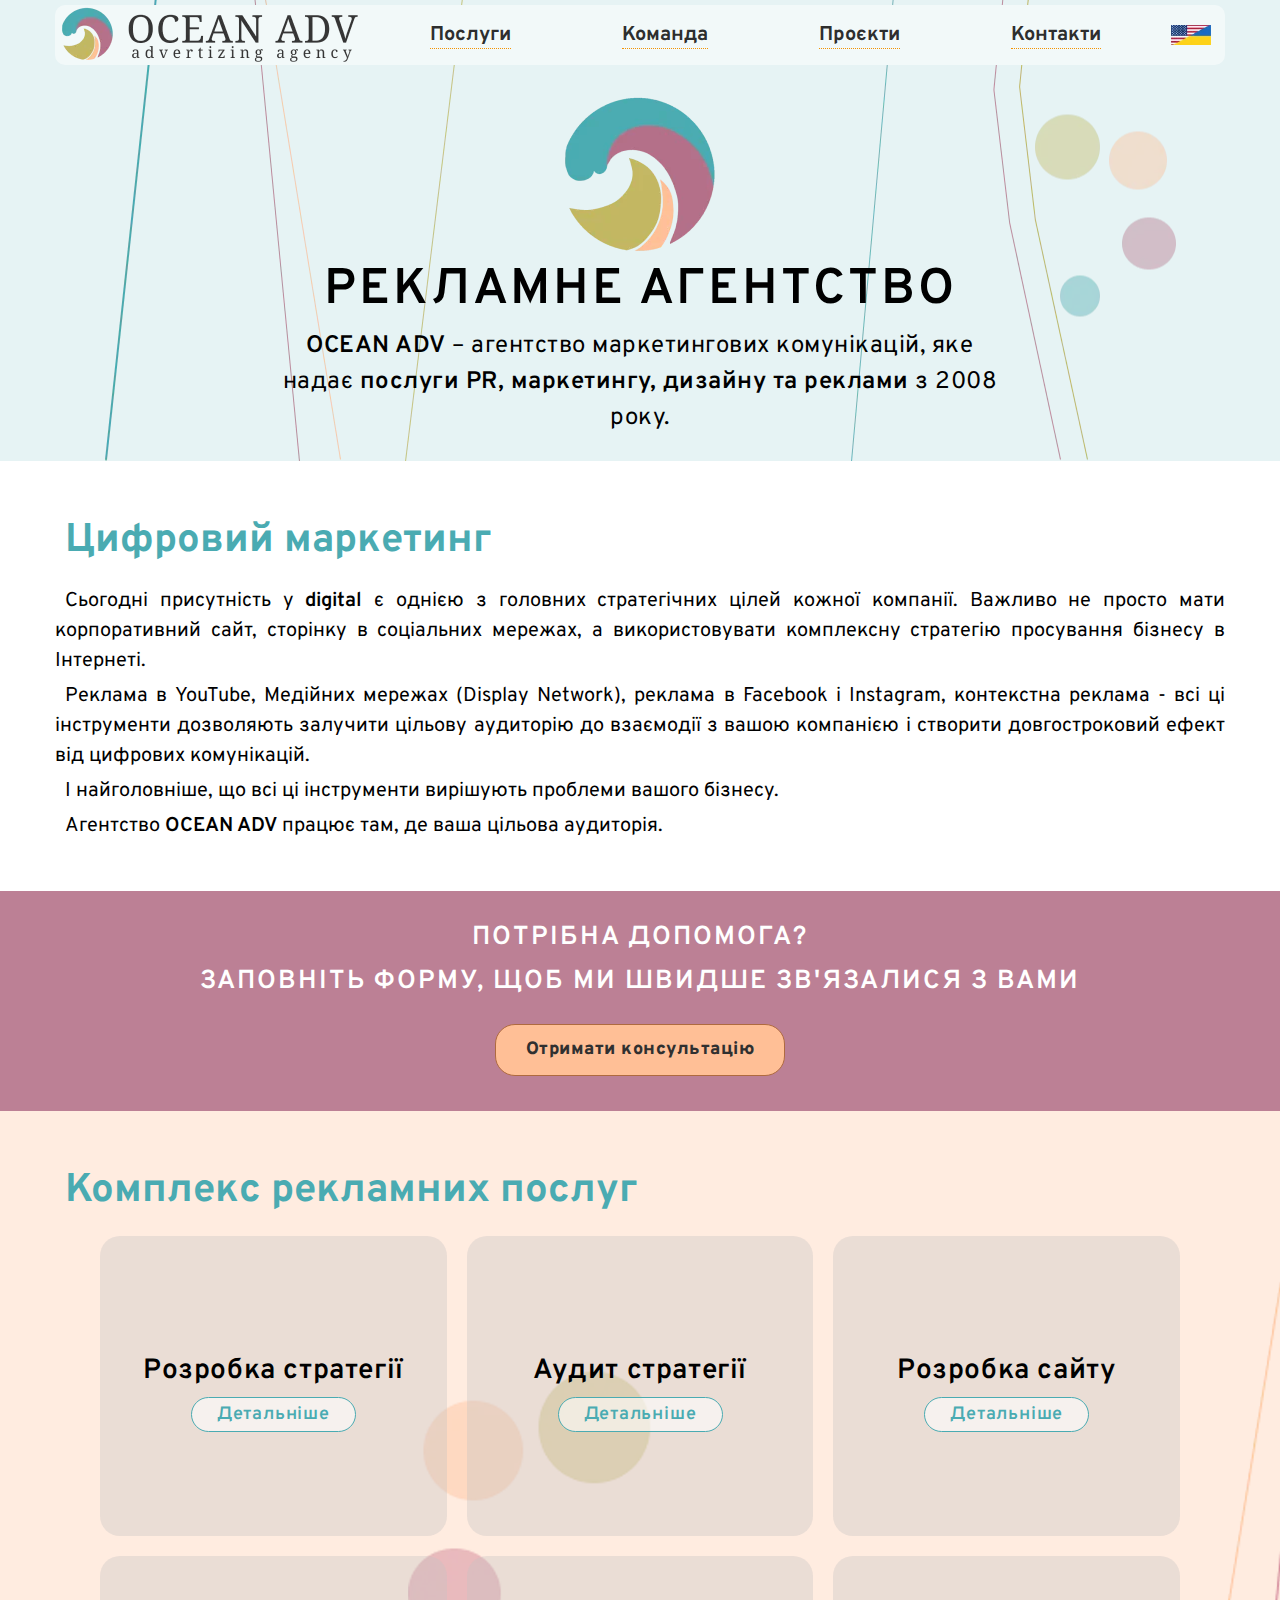
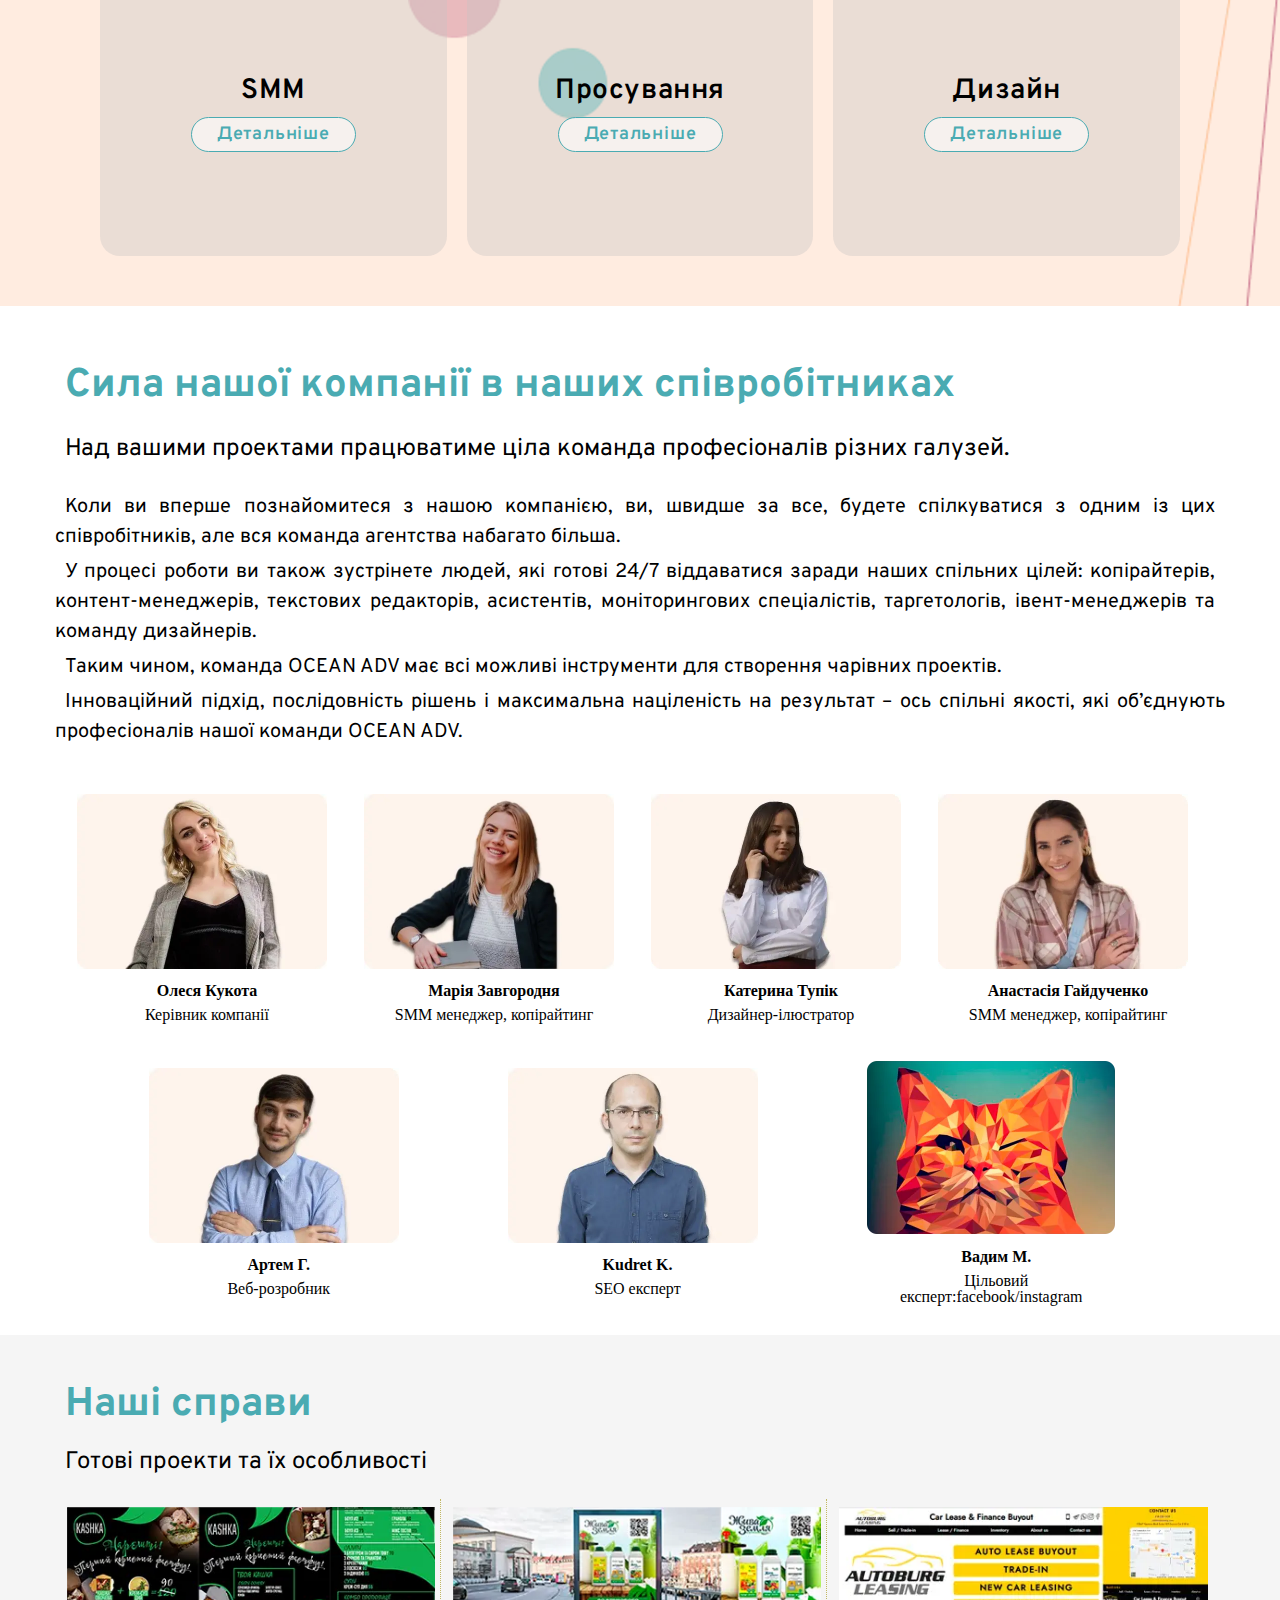
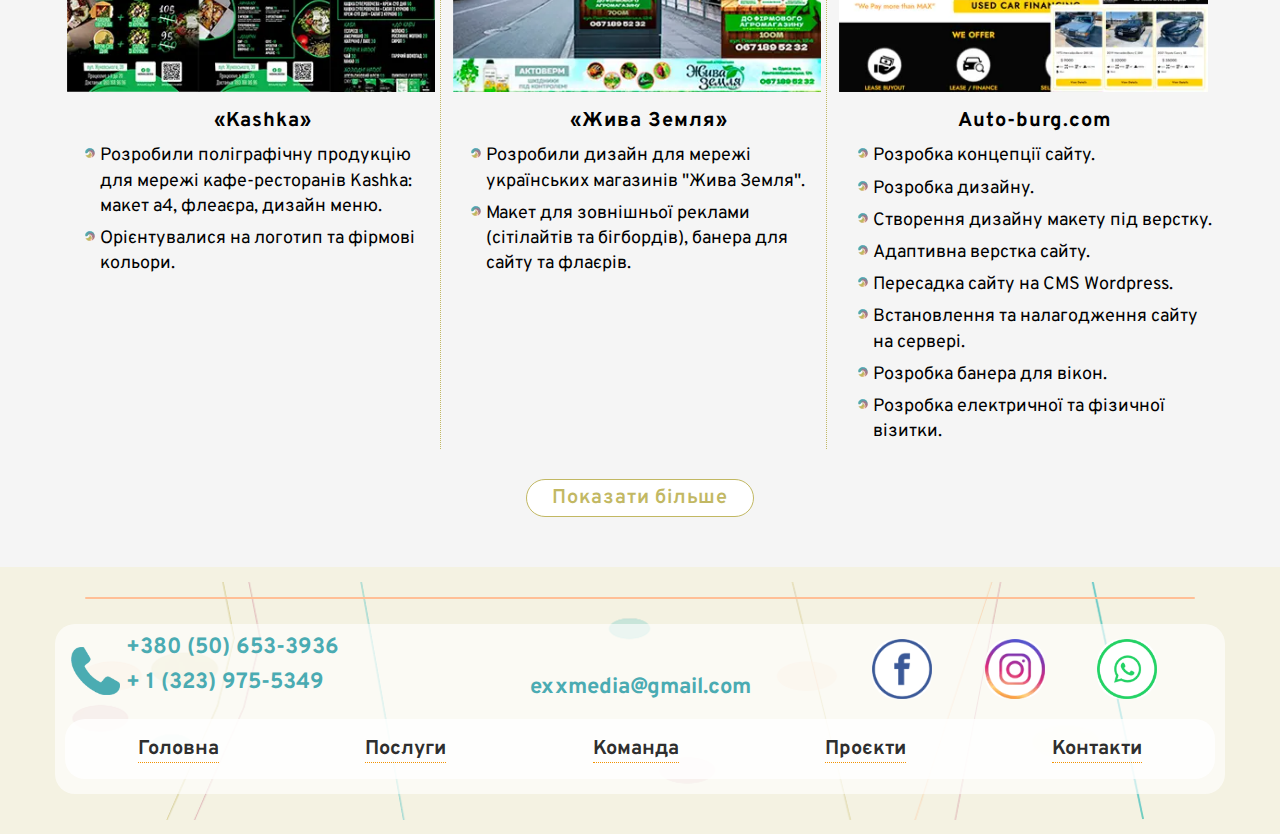
==== commit ed840f48: "212111" ====
--- a/uk/index.html
+++ b/uk/index.html
@@ -84,7 +84,7 @@
 							Сьогодні присутність у <span class="text-bold">digital</span> є однією з головних стратегічних цілей кожної компанії. Важливо не просто мати корпоративний сайт, сторінку в соціальних мережах, а використовувати комплексну стратегію просування бізнесу в Інтернеті.
 						</p>
 						<p class="digital__text">
-							Реклама в YouTube, Медійних мережах (Display Network), реклама в Facebook і Instagram, пошукова реклама - всі ці інструменти дозволяють залучити цільову аудиторію до взаємодії з вашою компанією і створити довгостроковий ефект від цифрових комунікацій.
+							Реклама в YouTube, Медійних мережах (Display Network), реклама в Facebook і Instagram, контекстна реклама - всі ці інструменти дозволяють залучити цільову аудиторію до взаємодії з вашою компанією і створити довгостроковий ефект від цифрових комунікацій.
 						</p>
 						<p class="digital__text">
 							І найголовніше, що всі ці інструменти вирішують проблеми вашого бізнесу.
@@ -162,7 +162,7 @@
 						</li>
 
 						<li class="complex-services__item item-services">
-							<h4 class="item-services__title">SMM просування</h4>
+							<h4 class="item-services__title">SMM</h4>
 							<div data-spollers class="spollers">
 								<div class="spollers__item">
 									<button type="button" data-spoller class="spollers__title">Детальніше</button>
@@ -181,7 +181,7 @@
 									<button type="button" data-spoller class="spollers__title">Детальніше </button>
 									<div class="spollers__body">
 										<p>Мультидисциплінарна команда агентства OCEAN ADV вміє говорити однією мовою з цільовою аудиторією.</p>
-										<p>Створення Facebook, Google рекламних кабінетів з нуля, Таргетована реклама, SEO просування сайту, Google ADS (пошукова реклама, CCM, Discovery).</p>
+										<p>Створення Facebook, Google рекламних кабінетів з нуля, Таргетована реклама, SEO просування сайту, Google ADS (контекстна реклама, CCM, Discovery).</p>
 									</div>
 								</div>
 							</div>
@@ -216,8 +216,8 @@
 								Над вашими проектами працюватиме ціла команда професіоналів різних галузей.
 							</h4>
 							<div class="our-team__text">
-								<p>Коли ви вперше познайомитеся з нашою компанією, ви, швидше за все, будете спілкуватися з одним із цих хлопців, але вся команда агентства набагато більша.</p>
-								<p>У процесі роботи ви також зустрінете людей, які готові 24/7 віддаватися заради наших спільних цілей: копірайтерів, контент-менеджерів, літературних редакторів, асистентів, моніторингових спеціалістів, таргетологів, івент-менеджерів та команду дизайнерів. </p>
+								<p>Коли ви вперше познайомитеся з нашою компанією, ви, швидше за все, будете спілкуватися з одним із цих співробітників, але вся команда агентства набагато більша.</p>
+								<p>У процесі роботи ви також зустрінете людей, які готові 24/7 віддаватися заради наших спільних цілей: копірайтерів, контент-менеджерів, текстових редакторів, асистентів, моніторингових спеціалістів, таргетологів, івент-менеджерів та команду дизайнерів. </p>
 								<p>Таким чином, команда OCEAN ADV має всі можливі інструменти для створення чарівних проектів.</p>
 								<p>Інноваційний підхід, послідовність рішень і максимальна націленість на результат – ось спільні якості, які об’єднують професіоналів нашої команди OCEAN ADV.</p>
 							</div>
